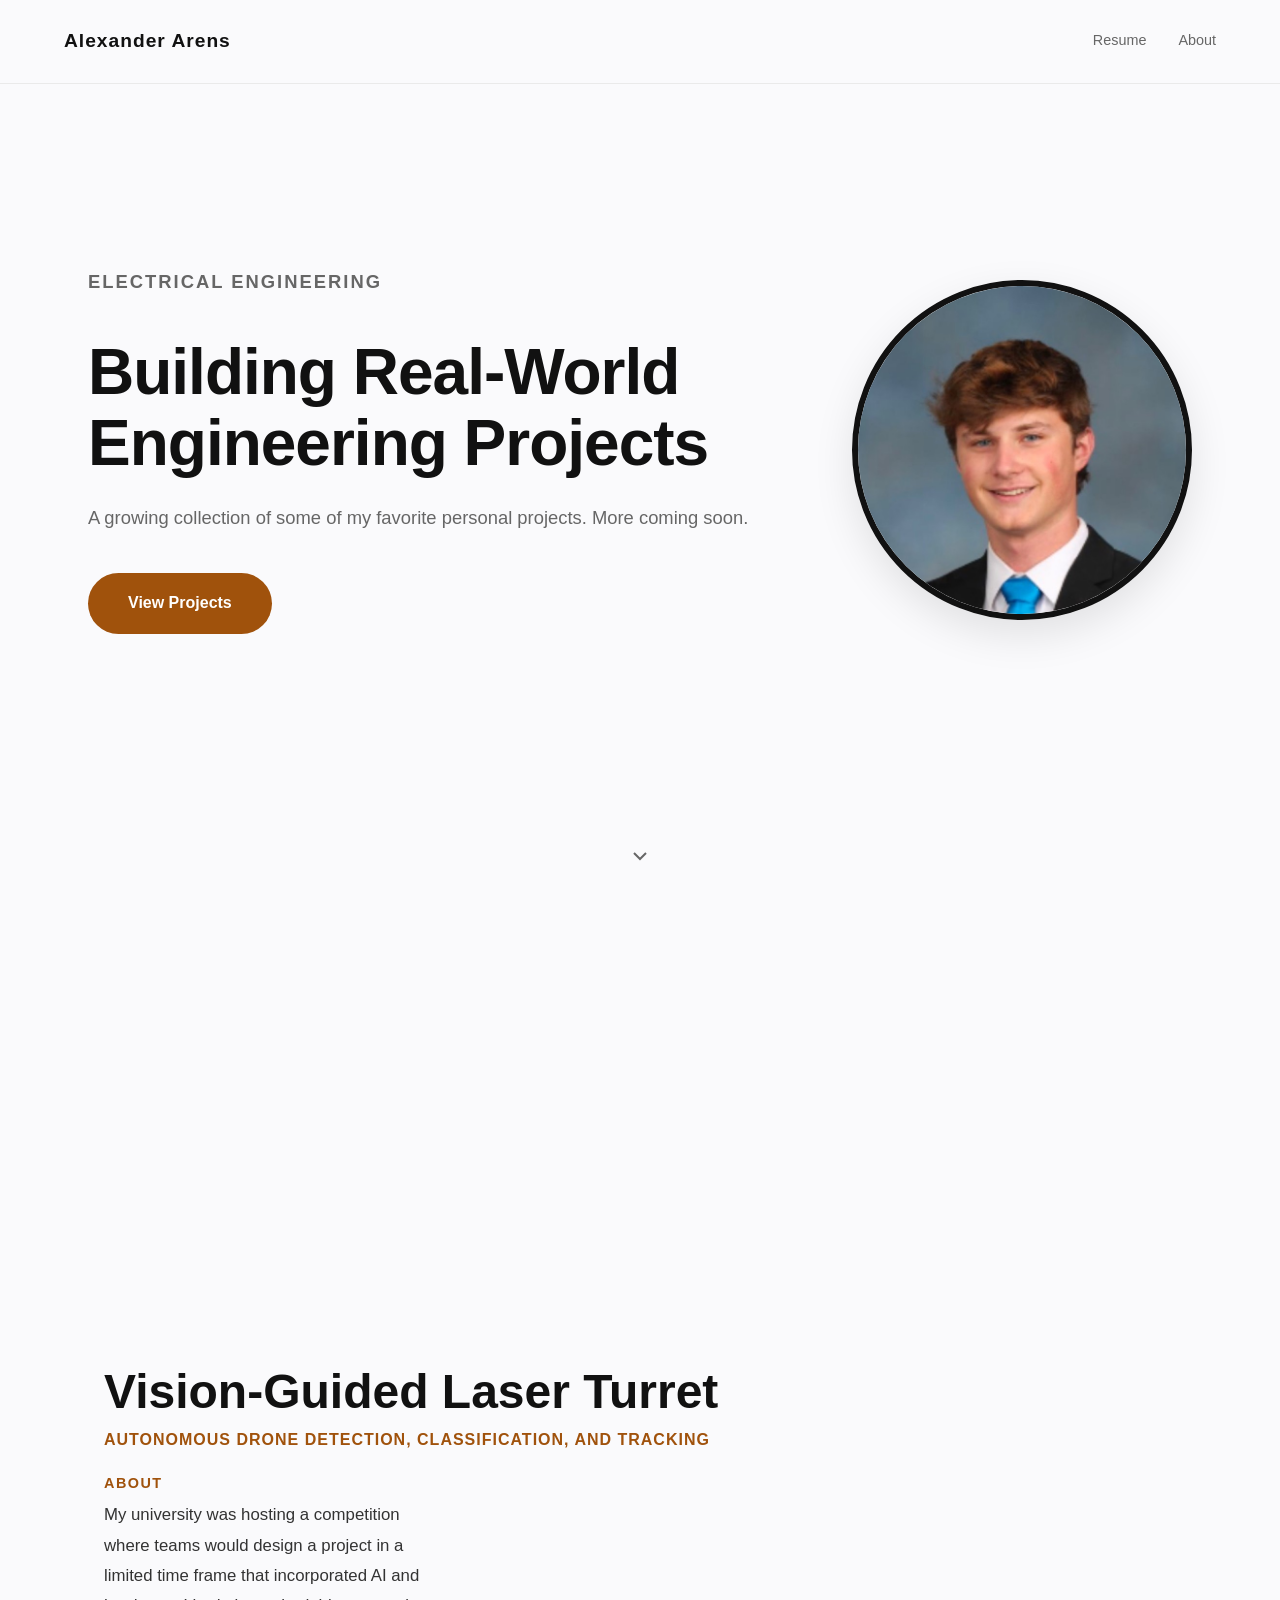
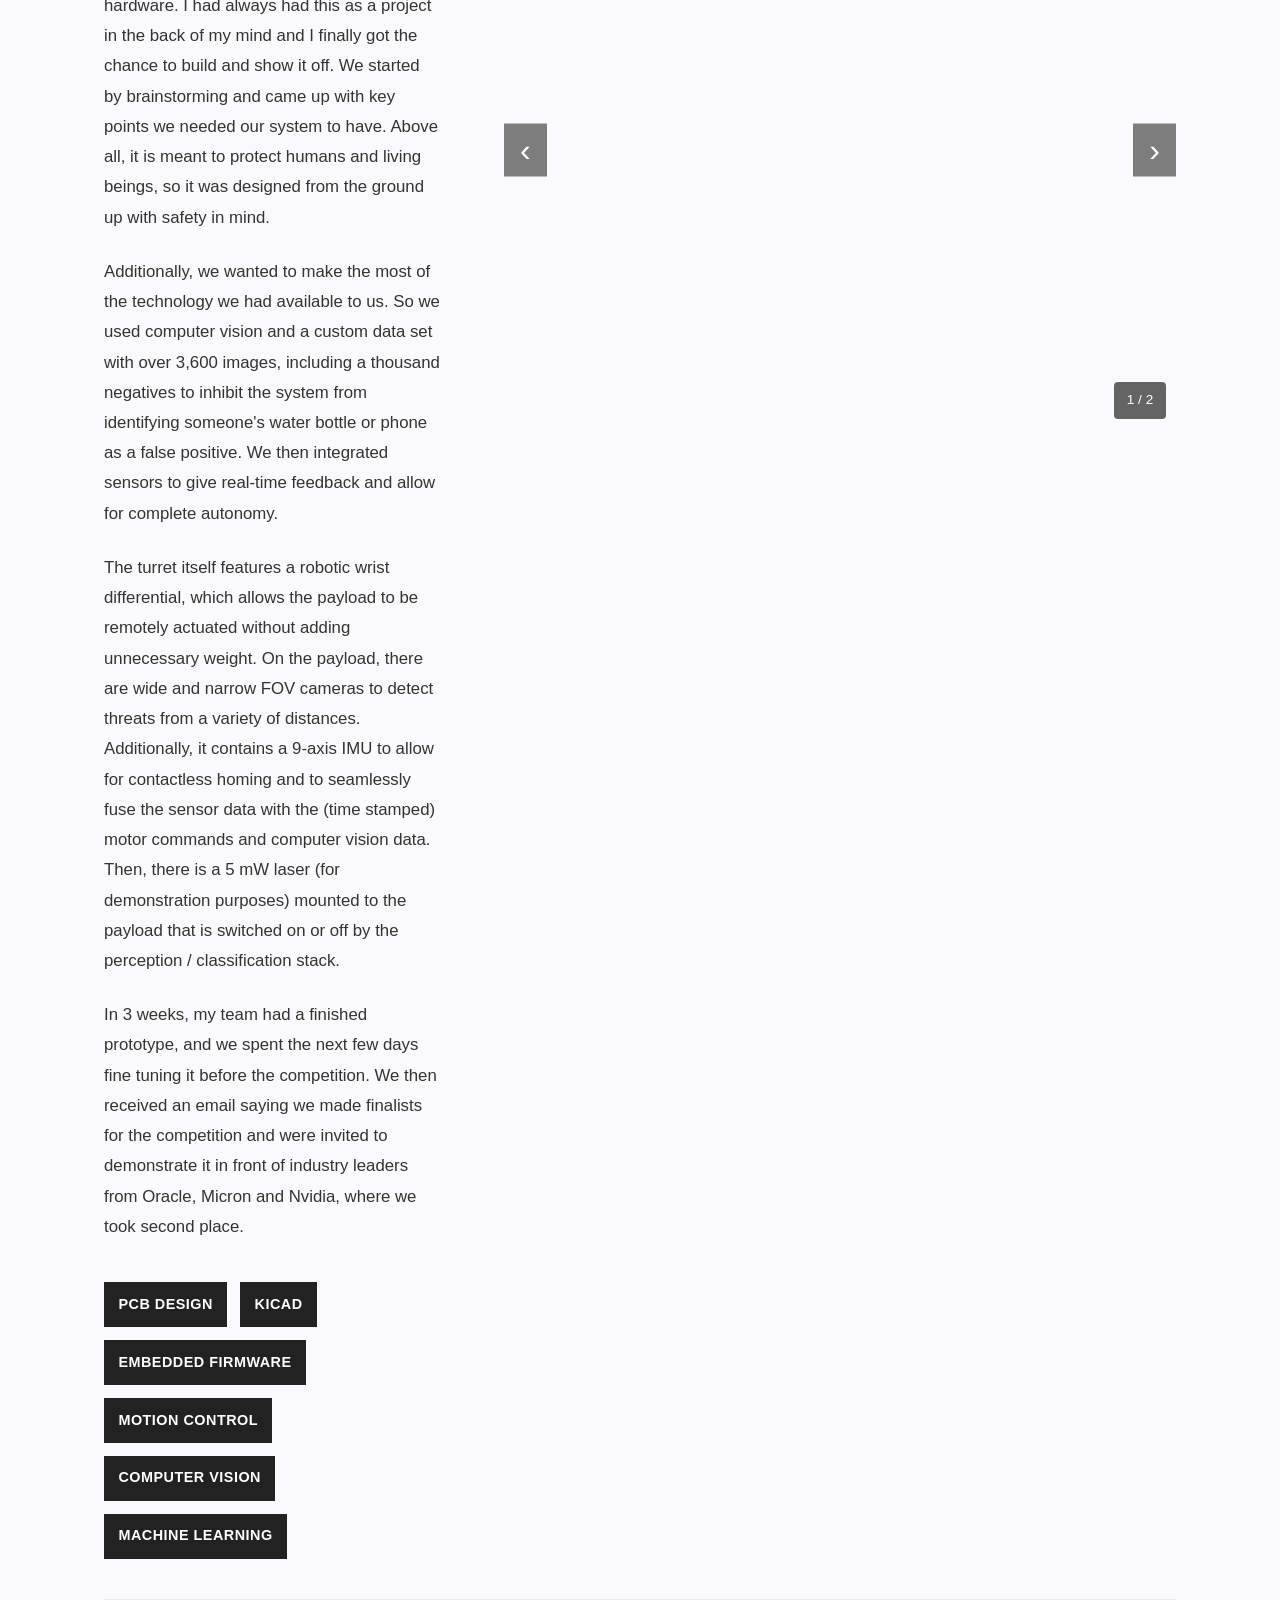
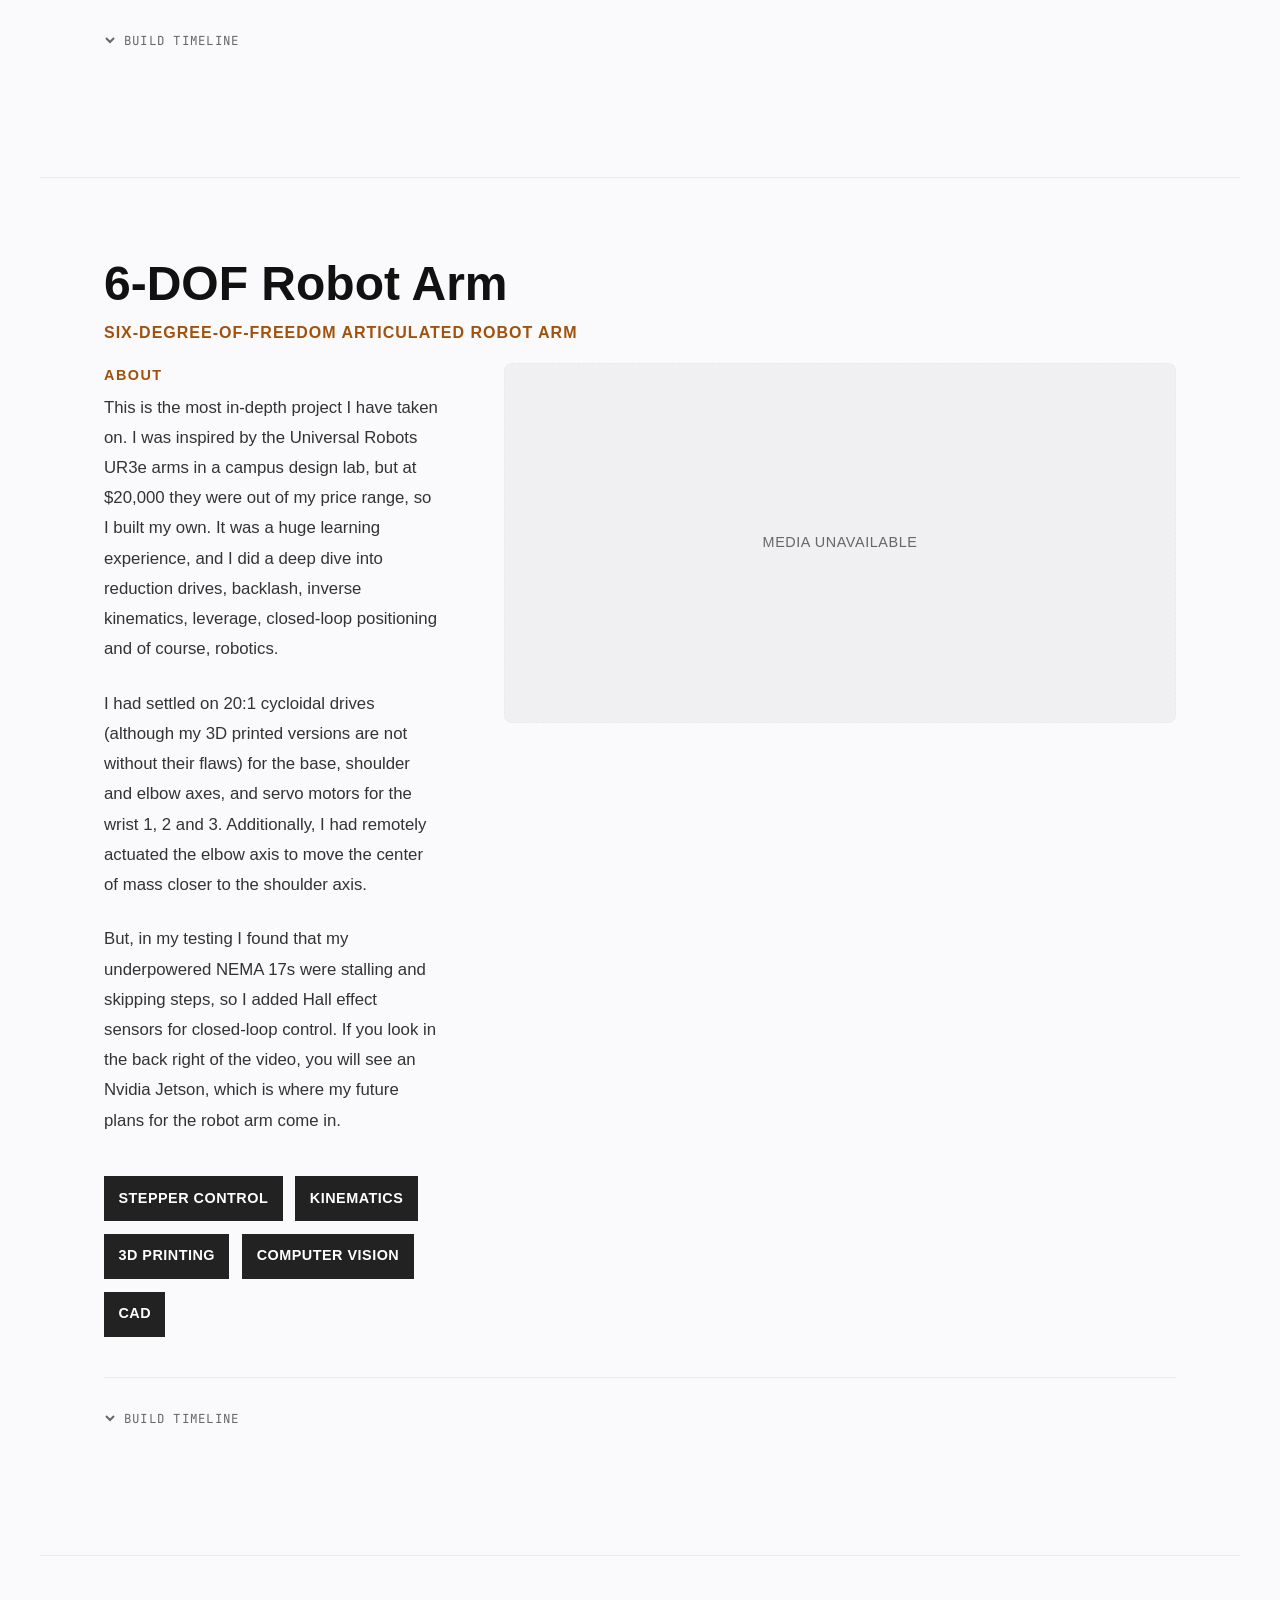
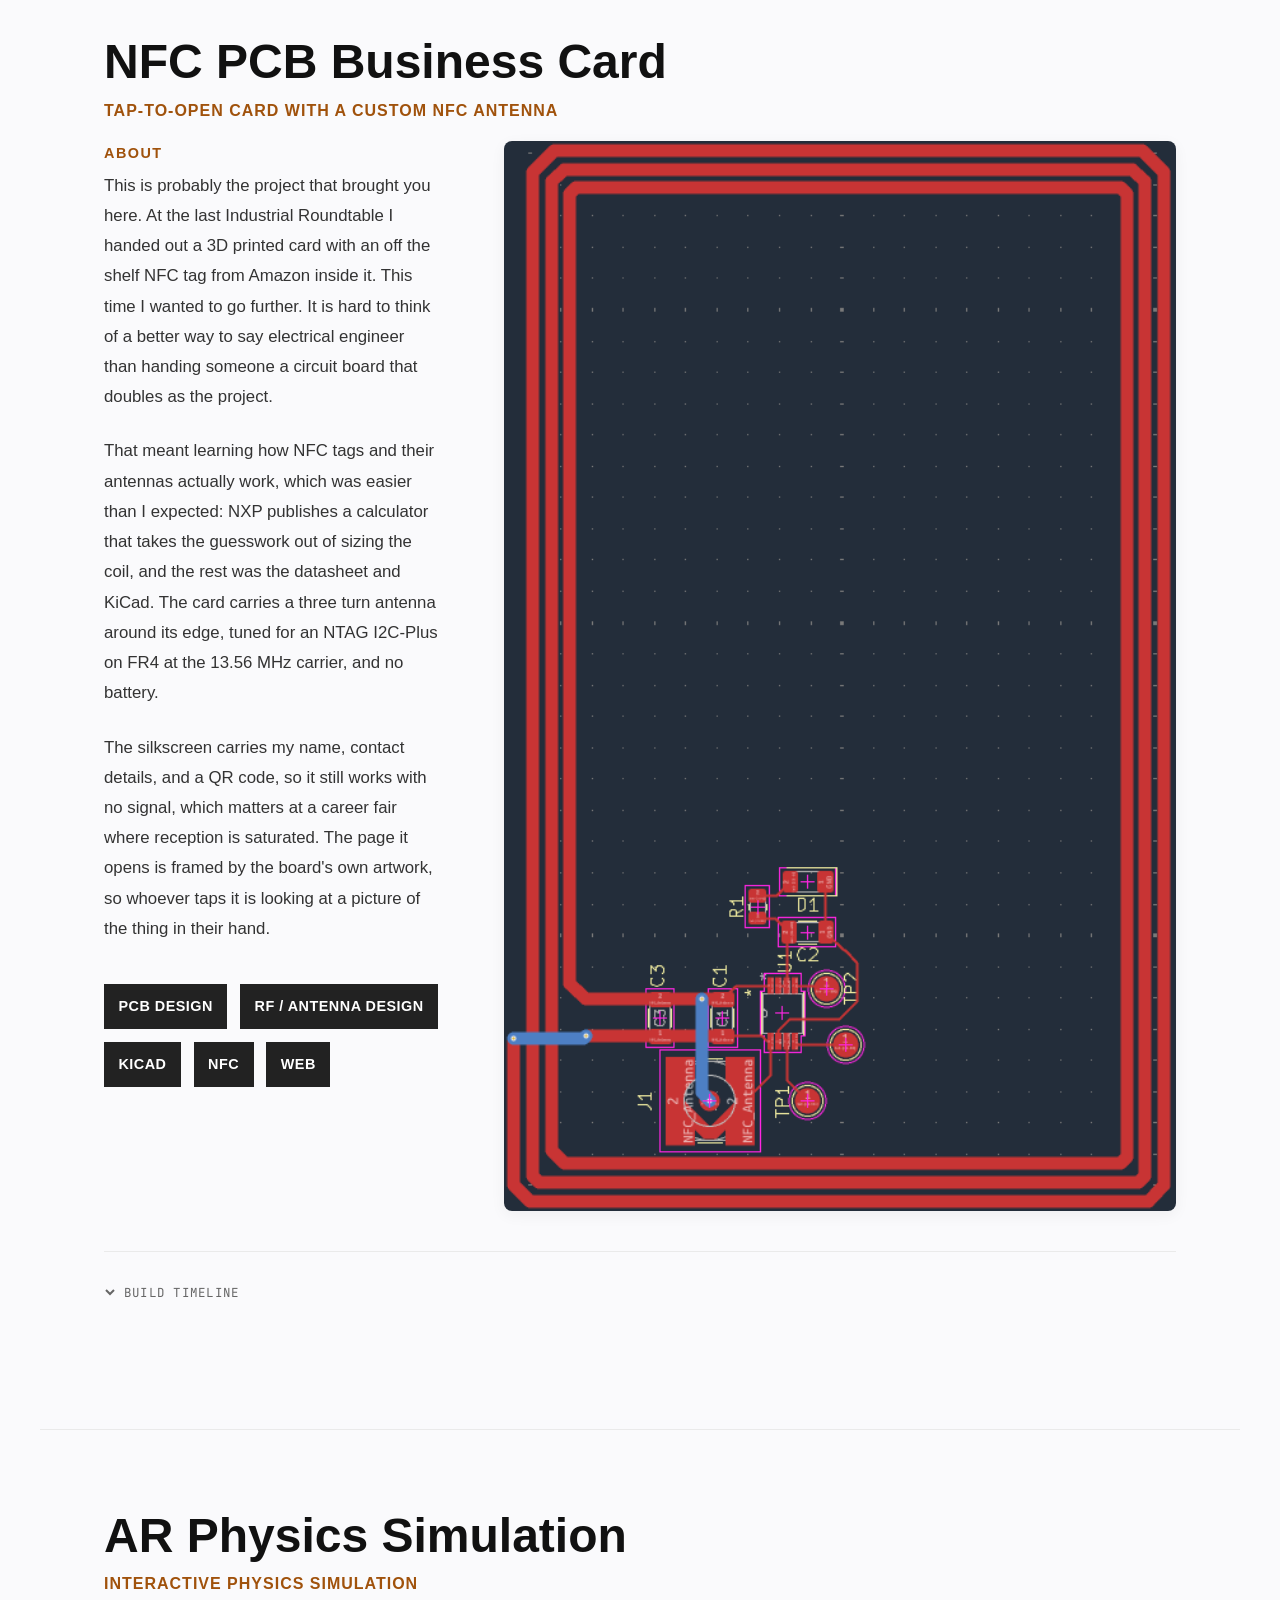
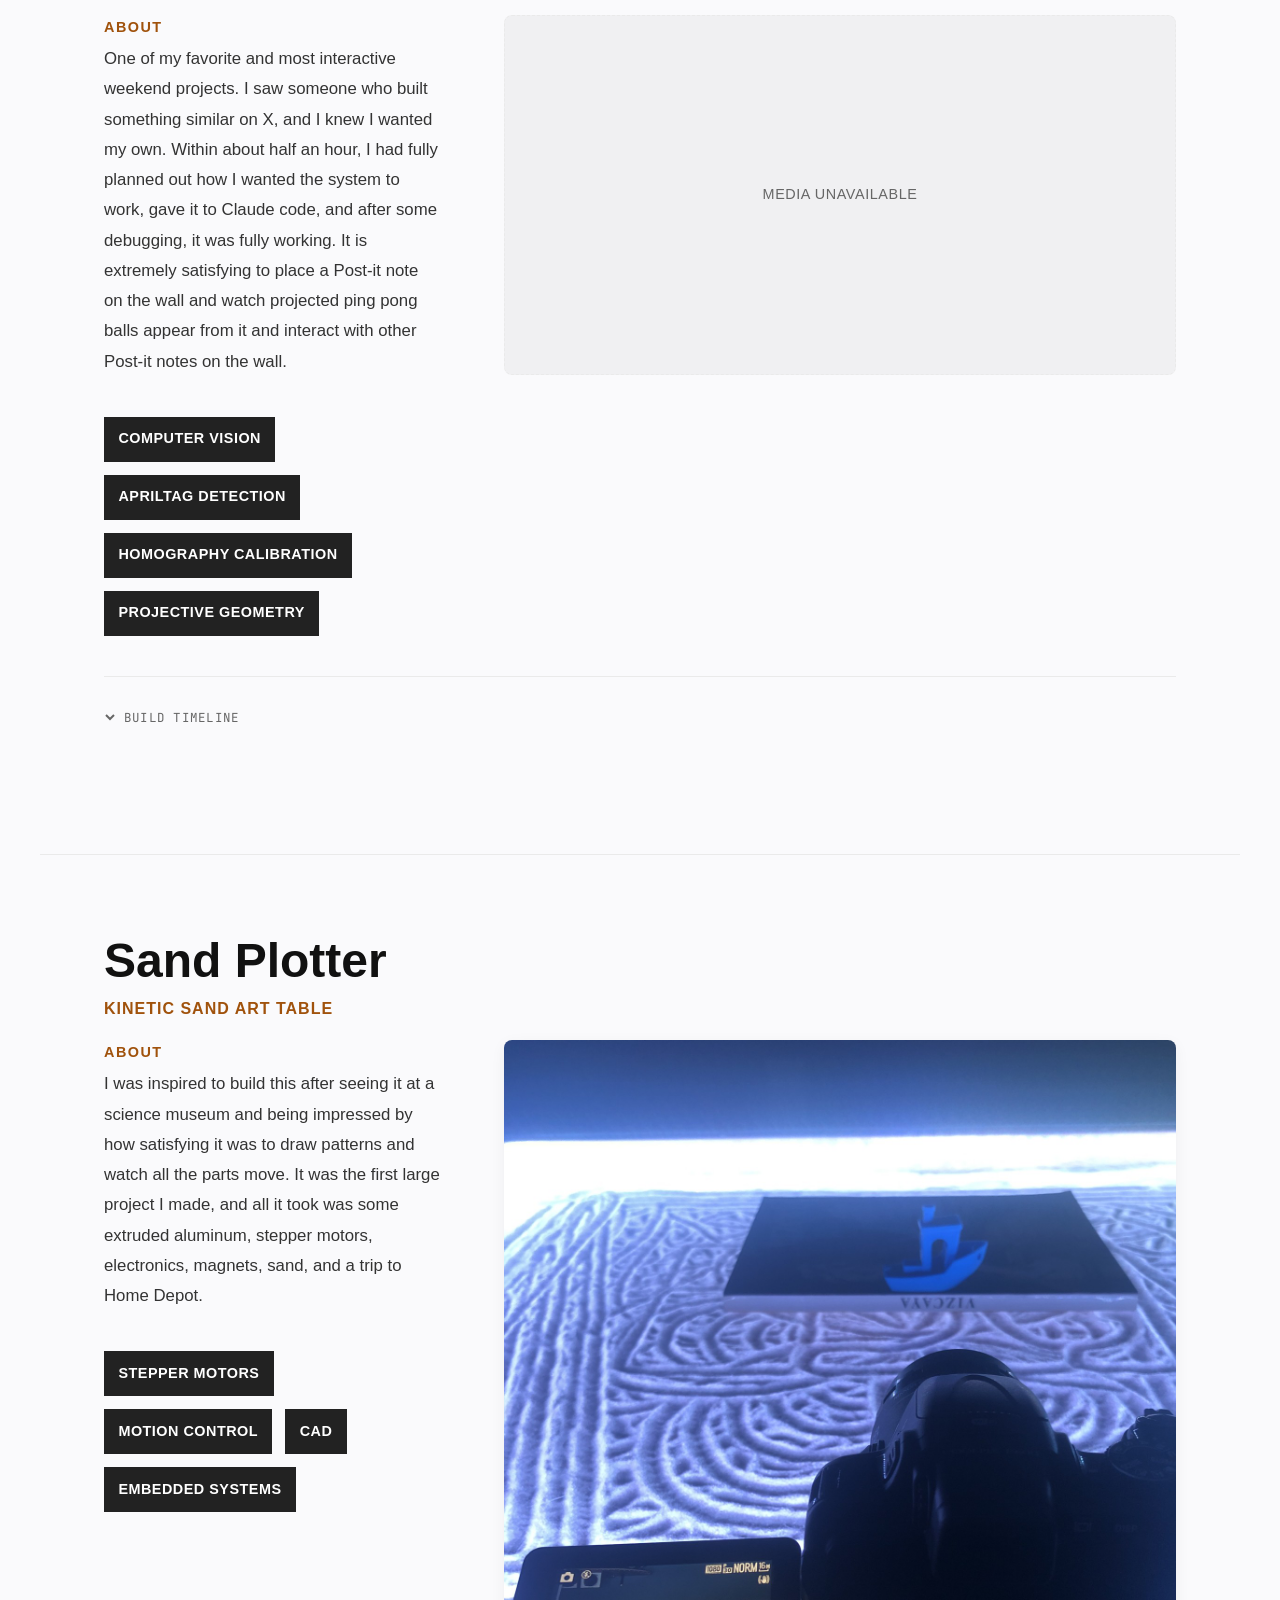
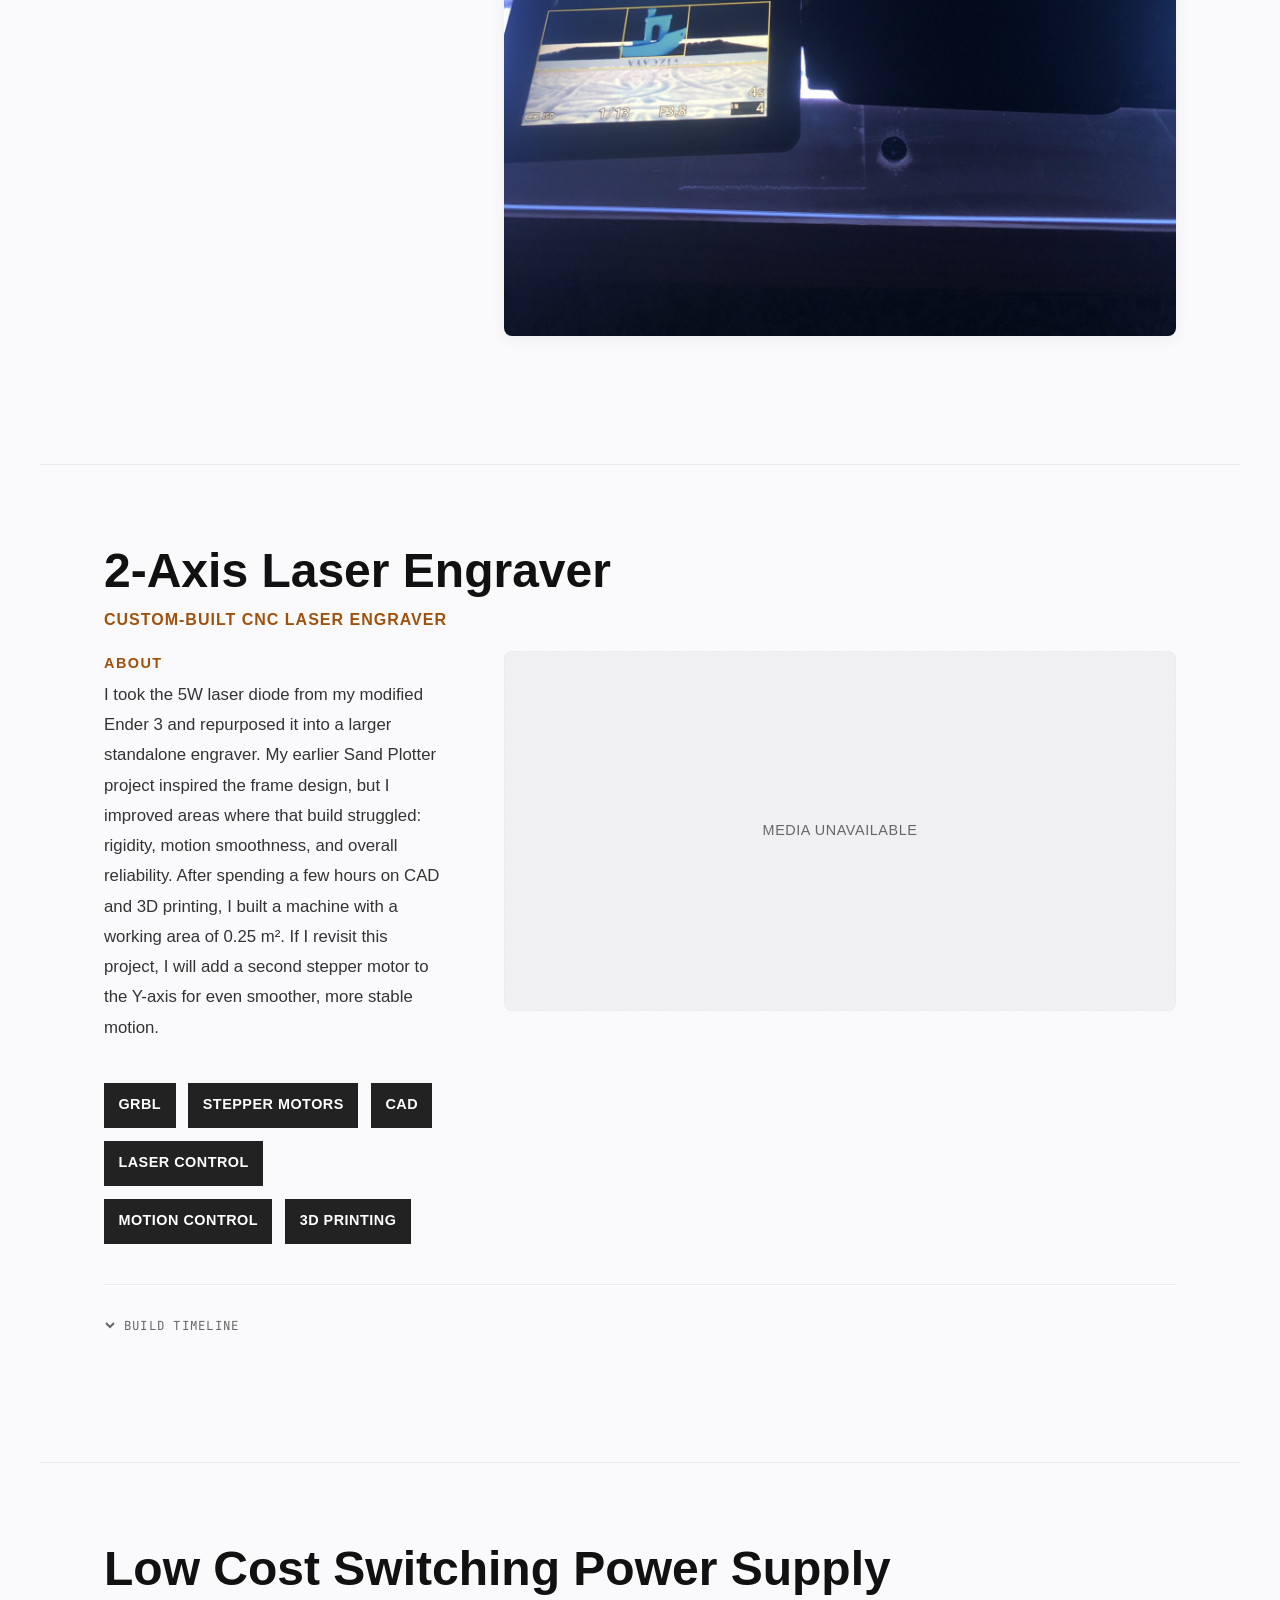
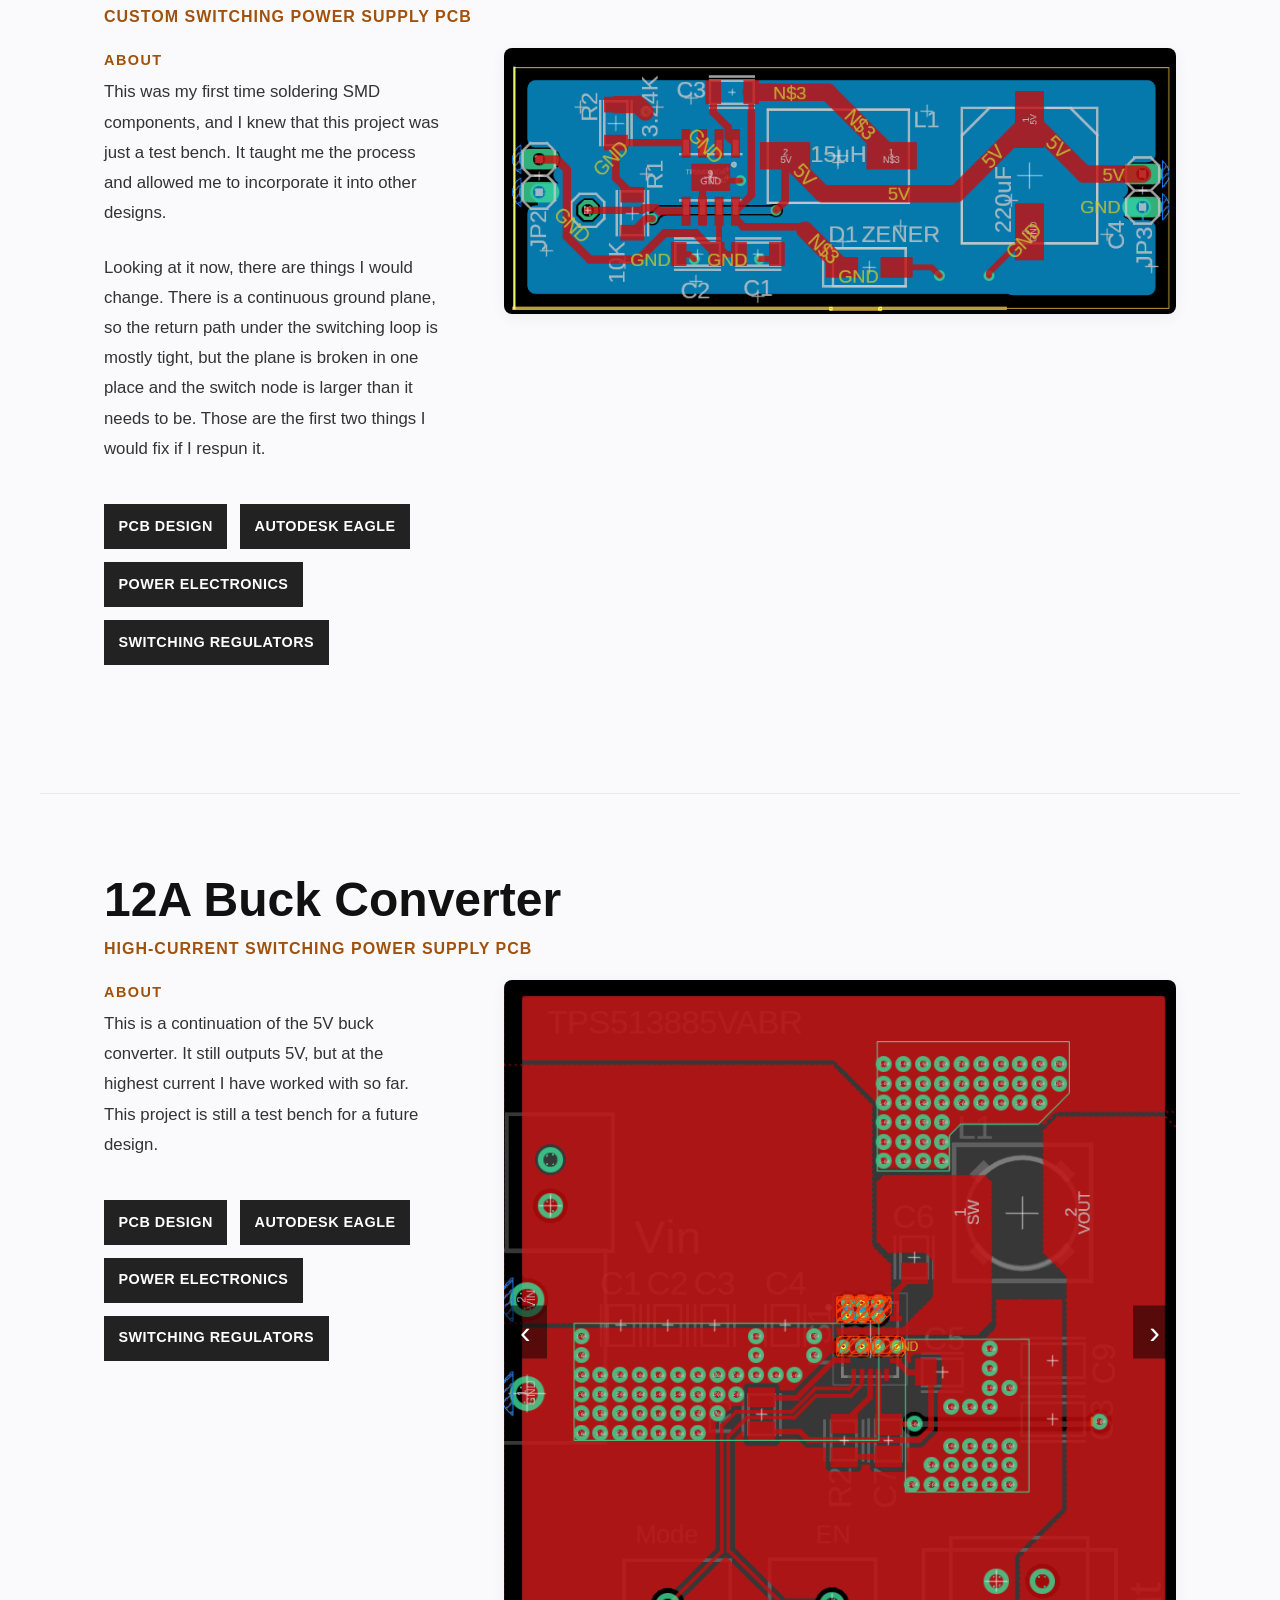
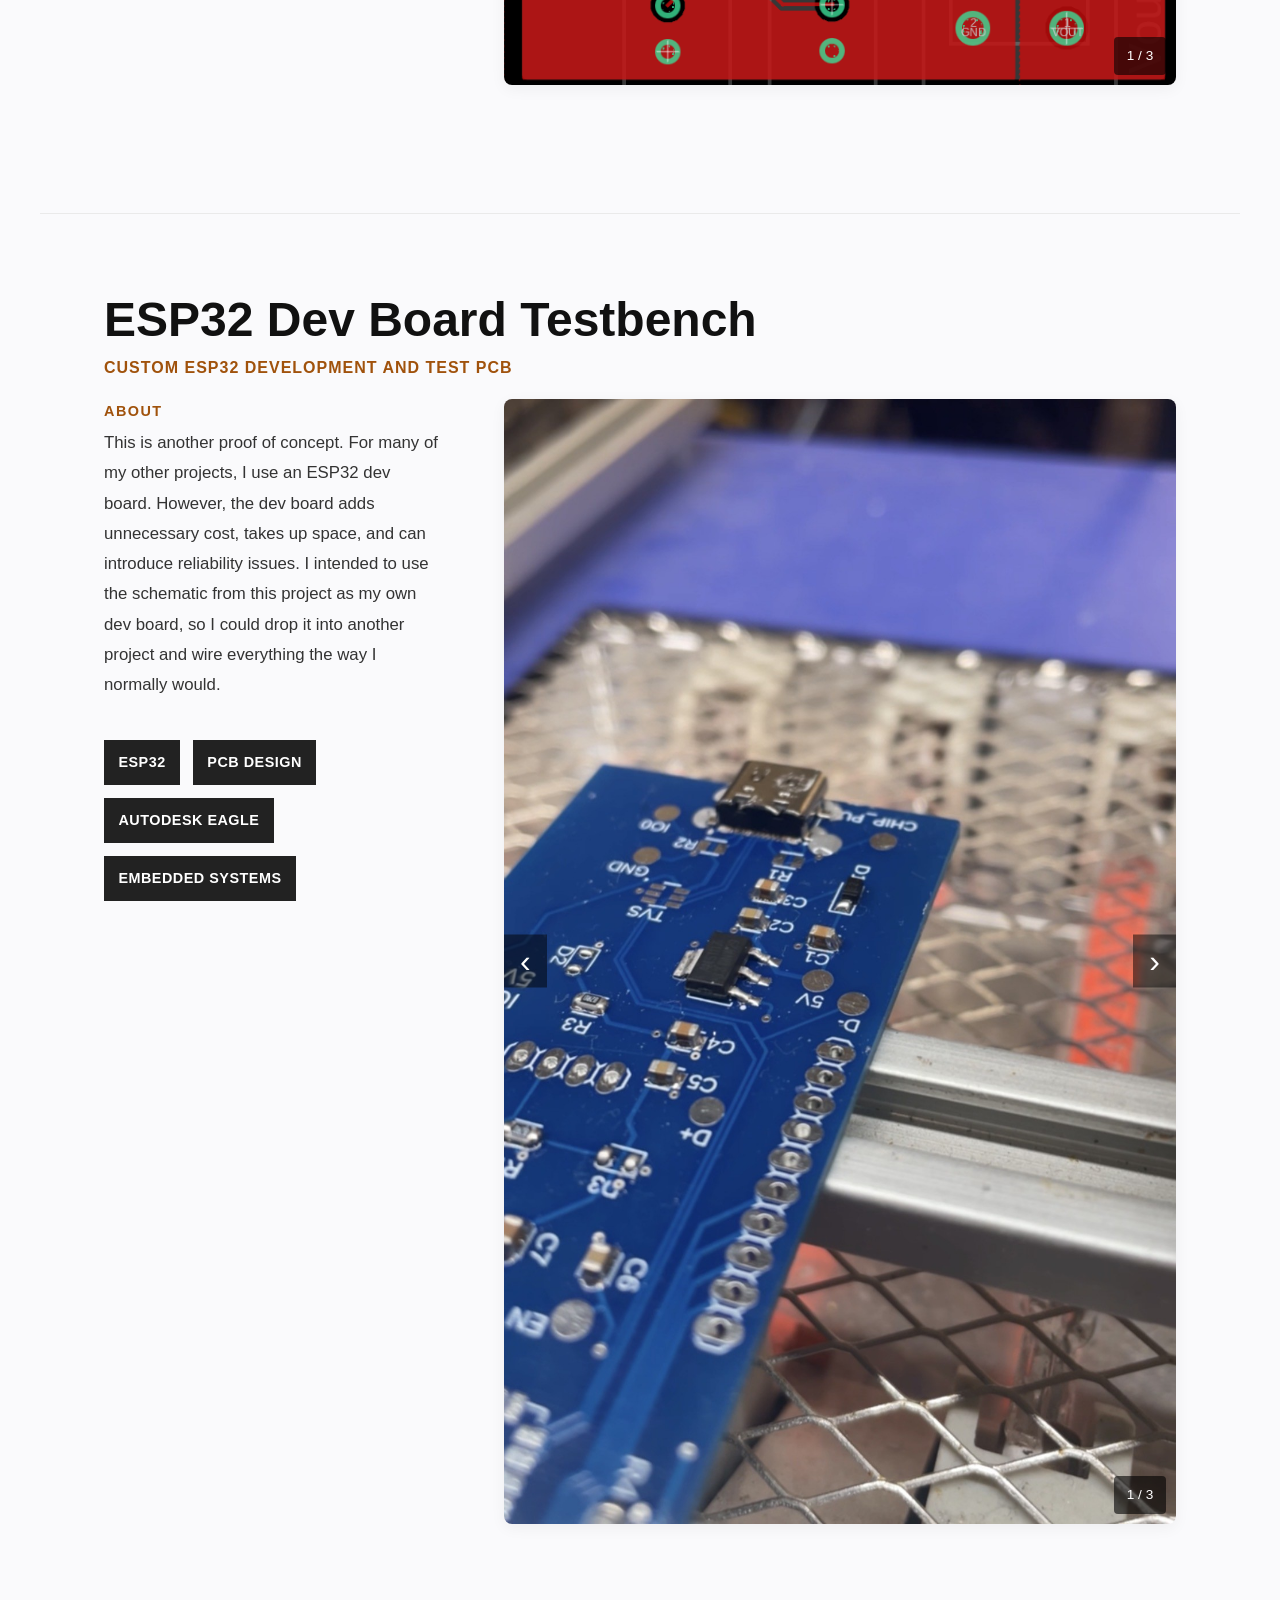
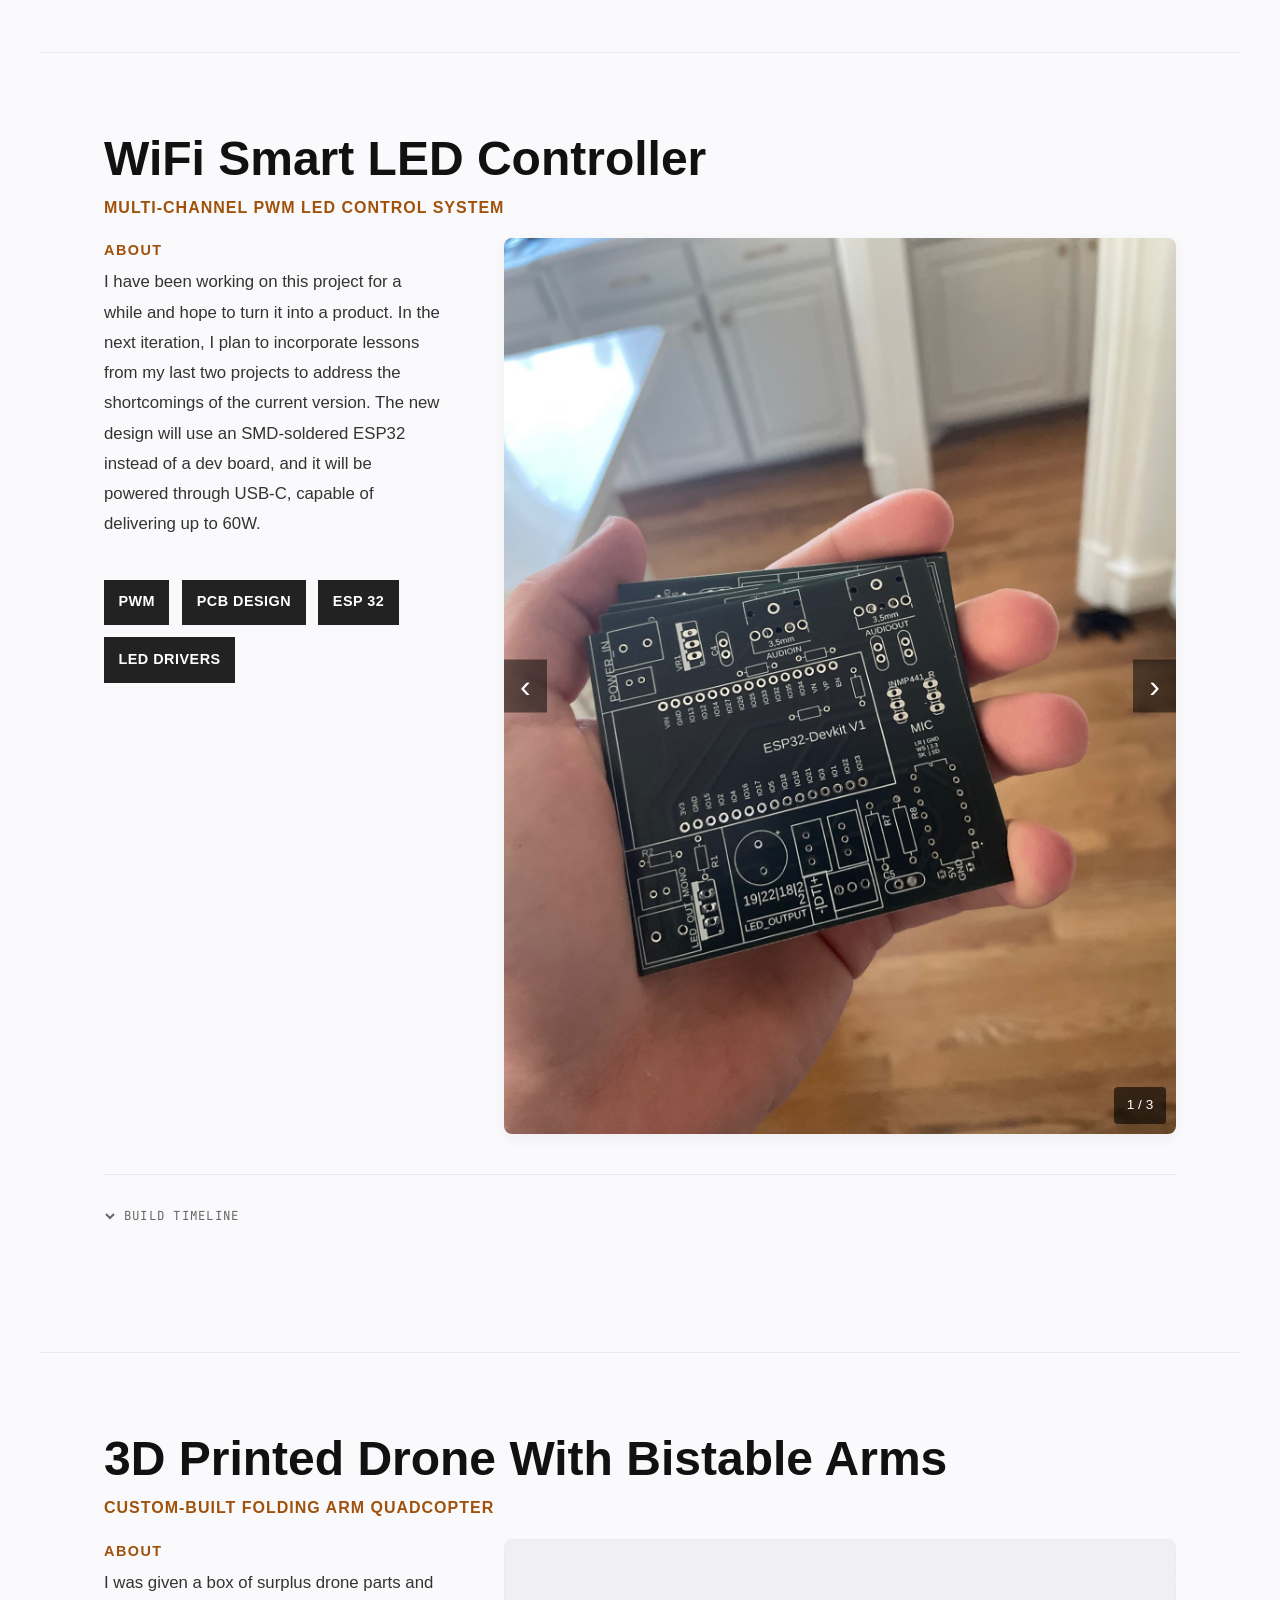
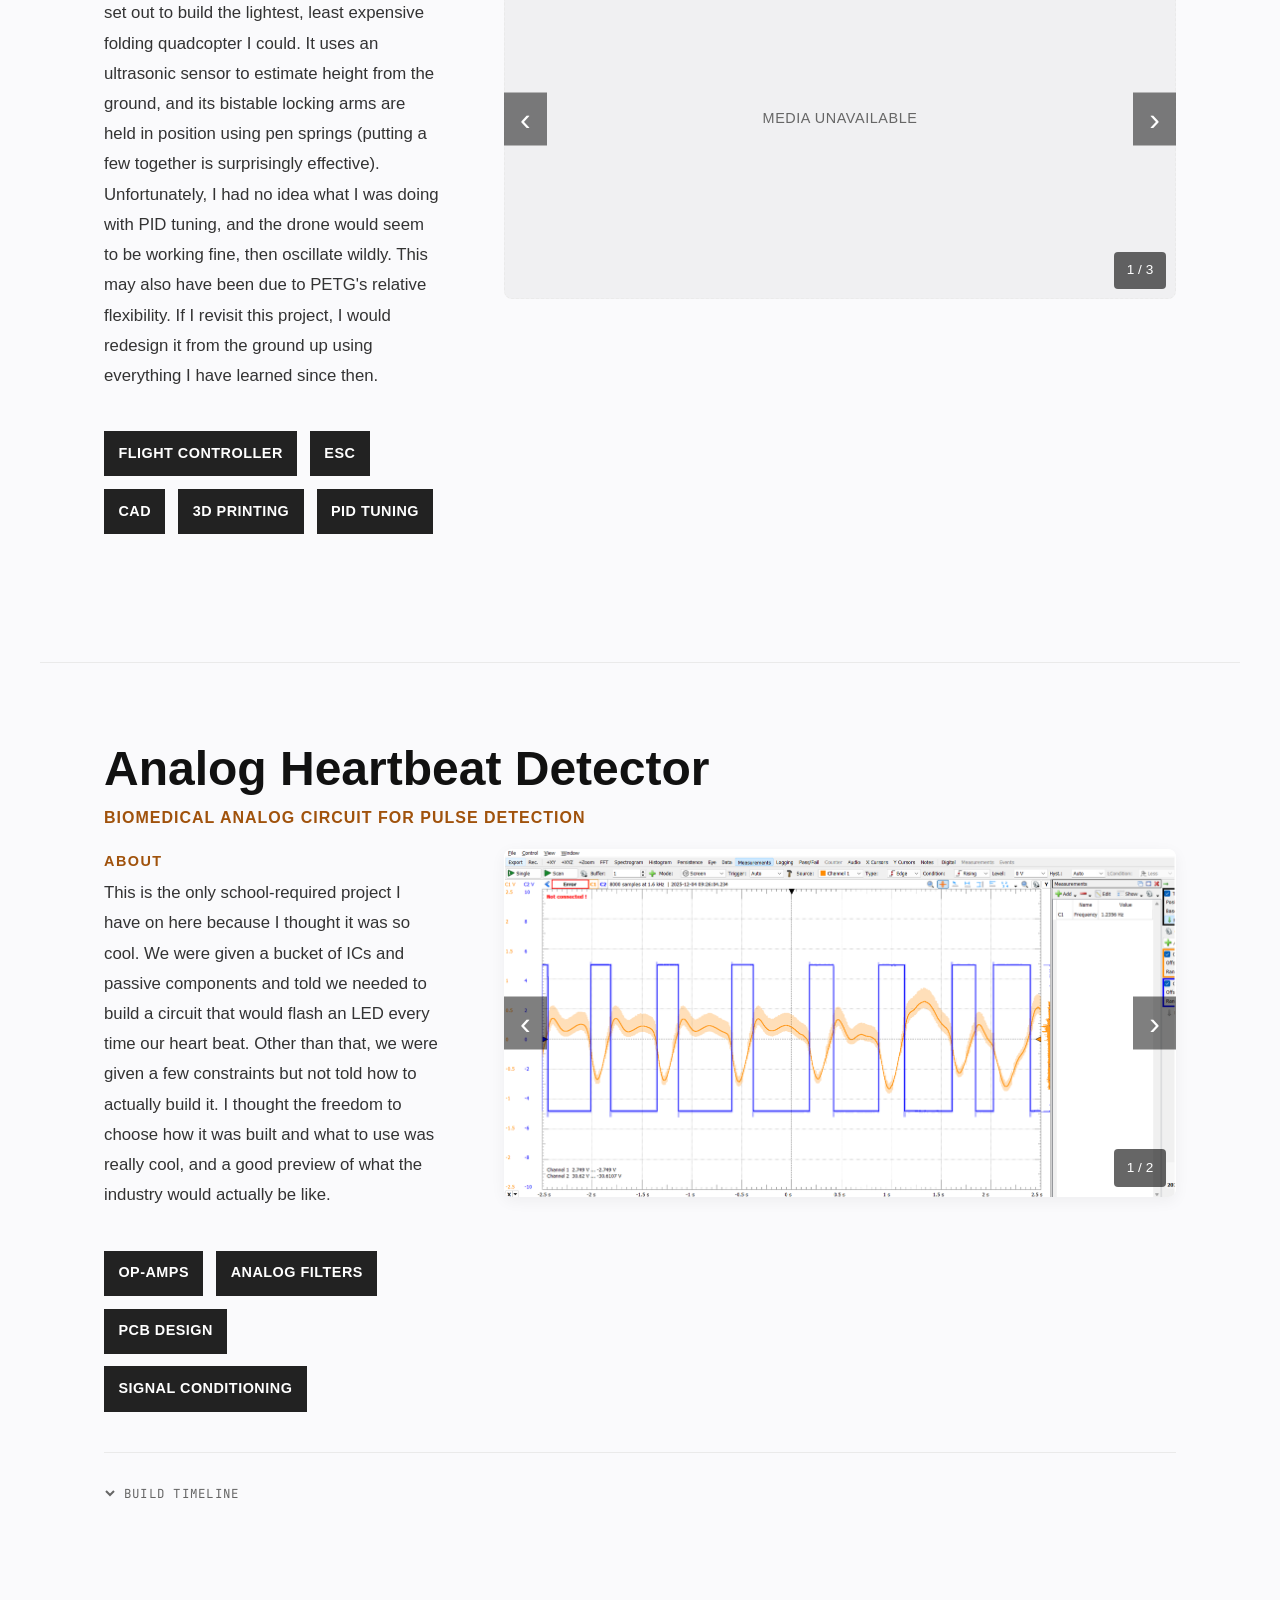
==== index.html @ 5825b39f "Recolour to the filament orange and rework the turret card The navy accent was a generic default. #A" ====
<!DOCTYPE html>
<html lang="en">
<head>
  <meta charset="UTF-8" />
  <meta name="viewport" content="width=device-width, initial-scale=1.0" />
  <title>Alexander Arens — Electrical Engineering Portfolio</title>
  <meta name="description" content="Alexander Arens is an electrical engineering student based in Dallas, TX. Personal portfolio of hardware projects including PCB design, embedded systems, robotics, and more." />
  <meta name="author" content="Alexander Arens" />
  <meta name="theme-color" content="#FAFAFC" />
  <link rel="canonical" href="https://flukeychip.github.io/Project-Portfolio/" />
  <meta property="og:type" content="website" />
  <meta property="og:url" content="https://flukeychip.github.io/Project-Portfolio/" />
  <meta property="og:title" content="Alexander Arens — Electrical Engineering Portfolio" />
  <meta property="og:description" content="Alexander Arens is an electrical engineering student based in Dallas, TX. Personal portfolio of hardware projects including PCB design, embedded systems, robotics, and more." />
  <script type="application/ld+json">
  {
    "@context": "https://schema.org",
    "@type": "Person",
    "name": "Alexander Arens",
    "url": "https://flukeychip.github.io/Project-Portfolio/",
    "jobTitle": "Electrical Engineering Student",
    "description": "Electrical engineering student specializing in hardware development, PCB design, embedded systems, and robotics.",
    "address": { "@type": "PostalAddress", "addressLocality": "Dallas", "addressRegion": "TX" },
    "sameAs": ["https://github.com/flukeychip"],
    "knowsAbout": ["Electrical Engineering", "PCB Design", "Embedded Systems", "Robotics", "CAD", "Motor Control", "Computer Vision"]
  }
  </script>
  <link rel="icon" type="image/svg+xml" href="data:image/svg+xml,%3Csvg xmlns='http://www.w3.org/2000/svg' viewBox='0 0 64 64'%3E%3Crect width='64' height='64' rx='12' fill='%23111111'/%3E%3Ctext x='50%25' y='54%25' text-anchor='middle' dominant-baseline='middle' font-family='Helvetica,Arial,sans-serif' font-size='30' font-weight='800' fill='%2310B981'%3EA%3C/text%3E%3C/svg%3E" />
  <link rel="preconnect" href="https://fonts.googleapis.com" />
  <link rel="preconnect" href="https://fonts.gstatic.com" crossorigin />
  <link href="https://fonts.googleapis.com/css2?family=JetBrains+Mono:wght@400;500&display=swap" rel="stylesheet" />
  <link rel="stylesheet" href="css/style.css?v=38" />
</head>
<body>

  <!-- NAVIGATION -->
  <nav>
    <a href="#" class="nav-logo">Alexander Arens</a>
    <div class="nav-links">
      <a href="assets/Misc/Alexander_Arens_resume.pdf?v=20260924" download>Resume</a>
      <a href="#about">About</a>
    </div>
  </nav>

  <!-- HERO SECTION -->
  <section class="hero">
    <div class="hero-container">
      <div class="hero-text">
        <p class="hero-label">Electrical Engineering</p>
        <h1>Building Real-World Engineering Projects</h1>
        <p>A growing collection of some of my favorite personal projects. More coming soon.</p>
        <a href="#work" class="btn-primary">View Projects</a>
      </div>
      <div class="hero-image">
        <div class="hero-portrait-frame">
          <img src="assets/Misc/me.png" alt="Portrait of Alexander Arens" />
        </div>
      </div>
    </div>
    <div class="scroll-indicator">
      <svg width="24" height="24" viewBox="0 0 24 24" fill="none" stroke="currentColor" stroke-width="2">
        <polyline points="6 9 12 15 18 9"></polyline>
      </svg>
    </div>
  </section>

  <!-- PROJECTS CAROUSEL -->
  <section id="work" class="carousel-section">
    <div class="carousel-container" id="carousel">
      <!-- Rendered by main.js from projects.js -->
    </div>
  </section>

  <!-- SCROLL SPACER: height set by JS to position project details at screen bottom on load -->
  <div id="scroll-spacer"></div>

  <!-- PROJECT DETAIL SECTIONS -->
  <div id="project-details">
    <!-- Rendered by main.js from projects.js -->
  </div>

  <!-- ABOUT SECTION -->
  <section id="about" class="about-section">
    <div class="about-grid">
      <div class="about-img">
        <img
          src="assets/Misc/me.png"
          alt="Portrait"
          style="width: 100%; aspect-ratio: 1; border-radius: 12px; object-fit: cover; display: block; border: 1px solid var(--border);"
        />
      </div>
      <div class="about-content">
        <h2>About Me</h2>
        <p>Senior at Purdue University studying electrical engineering. Passionate about all things engineering, and I enjoy working on hands-on projects. My most recent projects have been centered around AI, computer vision, and robotics.</p>
        <div class="about-box">
          <ul>
            <li><strong>Expertise:</strong> Hardware Development, Robotics, Embedded systems</li>
            <li><strong>Recent focus:</strong> 3D printing, Robot learning, Digital systems</li>
            <li><strong>Location:</strong> Dallas, TX</li>
          </ul>
        </div>
        <div class="about-buttons">
          <a href="assets/Misc/Alexander_Arens_resume.pdf?v=20260924" class="btn" download>View Resume</a>
          <a id="email-btn" class="btn btn-outline" style="cursor:pointer;">Email Me</a>
        </div>
      </div>
    </div>
  </section>

  <!-- FOOTER -->
  <footer class="site-footer">
    <div class="container">
      <span>Electrical Engineering Portfolio</span>
    </div>
  </footer>

  <!-- SCRIPTS -->
  <script src="js/projects.js?v=64"></script>
  <script src="js/main.js?v=62"></script>
  <script>
    // Email assembled at runtime — keeps raw HTML clean from scrapers.
    // Google runs JS so it still indexes the address for search.
    (function() {
      var u = 'alexanderarens2004';
      var d = 'gmail.com';
      var a = document.getElementById('email-btn');
      if (a) { a.href = 'mailto:' + u + '@' + d; }
    })();
  </script>

  <script>
    // Cookieless analytics (GoatCounter). Every hit is a fire-and-forget pixel
    // fired after load, never a blocking subresource: if the endpoint is slow,
    // blocked, or offline, nothing about this page changes. No cookies and no
    // cross-site identifiers are set, so no consent banner is required.
    //
    // Shares one GoatCounter site with the NFC card page. Card taps land under
    // /card/*, everything here lands under /portfolio/*.
    (function () {
      var COUNTER_CODE = 'flukeychip';
      if (!COUNTER_CODE) return;

      // Only ever count the live site. Local previews and any test server are
      // not real visits, and they were polluting the numbers during
      // development. This is a hard guard, not a preference.
      if (location.hostname !== 'flukeychip.github.io') return;

      // My own visits would otherwise be a large share of the traffic on a
      // site this small. Loading any page with #toggle-goatcounter flips this
      // browser between counted and ignored, so I can silence my own devices
      // once each. Storage is unavailable in some privacy modes, so every
      // access is guarded: failing to read the flag must never stop the page.
      function skipped() {
        try { return localStorage.getItem('skipgc') === '1'; } catch (e) { return false; }
      }

      if (location.hash === '#toggle-goatcounter') {
        try {
          var off = !skipped();
          localStorage.setItem('skipgc', off ? '1' : '0');
          alert('Analytics ' + (off ? 'OFF' : 'ON') + ' for this browser.');
        } catch (e) {
          alert('Could not save that: this browser is blocking local storage.');
        }
      }

      function hit(path, title) {
        if (skipped()) return;
        try {
          new Image().src = 'https://' + COUNTER_CODE + '.goatcounter.com/count'
            + '?p=' + encodeURIComponent(path)
            + '&t=' + encodeURIComponent(title)
            + '&r=' + encodeURIComponent(document.referrer || '');
        } catch (e) {}
      }

      addEventListener('load', function () {
        hit('/portfolio', 'Portfolio');

        // This is a single page, so one landing pageview says nothing about
        // what actually held someone's attention. Count a project the first
        // time it crosses the middle of the screen.
        //
        // The root is shrunk to a thin band across the centre of the viewport
        // rather than using a visibility ratio, because a ratio cannot work
        // here: these sections run from 1250px to over 3000px tall, so
        // anything taller than two viewports could never reach a 0.5 ratio
        // and the longest projects would never count at all. A centre band is
        // independent of section height, and re-evaluates on reflow, so
        // sections still count correctly as lazy images load in above them.
        try {
          if (!('IntersectionObserver' in window)) return;
          var sections = document.querySelectorAll('.project-detail');
          if (!sections.length) return;
          var seen = {};
          var obs = new IntersectionObserver(function (entries) {
            entries.forEach(function (entry) {
              if (!entry.isIntersecting) return;
              var id = entry.target.id;
              if (!id || seen[id]) return;
              seen[id] = true;
              obs.unobserve(entry.target);
              hit('/portfolio/project/' + id, 'Project: ' + id);
            });
          }, { rootMargin: '-45% 0px -45% 0px', threshold: 0 });
          sections.forEach(function (el) { obs.observe(el); });
        } catch (e) {}
      });

      // A resume download or an email click means someone is actually
      // considering me, so those are worth separating from idle scrolling.
      document.addEventListener('click', function (e) {
        var a = e.target && e.target.closest ? e.target.closest('a') : null;
        if (!a) return;
        if (a.id === 'email-btn') { hit('/portfolio/email', 'Email clicked'); return; }
        var href = a.getAttribute('href') || '';
        if (href.indexOf('Alexander_Arens_resume.pdf') !== -1) {
          hit('/portfolio/resume', 'Resume downloaded');
        }
      });
    })();
  </script>
</body>
</html>
---- css/style.css ----
/* ===== MODERN COLOR PALETTE & TYPOGRAPHY ===== */
:root {
  --bg-color: #FAFAFC;
  --text-main: #111111;
  --text-muted: #666666;
  /* The orange the printed parts actually come out in is #D98A3A (the same
     value the turret viewer renders them in), but that is only 2.6:1 on this
     background — too weak to carry text, and too weak to hold white text on a
     button fill. This is the same hue driven down to 5.4:1, so all seven
     existing uses of --accent keep their contrast without being rethought. */
  --accent: #A0520C;
  --card-bg: #FFFFFF;
  --dark-block: #222222;
  --border: #EAEAEA;
  /* Helvetica Neue on macOS and iOS, plain Helvetica where that is what
     exists, Arial on Windows — which has no Helvetica and ships Arial as
     its metric-compatible substitute, so the layout does not shift. */
  --font: 'Helvetica Neue', Helvetica, Arial, sans-serif;
  --font-mono: 'JetBrains Mono', ui-monospace, 'SFMono-Regular', Menlo, Consolas, monospace;
  --ease: 0.3s ease;
}

* {
  box-sizing: border-box;
  margin: 0;
  padding: 0;
}

html {
  scroll-behavior: smooth;
}

body {
  font-family: var(--font);
  background-color: var(--bg-color);
  color: var(--text-main);
  line-height: 1.8;
  -webkit-font-smoothing: antialiased;
}

img {
  max-width: 100%;
  display: block;
}

a {
  color: inherit;
  text-decoration: none;
}

/* ===== SLEEK NAVIGATION ===== */
nav {
  display: flex;
  justify-content: space-between;
  align-items: center;
  padding: 1.5rem 5%;
  background-color: rgba(250, 250, 252, 0.95);
  backdrop-filter: blur(10px);
  -webkit-backdrop-filter: blur(10px);
  position: sticky;
  top: 0;
  z-index: 1000;
  border-bottom: 1px solid var(--border);
}

.nav-logo {
  font-weight: 800;
  font-size: 1.2rem;
  letter-spacing: 1px;
  text-decoration: none;
  color: var(--text-main);
}

.nav-links {
  display: flex;
  gap: 2rem;
}

.nav-links a {
  text-decoration: none;
  color: var(--text-muted);
  font-weight: 500;
  font-size: 0.9rem;
  transition: color var(--ease);
}

.nav-links a:hover {
  color: var(--text-main);
}

/* ===== HERO SECTION ===== */
.hero {
  padding: 6rem 5%;
  width: 100%;
  height: 100vh;
  background-color: var(--bg-color);
  display: flex;
  align-items: center;
  /* Layered curtain: sits on top of carousel, pinned to viewport bottom */
  position: fixed;
  bottom: 0;
  left: 0;
  right: 0;
  z-index: 100;
}

.hero-container {
  max-width: 1200px;
  margin: 0 auto;
  display: flex;
  align-items: center;
  justify-content: space-between;
  gap: 4rem;
}

.hero-text {
  flex: 1;
  max-width: 700px;
}

.hero-label {
  font-size: 0.9rem;
  text-transform: uppercase;
  letter-spacing: 2px;
  color: var(--text-muted);
  margin-bottom: 1.5rem;
  font-weight: 700;
}

.hero h1 {
  font-size: 4rem;
  font-weight: 800;
  line-height: 1.1;
  letter-spacing: -1px;
  margin-bottom: 1.5rem;
  color: var(--text-main);
}

.hero p {
  font-size: 1.15rem;
  color: var(--text-muted);
  margin-bottom: 2.5rem;
  line-height: 1.7;
}

.hero-image {
  flex-shrink: 0;
}

.hero-portrait-frame {
  width: 340px;
  height: 340px;
  border-radius: 50%;
  border: 6px solid var(--text-main);
  overflow: hidden;
  position: relative;
  box-shadow: 0 15px 40px rgba(0, 0, 0, 0.1);
}

.hero-portrait-frame img {
  position: absolute;
  left: 50%;
  top: 50%;
  width: 118%;
  height: 118%;
  max-width: none;
  object-fit: cover;
  object-position: 52% 40%;
  transform: translate(-50%, -50%) translate(14px, -22px);
  display: block;
}

.scroll-indicator {
  position: absolute;
  bottom: 2rem;
  left: 50%;
  transform: translateX(-50%);
  color: var(--text-muted);
  opacity: 1;
  transition: opacity 0.3s ease;
  cursor: pointer;
  animation: bounce 2s infinite;
}

.scroll-indicator svg {
  display: block;
}

@keyframes bounce {
  0%, 100% {
    transform: translateX(-50%) translateY(0);
  }
  50% {
    transform: translateX(-50%) translateY(8px);
  }
}

.btn-primary {
  display: inline-block;
  padding: 1rem 2.5rem;
  background-color: var(--accent);
  color: white;
  text-decoration: none;
  border-radius: 50px;
  font-weight: 600;
  transition: transform 0.2s, opacity 0.2s;
}

.btn-primary:hover {
  transform: translateY(-2px);
  opacity: 0.85;
}

.btn {
  display: inline-block;
  padding: 1rem 2rem;
  background-color: var(--text-main);
  color: white;
  text-decoration: none;
  border-radius: 50px;
  font-weight: 600;
  transition: transform 0.2s, background-color 0.2s;
  border: none;
  cursor: pointer;
}

.btn:hover {
  transform: translateY(-2px);
  background-color: var(--accent);
}

.btn-outline {
  background-color: transparent;
  color: var(--text-main);
  border: 2px solid var(--text-main);
}

.btn-outline:hover {
  background-color: var(--text-main);
  color: white;
}

/* ===== CAROUSEL SECTION ===== */
.carousel-section {
  /* Sits behind hero, same bottom edge, revealed as hero slides up */
  position: fixed;
  bottom: 0;
  left: 0;
  right: 0;
  z-index: 50;
  background: #F0F0F2;
  padding: 2rem 0;
  border-bottom: 1px solid var(--border);
  overflow: hidden;
}

#work {
  scroll-margin-top: 80px;
}

/* The beam layer sits between the carousel's grey and the cards: above the
   background so the laser is visible across the whole strip, below the cards
   so it passes behind them. The section is already position:fixed with
   overflow:hidden, which confines the beam to the strip, and the page
   content above it is at a higher z-index, so it never reaches the white. */
.carousel-beam {
  position: absolute;
  inset: 0;
  z-index: 1;
  pointer-events: none;
}

/* The turret card is a hole rather than a panel: the live model is drawn on
   the beam layer behind it and shows through, so the laser can leave the
   card. Only the info block keeps a background. */
.carousel-card.card-turret {
  background: transparent;
  box-shadow: none;
}

.carousel-card.card-turret:hover {
  transform: none;   /* the model lives on a separate layer and cannot follow */
  box-shadow: none;
}

.carousel-card.card-turret .carousel-info {
  background: var(--card-bg);
  border-radius: 0 0 12px 12px;
  box-shadow: 0 4px 20px rgba(0, 0, 0, 0.04);
}

/* Two classes, not one: .carousel-img sets background-color and is declared
   later in this file, so a single-class rule loses on source order and the
   grey panel paints straight over the canvas behind it. */
.carousel-img.carousel-img-hole {
  background: transparent;
  background-color: transparent;
  border-bottom: none;
}

.carousel-container {
  position: relative;
  z-index: 2;
  display: flex;
  gap: 1.5rem;
  overflow-x: auto;
  overflow-y: hidden;
  padding: 0 5%;
  -webkit-overflow-scrolling: touch;
  /* Feathering effect */
  mask-image: linear-gradient(
    to right,
    transparent 0%,
    black 5%,
    black 95%,
    transparent 100%
  );
  -webkit-mask-image: linear-gradient(
    to right,
    transparent 0%,
    black 5%,
    black 95%,
    transparent 100%
  );
}

.carousel-container::-webkit-scrollbar {
  display: none;
}

.carousel-card {
  background: var(--card-bg);
  border-radius: 12px;
  overflow: hidden;
  text-decoration: none;
  color: var(--text-main);
  box-shadow: 0 4px 20px rgba(0, 0, 0, 0.04);
  transition: transform 0.3s, box-shadow 0.3s;
  cursor: pointer;
  flex: 0 0 350px;
  display: flex;
  flex-direction: column;
  position: relative;   /* anchors the hover wave below */
}

.carousel-card:hover {
  transform: translateY(-8px);
  box-shadow: 0 12px 30px rgba(0, 0, 0, 0.1);
}

/* Hover affordance.
   The 8px lift on its own is easy to miss, so a soft orange wave also swells
   up from the bottom edge on hover.

   Shape: a circle 5x the card's width, parked one full diameter below the
   card. Only the very crown of such a large circle enters the frame, so what
   you see is a shallow wave that spans the whole card — about 22px deep at
   the centre and 6px at the corners — rather than an obvious bubble rising in
   the middle. The card's own overflow:hidden trims it to the rounded corners.

   Travel: 18px, and that number is measured, not chosen. Every card is the
   same height, but taglines run one to three lines, so the free space under
   the last line of text varies. The tightest card in the set (ESP32 Dev Board
   Testbench, a three-line tagline) leaves 24px, and the 3px blur below puts
   the soft edge of the wave 3px above its geometric crest — so 18 + 3 = 21px
   used, 3px to spare, on the worst card rather than the roomy ones. If a
   future tagline wraps to four lines, this needs remeasuring.

   Colour: the filament orange #D98A3A, not --accent. --accent had to be driven
   darker to stay legible; nothing is legible on top of this, so the brighter,
   truer orange is free to be used here. */
.carousel-card::after {
  content: '';
  position: absolute;
  left: 50%;
  bottom: 0;
  width: 500%;
  aspect-ratio: 1 / 1;
  border-radius: 50%;
  background: rgba(217, 138, 58, 0.45);
  filter: blur(3px);
  transform: translate(-50%, 100%);
  transition: transform 0.5s cubic-bezier(0.22, 0.75, 0.3, 1), opacity 0.5s;
  opacity: 0;
  pointer-events: none;
  z-index: 0;
}

.carousel-card:hover::after {
  transform: translate(-50%, calc(100% - 18px));
  opacity: 1;
}

/* The wave is a sibling of the image and the text, so both are lifted above
   it — otherwise the dome paints over the photo's bottom edge. */
.carousel-card .carousel-img,
.carousel-card .carousel-info {
  position: relative;
  z-index: 1;
}

/* The info block sits over the wave, so it cannot carry its own opaque
   background or it hides the thing entirely. The card behind it is already
   --card-bg, so nothing changes visually when the wave is down. */
.carousel-card .carousel-info {
  background: transparent;
}

@media (prefers-reduced-motion: reduce) {
  .carousel-card::after { transition: none; }
}

.carousel-img {
  height: 250px;
  width: 100%;
  object-fit: cover;
  border-bottom: 1px solid var(--border);
  background-color: #f5f5f5;
}

.carousel-info {
  padding: 1.5rem;
  flex: 1;
  display: flex;
  flex-direction: column;
}

.carousel-info h3 {
  font-size: 1.2rem;
  margin-bottom: 0.5rem;
}

.carousel-info p {
  font-size: 0.9rem;
  color: var(--text-muted);
}

/* ===== PROJECT DETAIL SECTION ===== */
#project-details {
  position: relative;
  z-index: 60;
  background-color: var(--bg-color);
}

.project-detail {
  max-width: 1200px;
  margin: 8rem auto;
  padding: 0 5%;
  border-top: 1px solid var(--border);
  padding-top: 5rem;
  scroll-margin-top: 80px;
}

.project-detail:first-of-type {
  margin-top: 0;
  border-top: none;
  padding-top: 0;
}

.project-title {
  font-size: 3rem;
  font-weight: 800;
  margin-bottom: 0.5rem;
  line-height: 1.1;
  color: var(--text-main);
}

.project-meta {
  font-size: 1rem;
  color: var(--accent);
  font-weight: 600;
  margin-bottom: 1rem;
  text-transform: uppercase;
  letter-spacing: 1px;
}

.disclaimer {
  font-size: 0.9rem;
  color: #888;
  font-style: italic;
  margin-bottom: 3rem;
}

.project-layout {
  display: grid;
  grid-template-columns: 1fr 2fr;
  gap: 4rem;
}

.project-text {
  position: sticky;
  top: 100px;
  align-self: start;
}

.project-text h4 {
  font-size: 0.9rem;
  text-transform: uppercase;
  letter-spacing: 1.5px;
  color: var(--accent);
  margin-bottom: 0.2rem;
  margin-top: 1.5rem;
}

.project-text h4:first-child {
  margin-top: 0;
}

.project-text p {
  margin-bottom: 1.5rem;
  font-size: 1.05rem;
  color: #333;
}

/* ===== SKILLS SECTION ===== */
.skills-section {
  margin-top: 2.5rem;
  width: 100%;
}

.skills-header {
  background-color: var(--dark-block);
  color: #FFFFFF;
  text-align: center;
  font-weight: 800;
  padding: 0.6rem;
  font-size: 1.1rem;
  letter-spacing: 1px;
  margin-bottom: 0.8rem;
  text-transform: uppercase;
}

.skills-grid {
  display: flex;
  flex-wrap: wrap;
  gap: 0.8rem;
}

.skill-badge {
  background-color: var(--dark-block);
  color: #FFFFFF;
  text-align: center;
  font-weight: 700;
  padding: 0.6rem 0.9rem;
  font-size: 0.9rem;
  text-transform: uppercase;
  letter-spacing: 0.5px;
  white-space: nowrap;
}

/* ===== PROJECT GALLERY & 3D VIEWER ===== */
.project-gallery {
  display: flex;
  flex-direction: column;
  gap: 3rem;
}

.gallery-item img {
  width: 100%;
  border-radius: 8px;
  box-shadow: 0 4px 15px rgba(0, 0, 0, 0.05);
}

.gallery-item p {
  margin-top: 1rem;
  font-size: 0.9rem;
  color: var(--text-muted);
  text-align: center;
  font-style: italic;
}

/* ===== BUILD TIMELINE ===== */
.timeline-section {
  margin-top: 2.5rem;
  padding-top: 2rem;
  border-top: 1px solid var(--border);
}

.timeline-toggle {
  background: none;
  border: none;
  color: var(--text-muted);
  font-size: 0.78rem;
  font-family: var(--font-mono);
  letter-spacing: 0.1em;
  text-transform: uppercase;
  padding: 0;
  cursor: pointer;
  display: flex;
  align-items: center;
  gap: 0.5rem;
  transition: color 0.2s;
}

.timeline-toggle:hover {
  color: var(--text-main);
}

.timeline-chevron {
  transition: transform 0.25s ease;
  flex-shrink: 0;
}

.timeline-toggle.is-open .timeline-chevron {
  transform: rotate(180deg);
}

.timeline-photos {
  /* Closed state — no height, no padding, invisible */
  overflow-x: auto;
  max-height: 0;
  opacity: 0;
  padding: 0 0.25rem 0 1rem;
  margin-top: 0;
  /* Smooth reveal: height and opacity animate in; padding expands so hovered cards */
  /* can scale 1.35× upward (38.5px) into the 3rem = 48px padding-top safely       */
  transition: max-height 0.45s cubic-bezier(0.4, 0, 0.2, 1),
              opacity    0.3s  ease,
              padding    0.4s  ease,
              margin-top 0.4s  ease;
  scrollbar-width: thin;
  scrollbar-color: var(--border) transparent;
}

.timeline-photos.is-open {
  max-height: 250px;
  opacity: 1;
  padding: 3rem 0.25rem 0.75rem 1rem;
  margin-top: 1.5rem;
}

.timeline-track {
  display: flex;
  gap: 1.25rem;
  width: max-content;
  align-items: flex-end;
}

/* Each step card */
.timeline-item {
  position: relative;
  flex-shrink: 0;
  width: 160px;
  cursor: default;
  transition: width 0.3s cubic-bezier(0.25, 0.46, 0.45, 0.94), transform 0.3s cubic-bezier(0.25, 0.46, 0.45, 0.94);
  transform-origin: bottom center;
}

.timeline-item:hover {
  width: 300px;
  transform: translateY(-8px);
  z-index: 10;
}

.timeline-item img,
.timeline-item video {
  width: 100%;
  height: 110px;
  object-fit: cover;
  border-radius: 6px;
  border: 1px solid var(--border);
  display: block;
  background: #fff;
  transition: height 0.3s cubic-bezier(0.25, 0.46, 0.45, 0.94), object-fit 0.3s, border-color 0.3s, box-shadow 0.3s;
}

.timeline-item:hover img,
.timeline-item:hover video {
  height: 158px;
  object-fit: contain;
  border-color: var(--accent);
  box-shadow: 0 8px 24px rgba(0, 0, 0, 0.15);
}

/* Step number badge */
.timeline-step {
  position: absolute;
  top: 6px;
  left: 6px;
  width: 20px;
  height: 20px;
  background: var(--accent);
  color: #fff;
  border-radius: 50%;
  font-size: 0.65rem;
  font-weight: 700;
  font-family: var(--font-mono);
  display: flex;
  align-items: center;
  justify-content: center;
  z-index: 2;
  opacity: 0.9;
}

/* Label — hidden until hover */
.timeline-label {
  position: absolute;
  bottom: 0;
  left: 0;
  right: 0;
  background: linear-gradient(transparent, rgba(0, 0, 0, 0.72));
  color: #fff;
  font-size: 0.68rem;
  font-family: var(--font-mono);
  letter-spacing: 0.06em;
  padding: 0.9rem 0.5rem 0.4rem;
  border-radius: 0 0 6px 6px;
  opacity: 0;
  transform: translateY(4px);
  transition: opacity 0.25s ease, transform 0.25s ease;
  pointer-events: none;
}

.timeline-item:hover .timeline-label {
  opacity: 1;
  transform: translateY(0);
}

/* Media Carousel */
.media-carousel {
  position: relative;
  display: flex;
  align-items: center;
  justify-content: center;
}

.media-viewer {
  width: 100%;
}

/* Video */
.gallery-item-video {
  width: 100%;
  height: clamp(460px, 62vh, 720px);
  background: var(--bg-color);
  border-radius: 6px;
  overflow: hidden;
}

.gallery-item-video video {
  width: 100%;
  height: 100%;
  object-fit: contain;
}

.gallery-item-3d {
  width: 100%;
  height: clamp(460px, 62vh, 720px);
}

/* Graceful fallback when a video/image fails to load (e.g. during asset swap). */
.media-unavailable {
  width: 100%;
  height: clamp(200px, 40vh, 480px);
  display: flex;
  align-items: center;
  justify-content: center;
  background: #f0f0f2;
  color: var(--text-muted);
  border: 1px dashed var(--border);
  border-radius: 8px;
  font-size: 0.9rem;
  letter-spacing: 0.04em;
  text-transform: uppercase;
}

.carousel-img + .media-unavailable,
.carousel-card .media-unavailable {
  height: 250px;
  border-radius: 0;
  border: none;
  border-bottom: 1px solid var(--border);
}

.timeline-item .media-unavailable {
  height: 110px;
  border-radius: 6px;
  font-size: 0.7rem;
}

.gallery-item-3d.is-fallback {
  display: flex;
  align-items: stretch;
}

.gallery-item-3d.is-fallback .media-unavailable {
  width: 100%;
  height: 100%;
}

.media-nav {
  position: absolute;
  top: 50%;
  transform: translateY(-50%);
  background: rgba(0, 0, 0, 0.5);
  color: white;
  border: none;
  font-size: 2rem;
  padding: 0.5rem 1rem;
  cursor: pointer;
  z-index: 10;
  transition: background 0.3s;
}

.media-nav:hover {
  background: rgba(0, 0, 0, 0.8);
}

.media-nav-prev {
  left: 0;
}

.media-nav-next {
  right: 0;
}

.media-counter {
  position: absolute;
  bottom: 10px;
  right: 10px;
  background: rgba(0, 0, 0, 0.6);
  color: white;
  padding: 0.4rem 0.8rem;
  border-radius: 4px;
  font-size: 0.85rem;
  z-index: 10;
}

/* Media carousel fade-in when navigating between items */
@keyframes mediaFadeIn {
  from { opacity: 0; transform: translateY(8px); }
  to   { opacity: 1; transform: translateY(0);   }
}

.media-viewer.media-fade-in {
  animation: mediaFadeIn 0.3s ease forwards;
}

.modal-viewer-3d {
  width: 100%;
  aspect-ratio: 16 / 9;
  background: #1a1f2e;
  position: relative;
  border: 1px solid var(--border);
  border-radius: 8px;
  margin-bottom: 2rem;
  display: none;
}

.modal-viewer-3d.active {
  display: block;
}

.viewer-hint {
  position: absolute;
  bottom: 12px;
  left: 50%;
  transform: translateX(-50%);
  font-family: var(--font-mono);
  font-size: 0.7rem;
  color: rgba(255, 255, 255, 0.4);
  white-space: nowrap;
  pointer-events: none;
}

#viewer-canvas {
  width: 100%;
  height: 100%;
}

/* ===== ABOUT SECTION ===== */
.about-section {
  padding: 6rem 5%;
  max-width: 1200px;
  margin: 0 auto;
  border-top: 1px solid var(--border);
  scroll-margin-top: 80px;
  position: relative;
  z-index: 60;
  background-color: var(--bg-color);
}

#about {
  scroll-margin-top: 80px;
}

.about-grid {
  display: grid;
  grid-template-columns: 1fr 2fr;
  gap: 4rem;
  align-items: center;
}

.about-img img {
  width: 100%;
  border-radius: 12px;
  box-shadow: 0 12px 30px rgba(0, 0, 0, 0.1);
}

.about-content h2 {
  font-size: 2.5rem;
  font-weight: 800;
  margin-bottom: 1.5rem;
  line-height: 1.1;
}

.about-content p {
  font-size: 1.1rem;
  color: #444;
  margin-bottom: 1.5rem;
}

/* No box. The background here was the same colour as the page, so the
   accent bar was the only thing suggesting a container — decoration around
   nothing. The list now sits flush with the paragraph above it. */
.about-box {
  margin-bottom: 2.5rem;
}

.about-box ul {
  list-style: none;
  padding: 0;
  margin: 0;
  color: #333;
}

.about-box li {
  margin-bottom: 0.5rem;
}

.about-box strong {
  color: var(--text-main);
}

.about-buttons {
  display: flex;
  gap: 1rem;
  flex-wrap: wrap;
}

/* ===== FOOTER ===== */
.site-footer {
  border-top: 1px solid var(--border);
  padding: 2rem 5%;
  background-color: var(--bg-color);
  position: relative;
  z-index: 60;
}

.site-footer .container {
  max-width: 1200px;
  margin: 0 auto;
  display: flex;
  align-items: center;
  justify-content: space-between;
  font-size: 0.85rem;
  color: var(--text-muted);
}

.site-footer a {
  color: var(--text-muted);
  transition: color var(--ease);
}

.site-footer a:hover {
  color: var(--accent);
}

/* ===== RESPONSIVE DESIGN ===== */
@media (max-width: 900px) {
  .hero-container {
    flex-direction: column-reverse;
    text-align: center;
    gap: 2rem;
  }

  .hero-text {
    display: flex;
    flex-direction: column;
    align-items: center;
  }

  .project-layout,
  .about-grid {
    grid-template-columns: 1fr;
  }

  .project-text {
    position: relative;
    top: 0;
  }

  .hero h1 {
    font-size: 2.8rem;
  }

  .project-title {
    font-size: 2rem;
  }

  .grid-container {
    grid-template-columns: 1fr;
  }
}

@media (max-width: 500px) {
  .skills-grid {
    justify-content: flex-start;
  }

  .nav-links {
    gap: 1rem;
  }

  .nav-links a {
    font-size: 0.8rem;
  }

  .hero h1 {
    font-size: 2rem;
  }

  .about-buttons {
    flex-direction: column;
  }

  .btn {
    width: 100%;
    text-align: center;
  }
}

/* ===== MOBILE REFINEMENTS ===== */

/* On phones the URL bar expands/collapses, so 100vh is taller than what's actually
   visible and the hero's content gets clipped. dvh tracks the real viewport, and it
   also keeps this in sync with the window.innerHeight the scroll math in main.js uses. */
@supports (height: 100dvh) {
  .hero {
    height: 100dvh;
  }
}

@media (max-width: 900px) {
  .hero {
    padding: 4rem 5%;
  }

  /* 350px cards nearly fill a phone screen and hide the "there's more to swipe"
     affordance. Narrower cards let the next one peek in from the edge. */
  .carousel-card {
    flex: 0 0 min(78vw, 300px);
  }

  .carousel-container {
    gap: 1rem;
    padding: 0 4%;
    /* The feathered mask hides the peeking card on small screens — narrow it. */
    mask-image: linear-gradient(to right, transparent 0%, black 2%, black 98%, transparent 100%);
    -webkit-mask-image: linear-gradient(to right, transparent 0%, black 2%, black 98%, transparent 100%);
    scroll-snap-type: x proximity;
  }

  .carousel-card {
    scroll-snap-align: center;
  }

  /* 8rem margins + 5rem padding is a lot of dead scrolling on a phone. */
  .project-detail {
    margin: 4rem auto;
    padding-top: 3rem;
  }
}

@media (max-width: 500px) {
  .hero {
    padding: 3rem 5%;
  }

  .project-detail {
    margin: 3rem auto;
    padding-top: 2.5rem;
  }

  /* Comfortable tap targets — 0.8rem nav links are hard to hit accurately. */
  .nav-links a {
    font-size: 0.85rem;
    padding: 0.5rem 0.25rem;
    display: inline-block;
  }

  .skill-badge {
    font-size: 0.8rem;
    padding: 0.5rem 0.75rem;
  }

  .carousel-card {
    flex: 0 0 82vw;
  }
}

/* The drone stands in for the pointer inside the turret viewer, so the
   machine is visibly tracking something rather than an invisible point. */
.gallery-item-3d.hides-cursor { cursor: none; }

.drone-cursor {
  position: absolute;
  left: 0;
  top: 0;
  pointer-events: none;
  opacity: 0;
  transition: opacity 0.15s;
  z-index: 5;
  filter: drop-shadow(0 2px 3px rgba(0, 0, 0, 0.25));
}
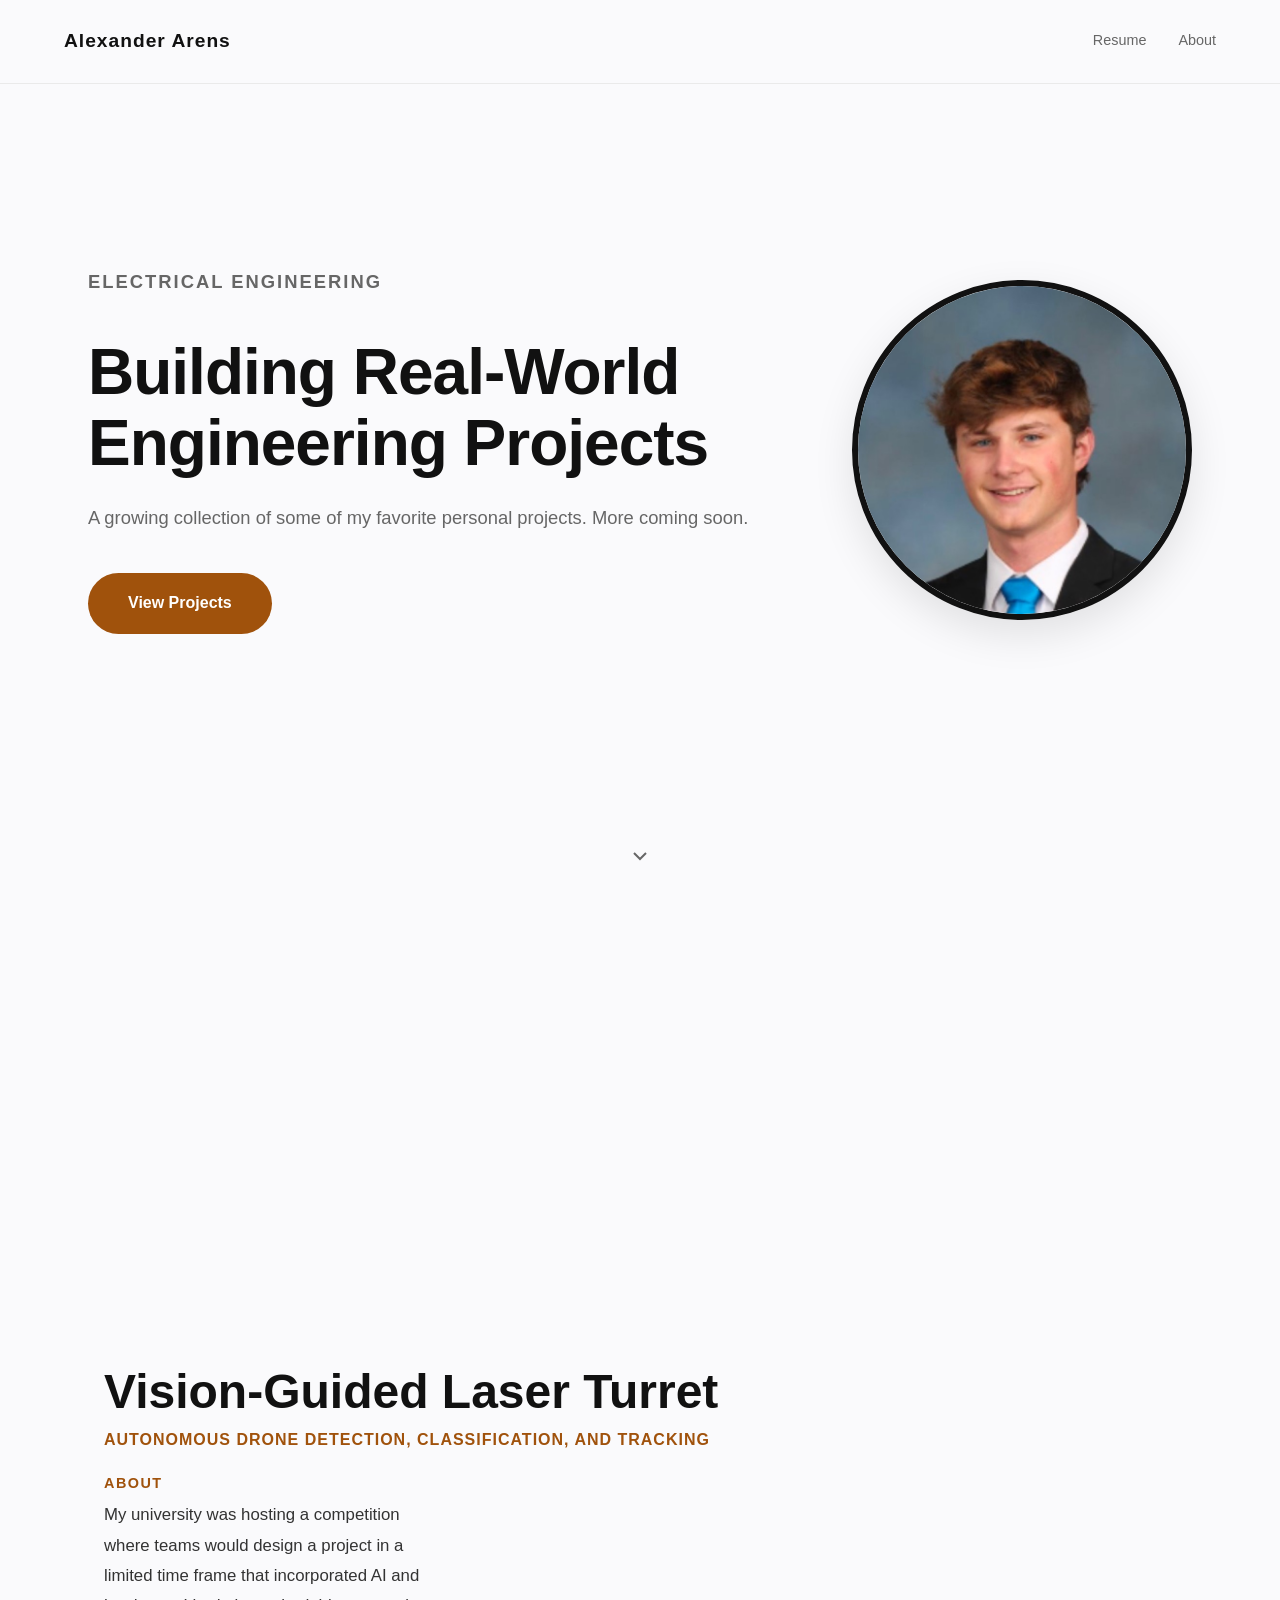
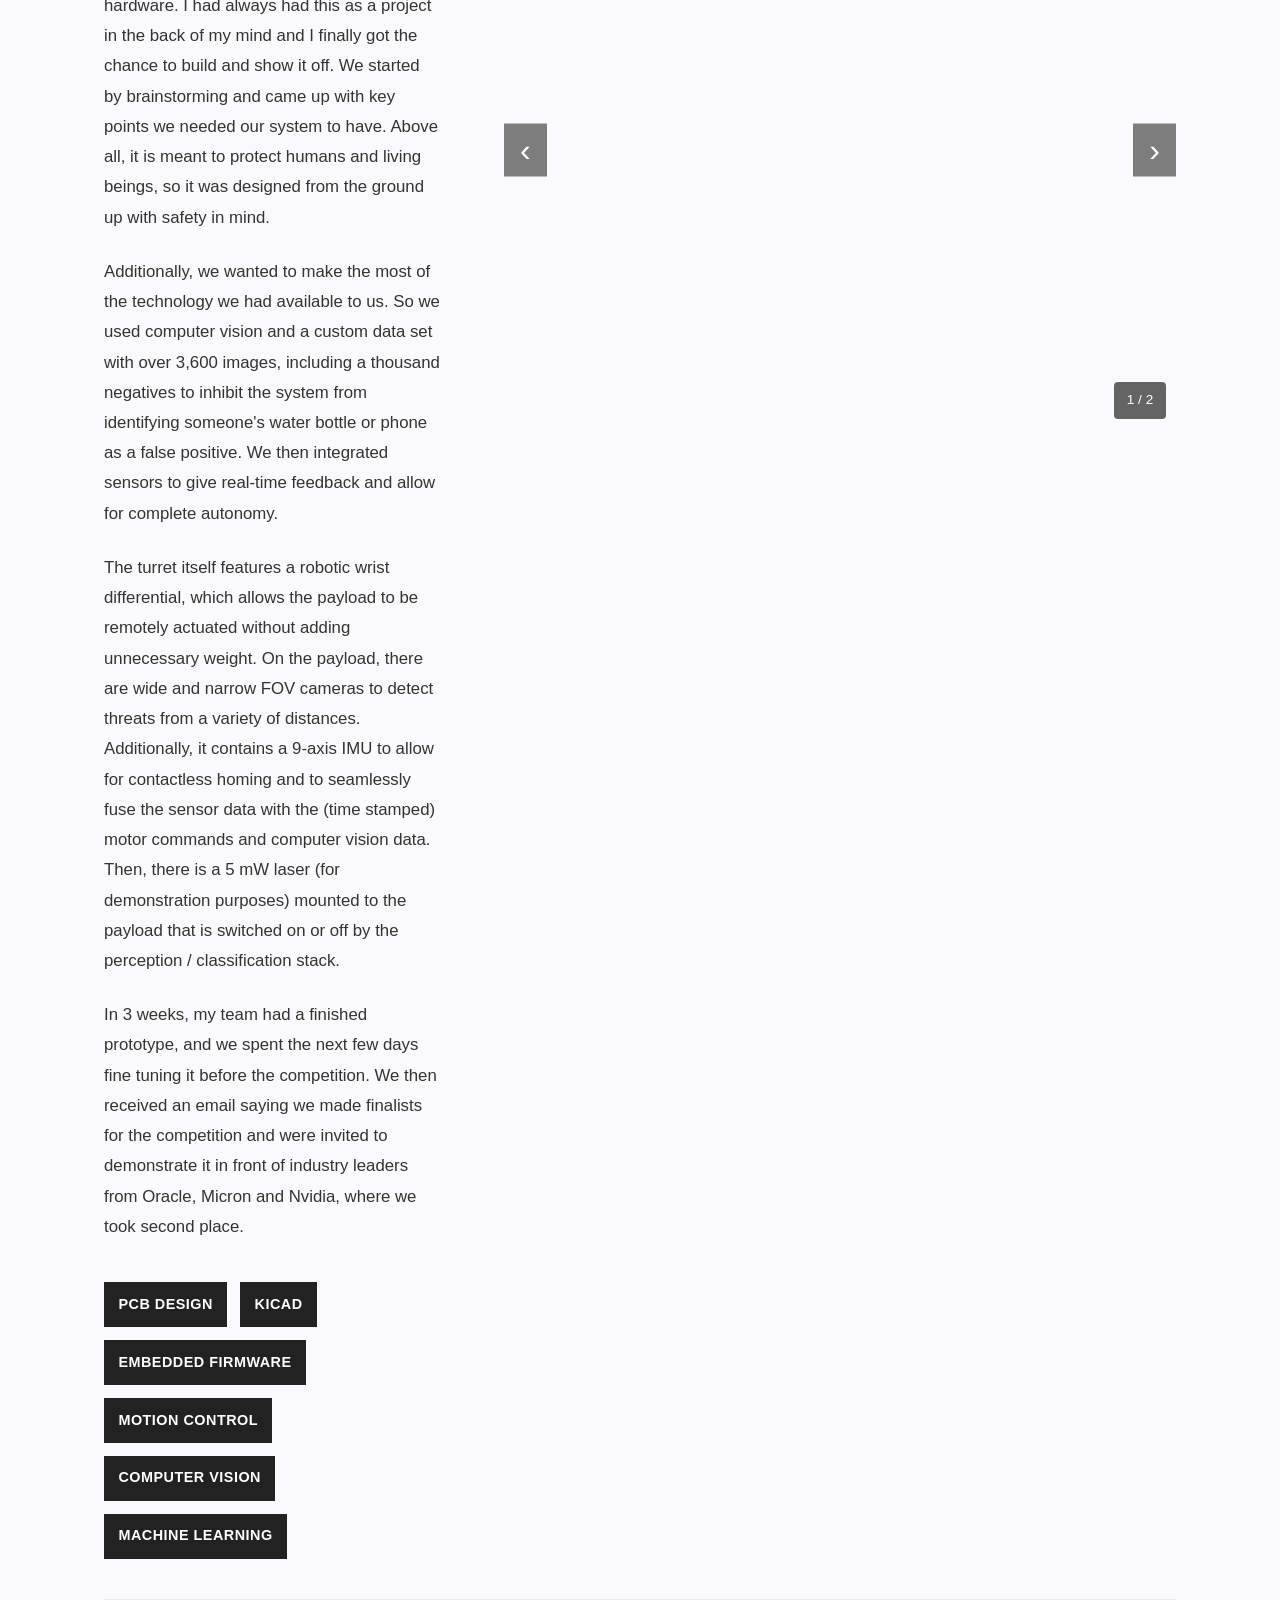
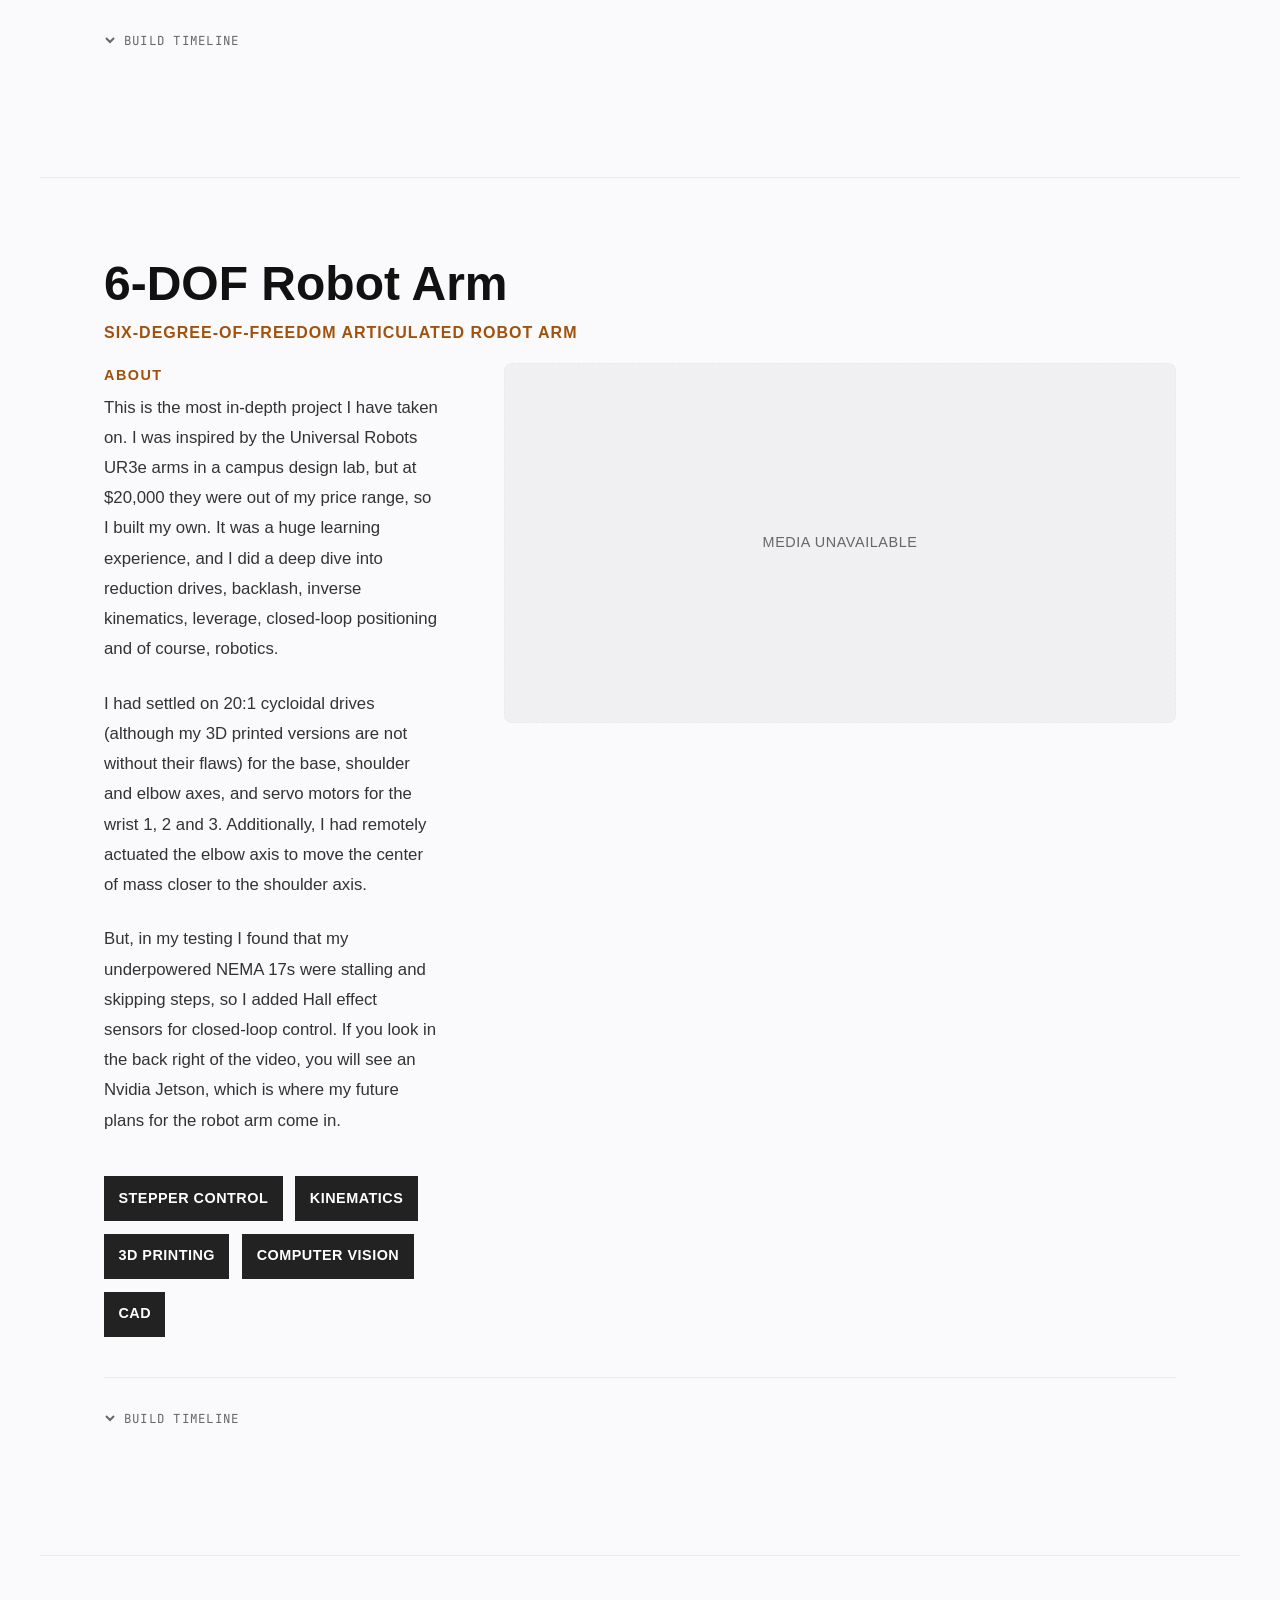
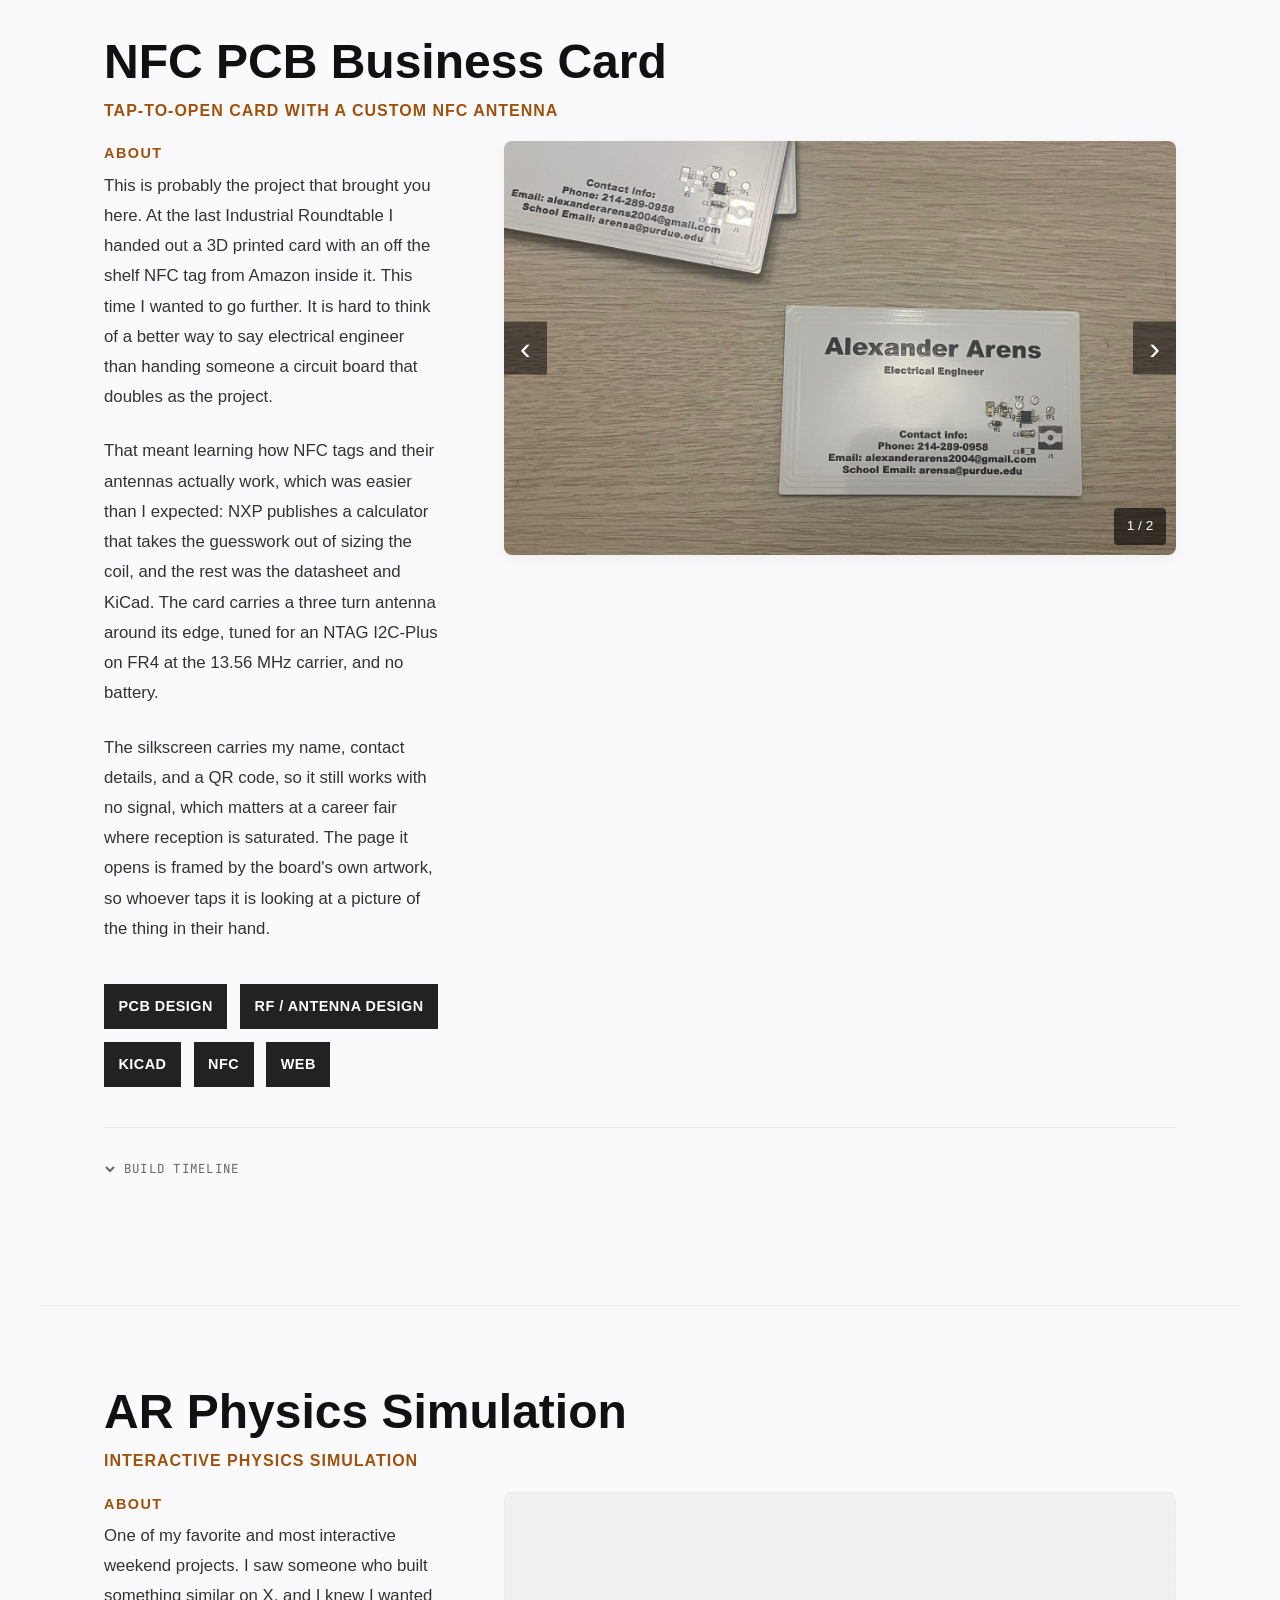
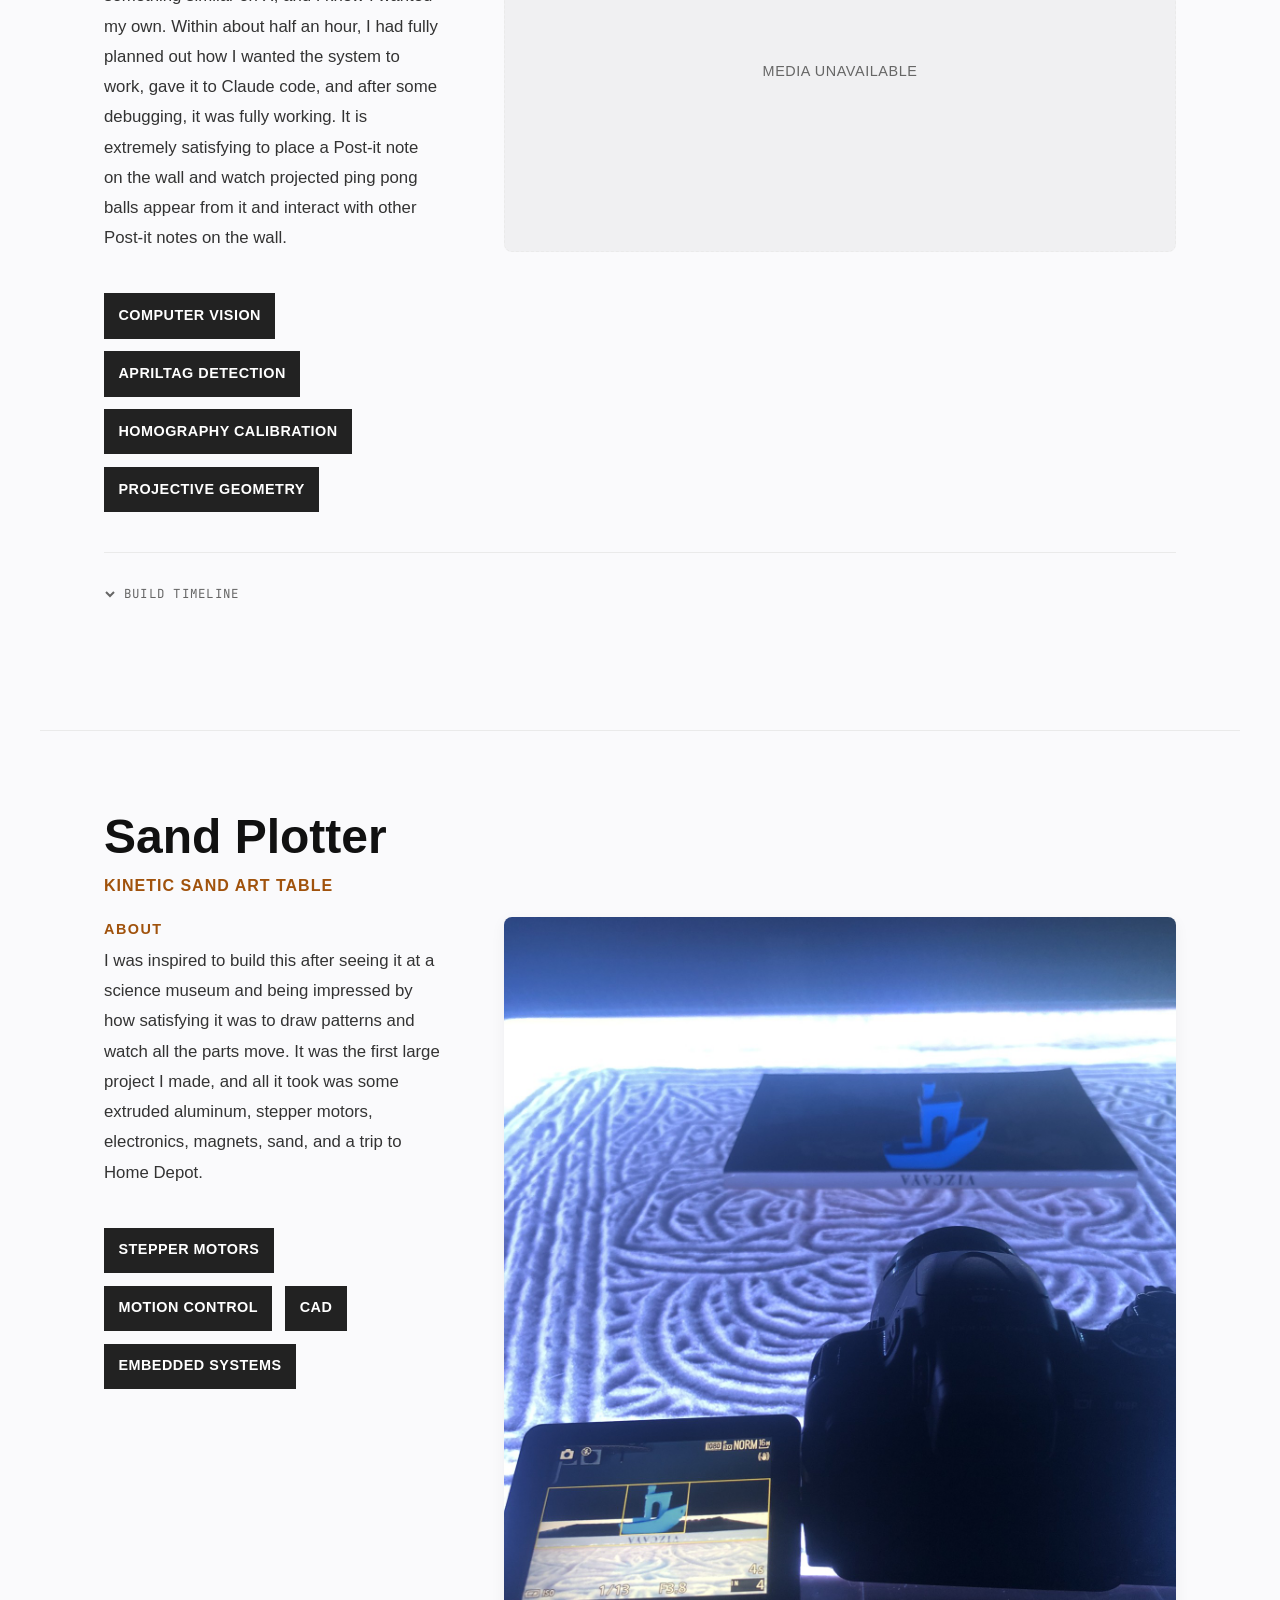
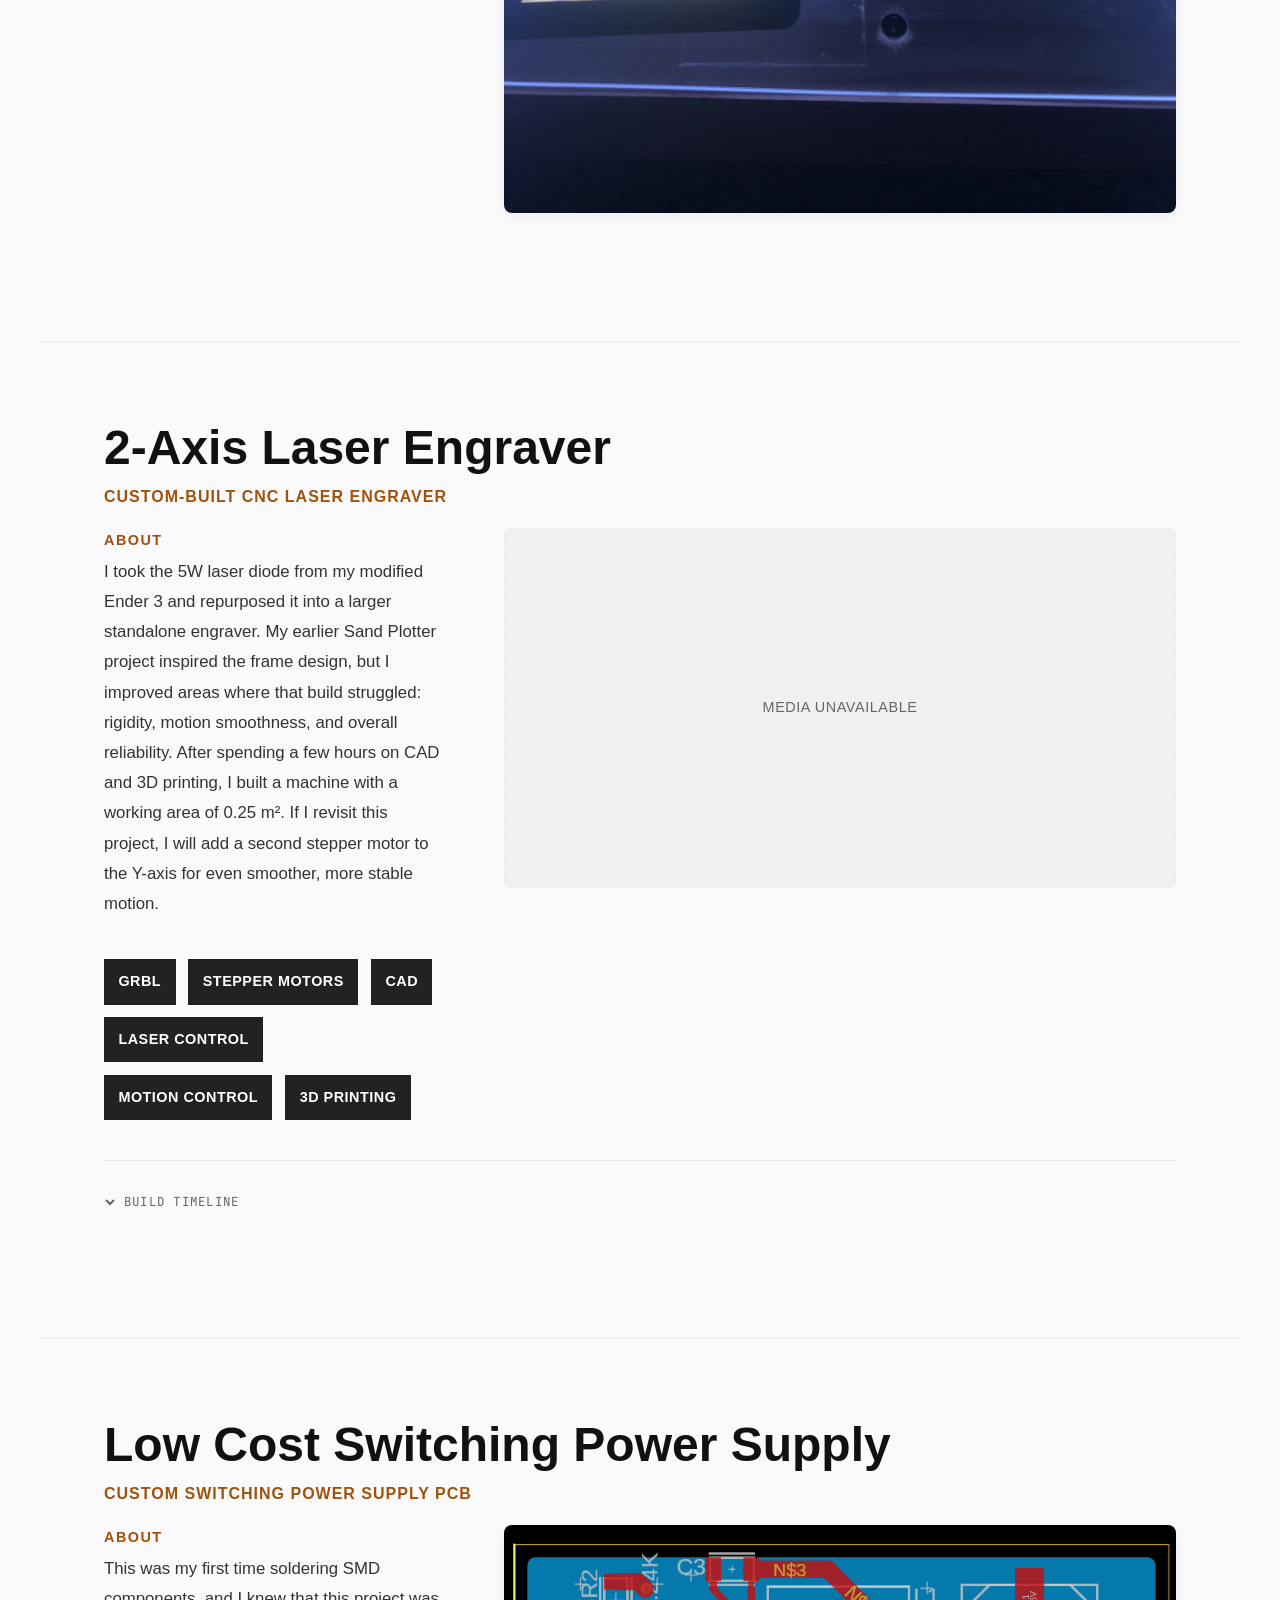
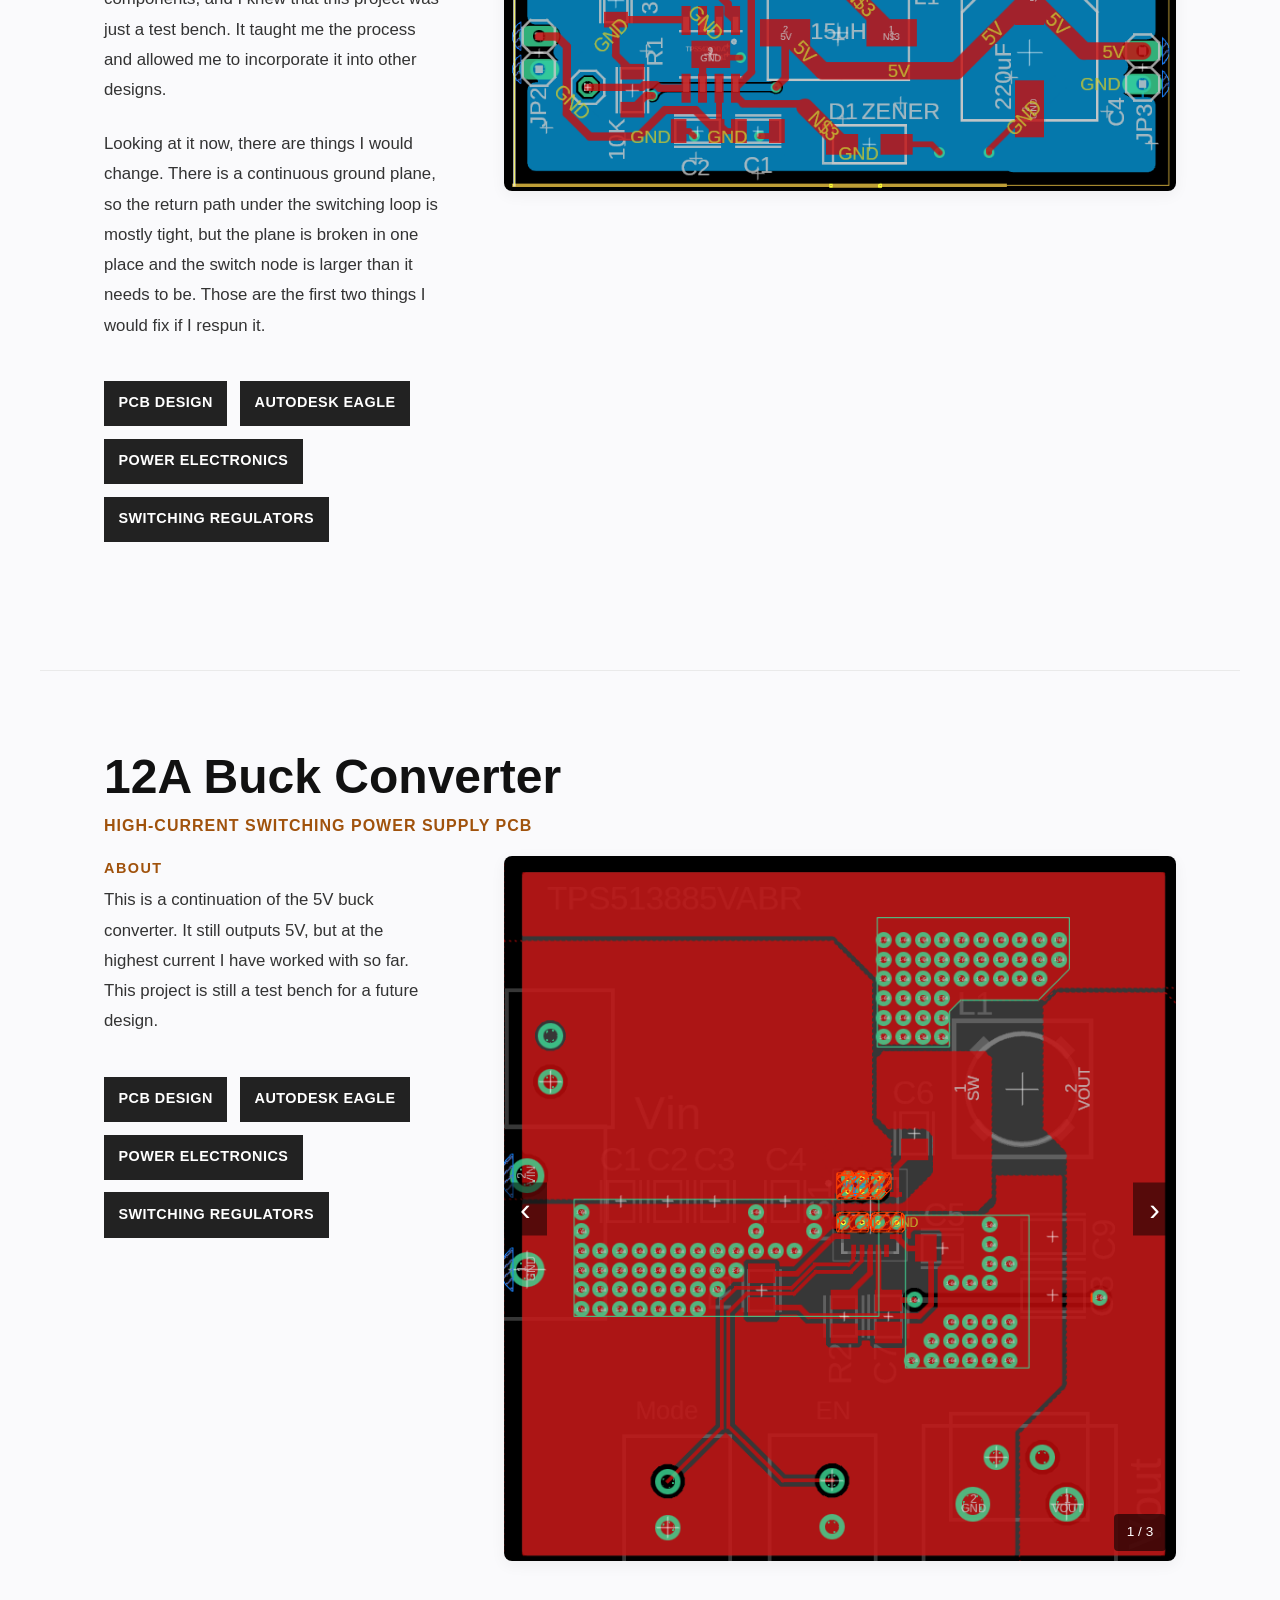
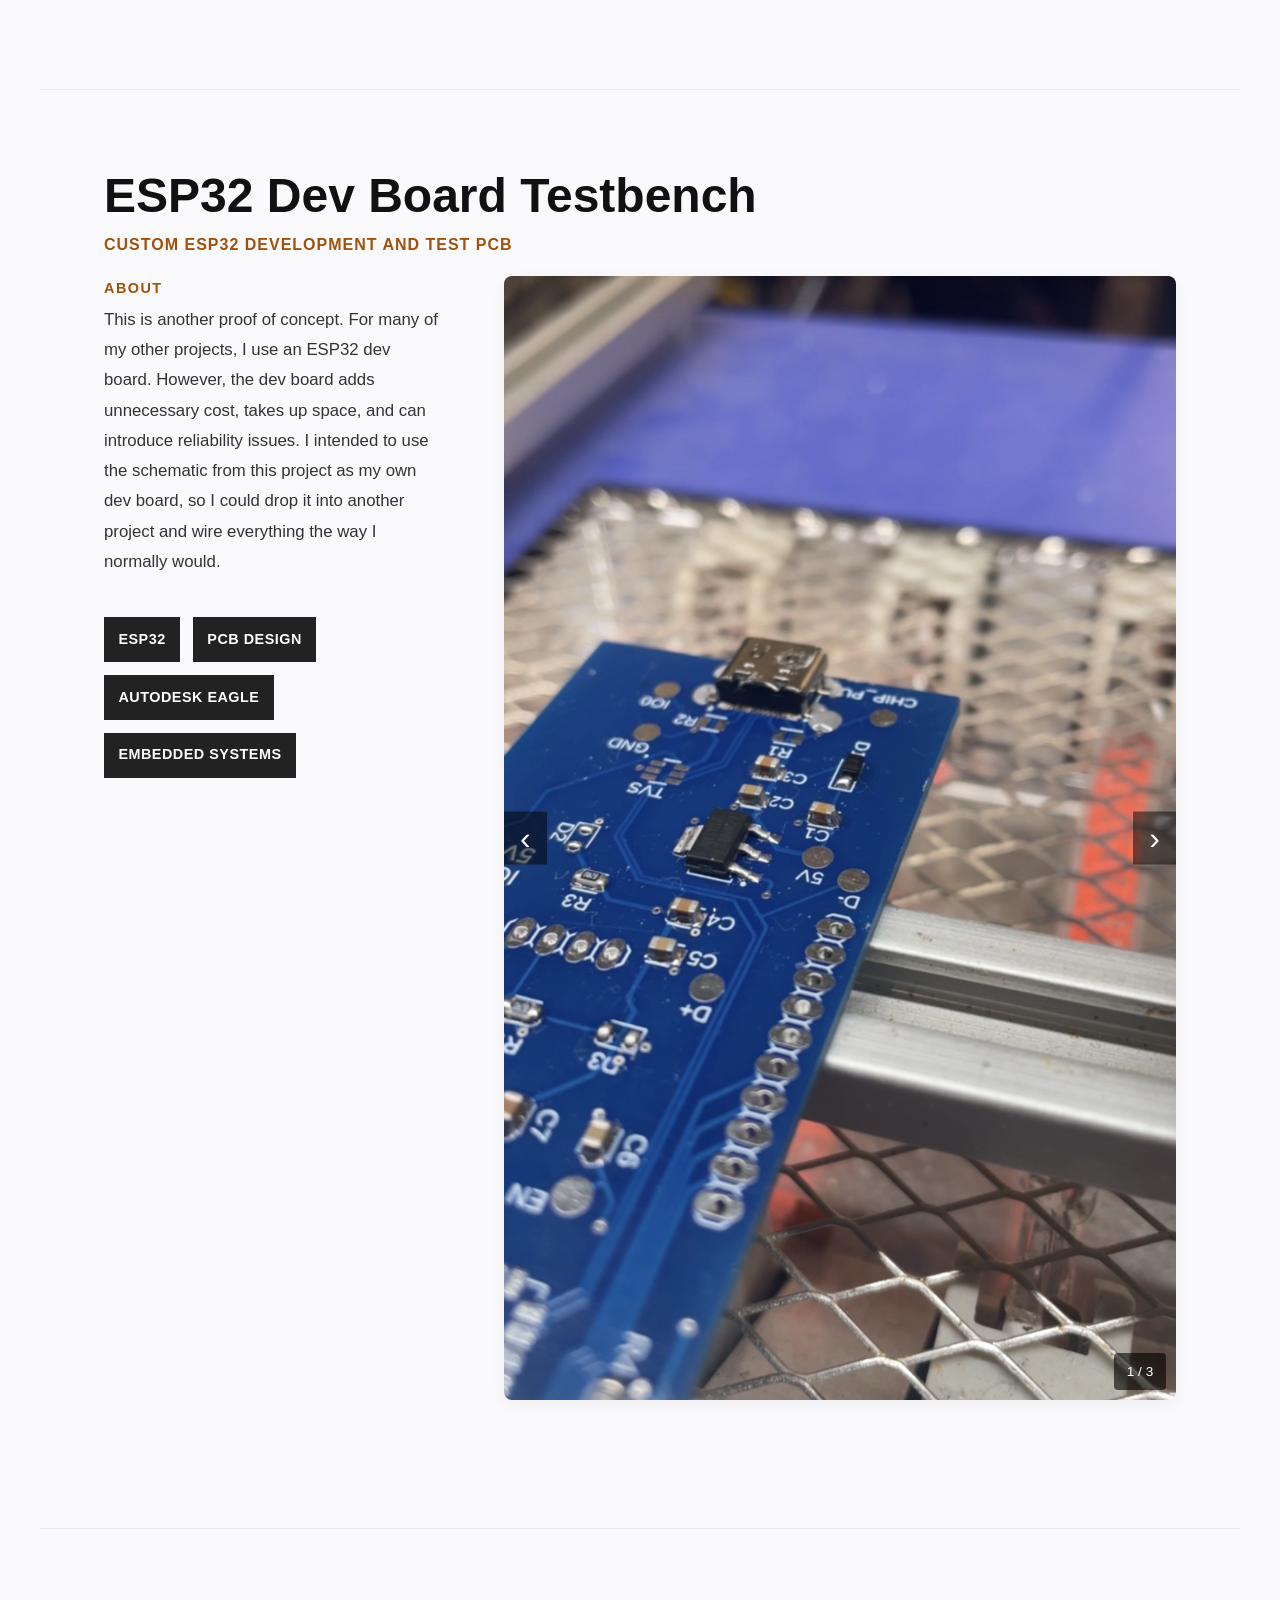
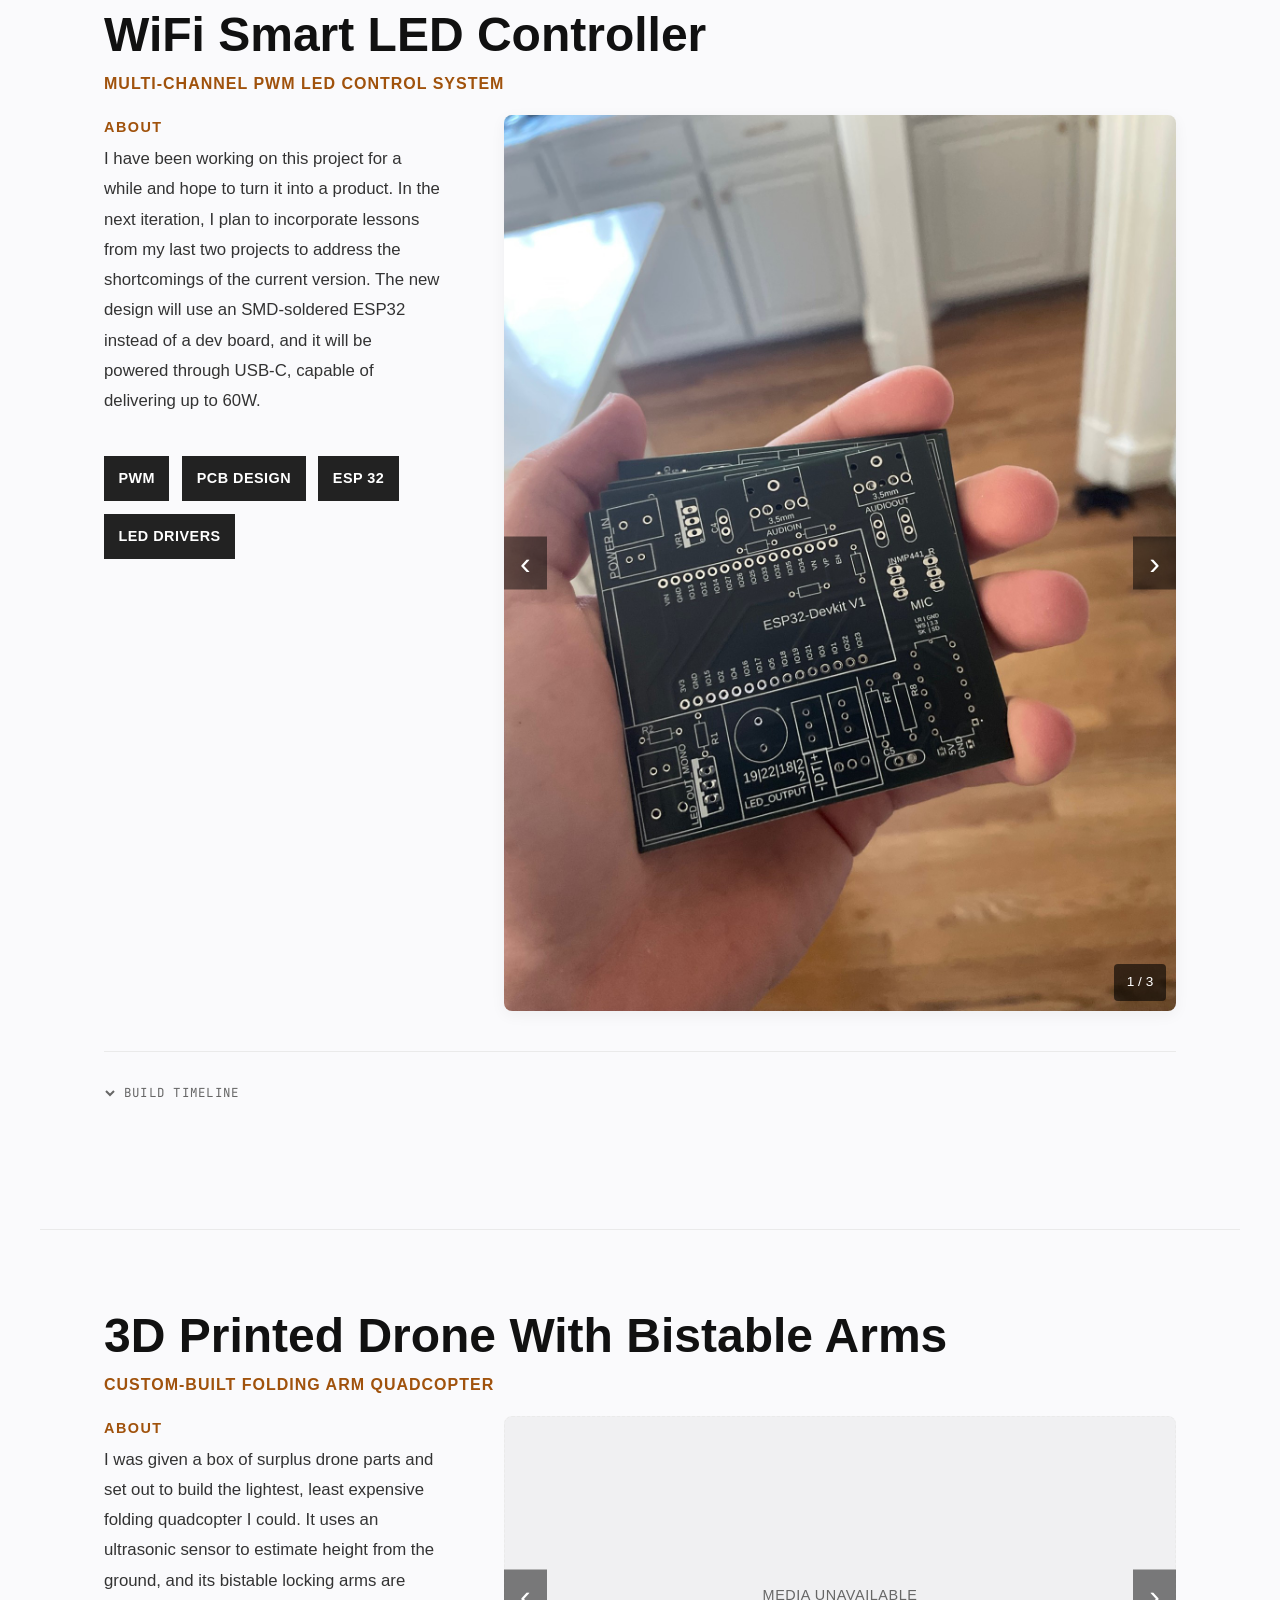
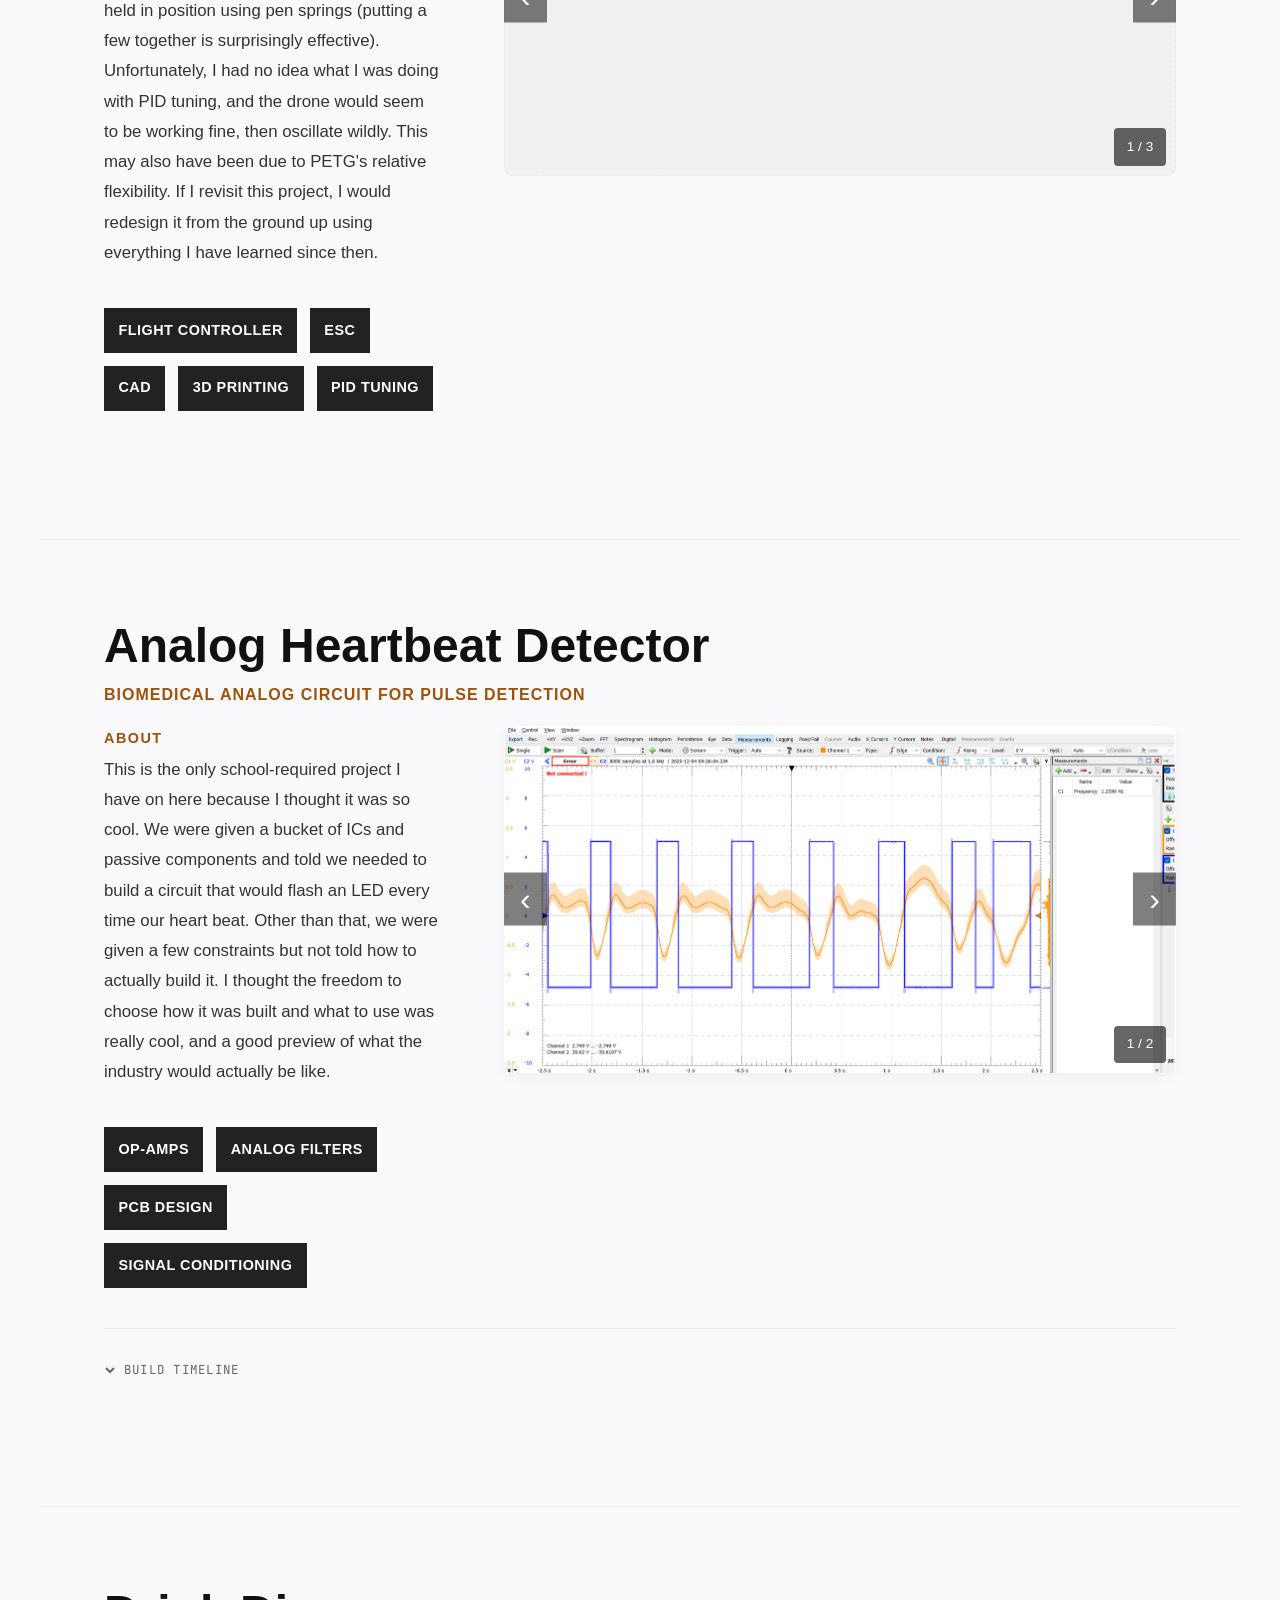
==== commit 8e00c11f: "Lead the NFC card with a photo of the finished cards The project opened on a KiCad layout, which is " ====
--- a/index.html
+++ b/index.html
@@ -115,7 +115,7 @@
   </footer>
 
   <!-- SCRIPTS -->
-  <script src="js/projects.js?v=64"></script>
+  <script src="js/projects.js?v=65"></script>
   <script src="js/main.js?v=62"></script>
   <script>
     // Email assembled at runtime — keeps raw HTML clean from scrapers.
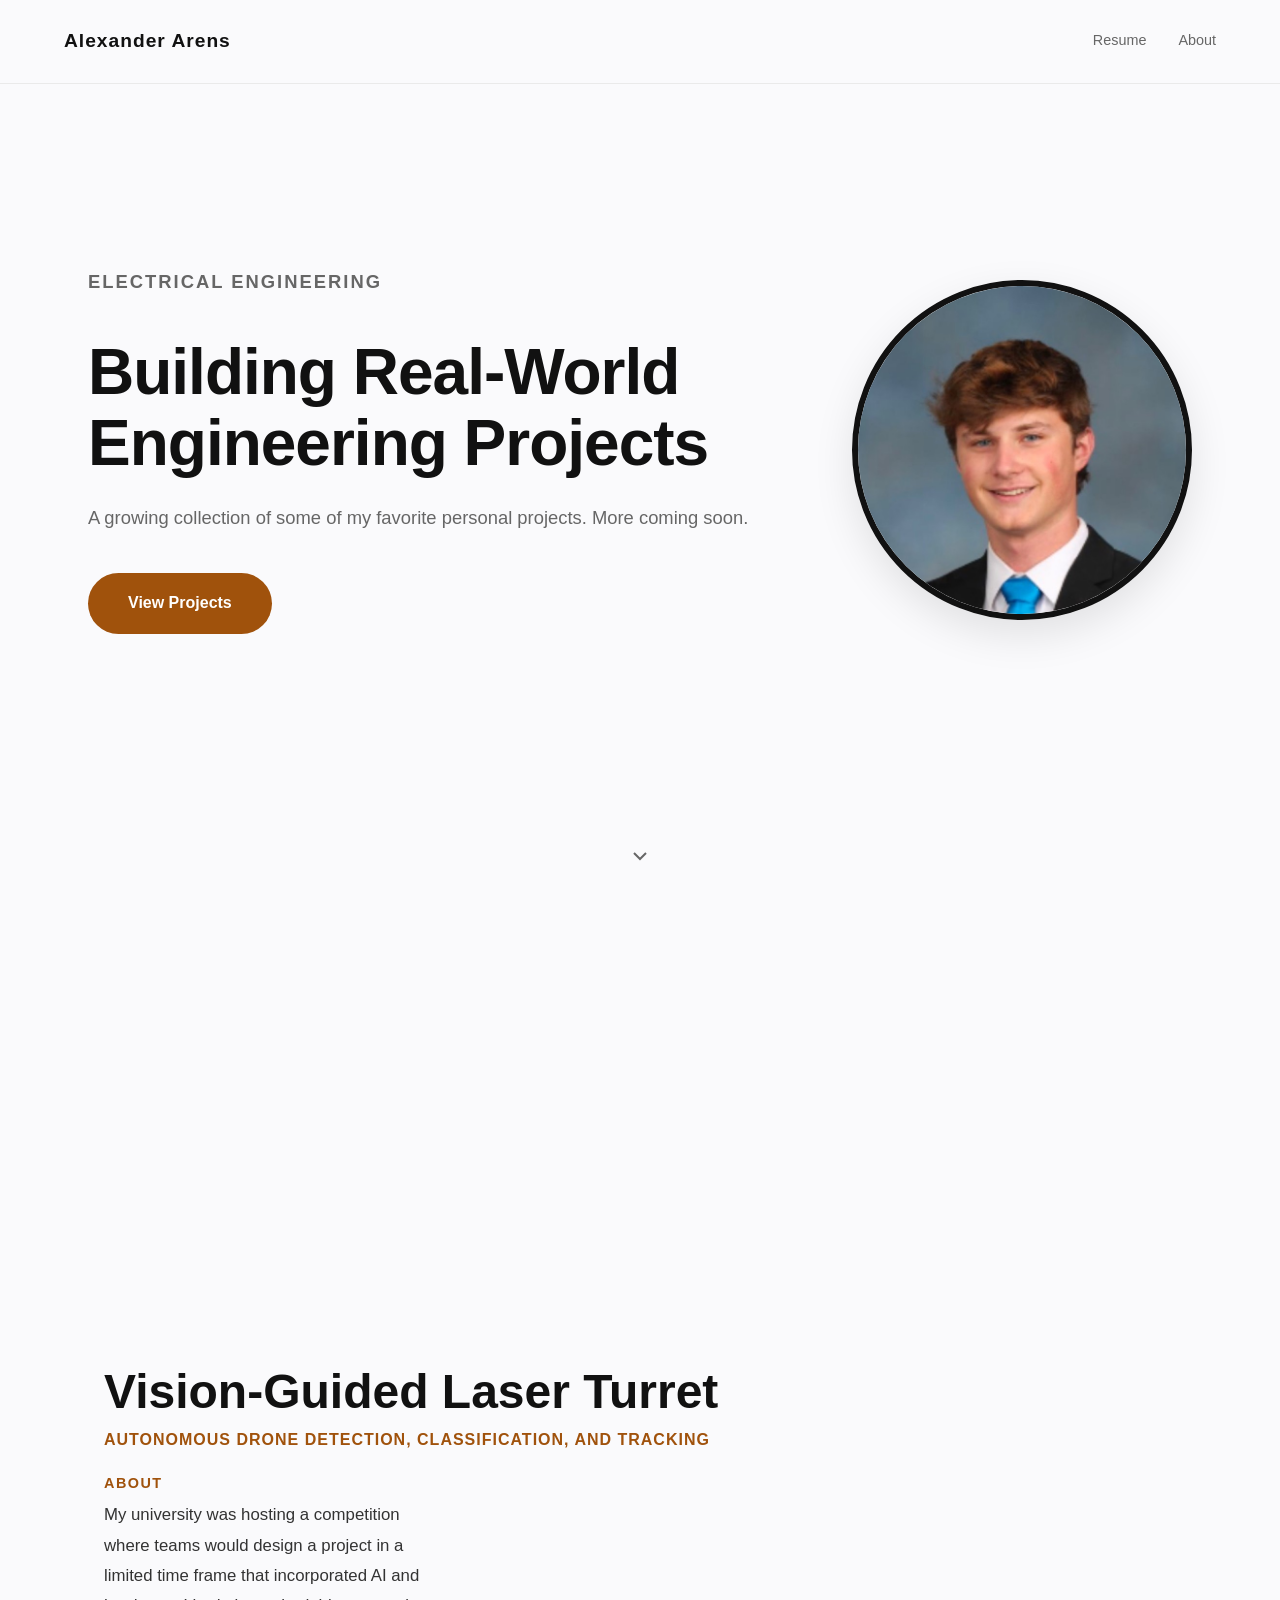
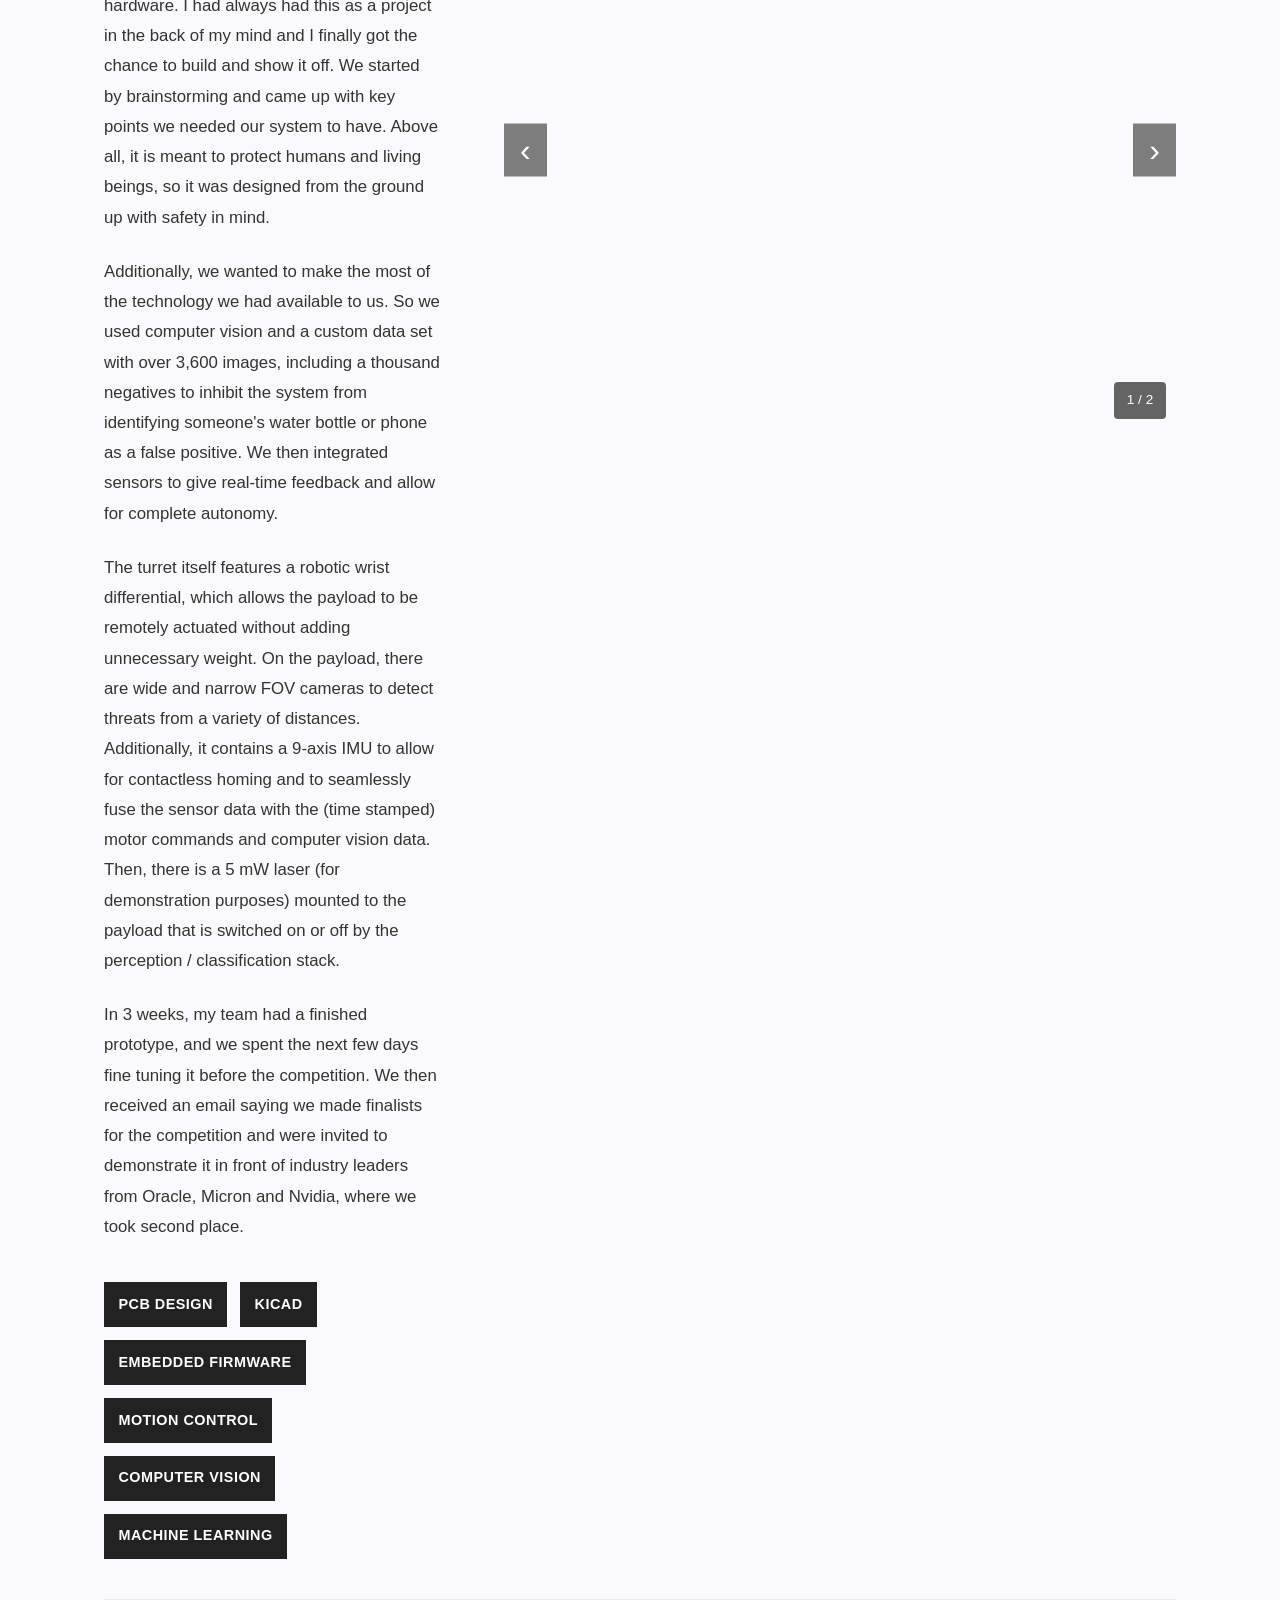
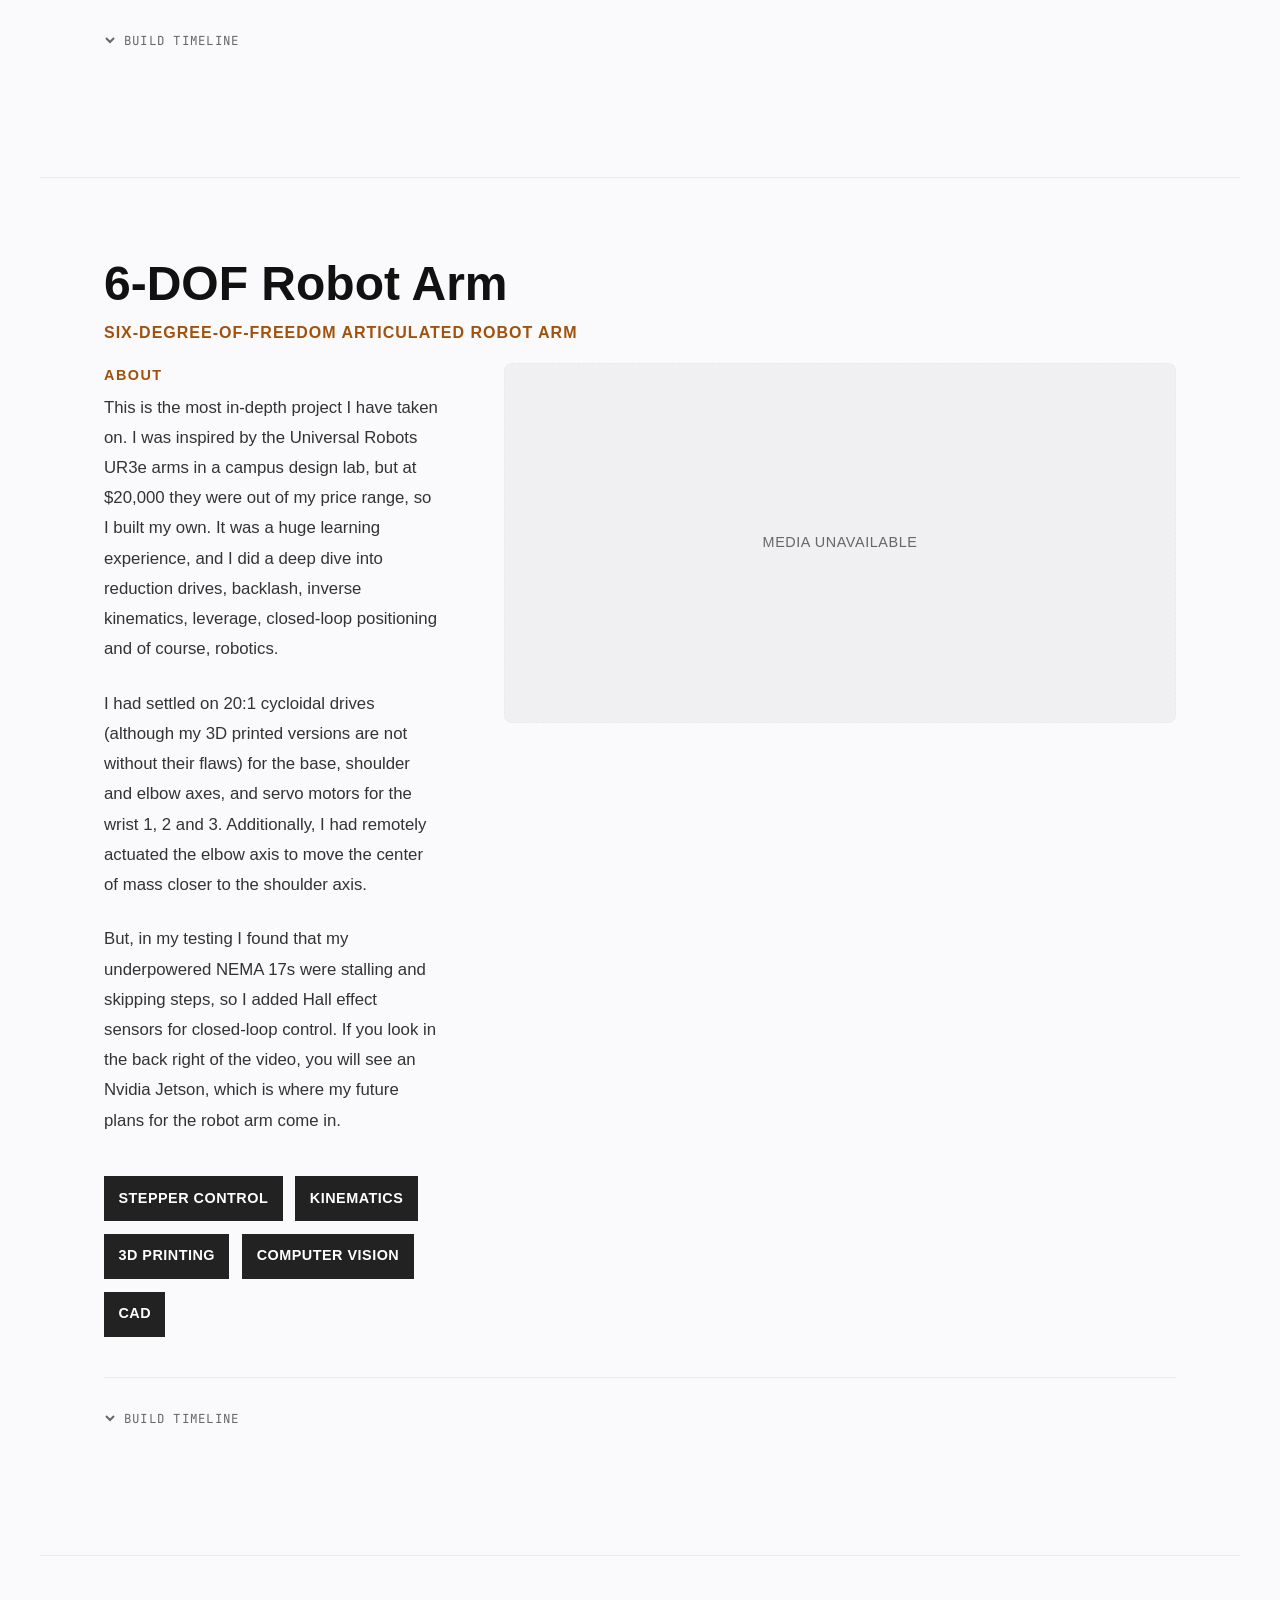
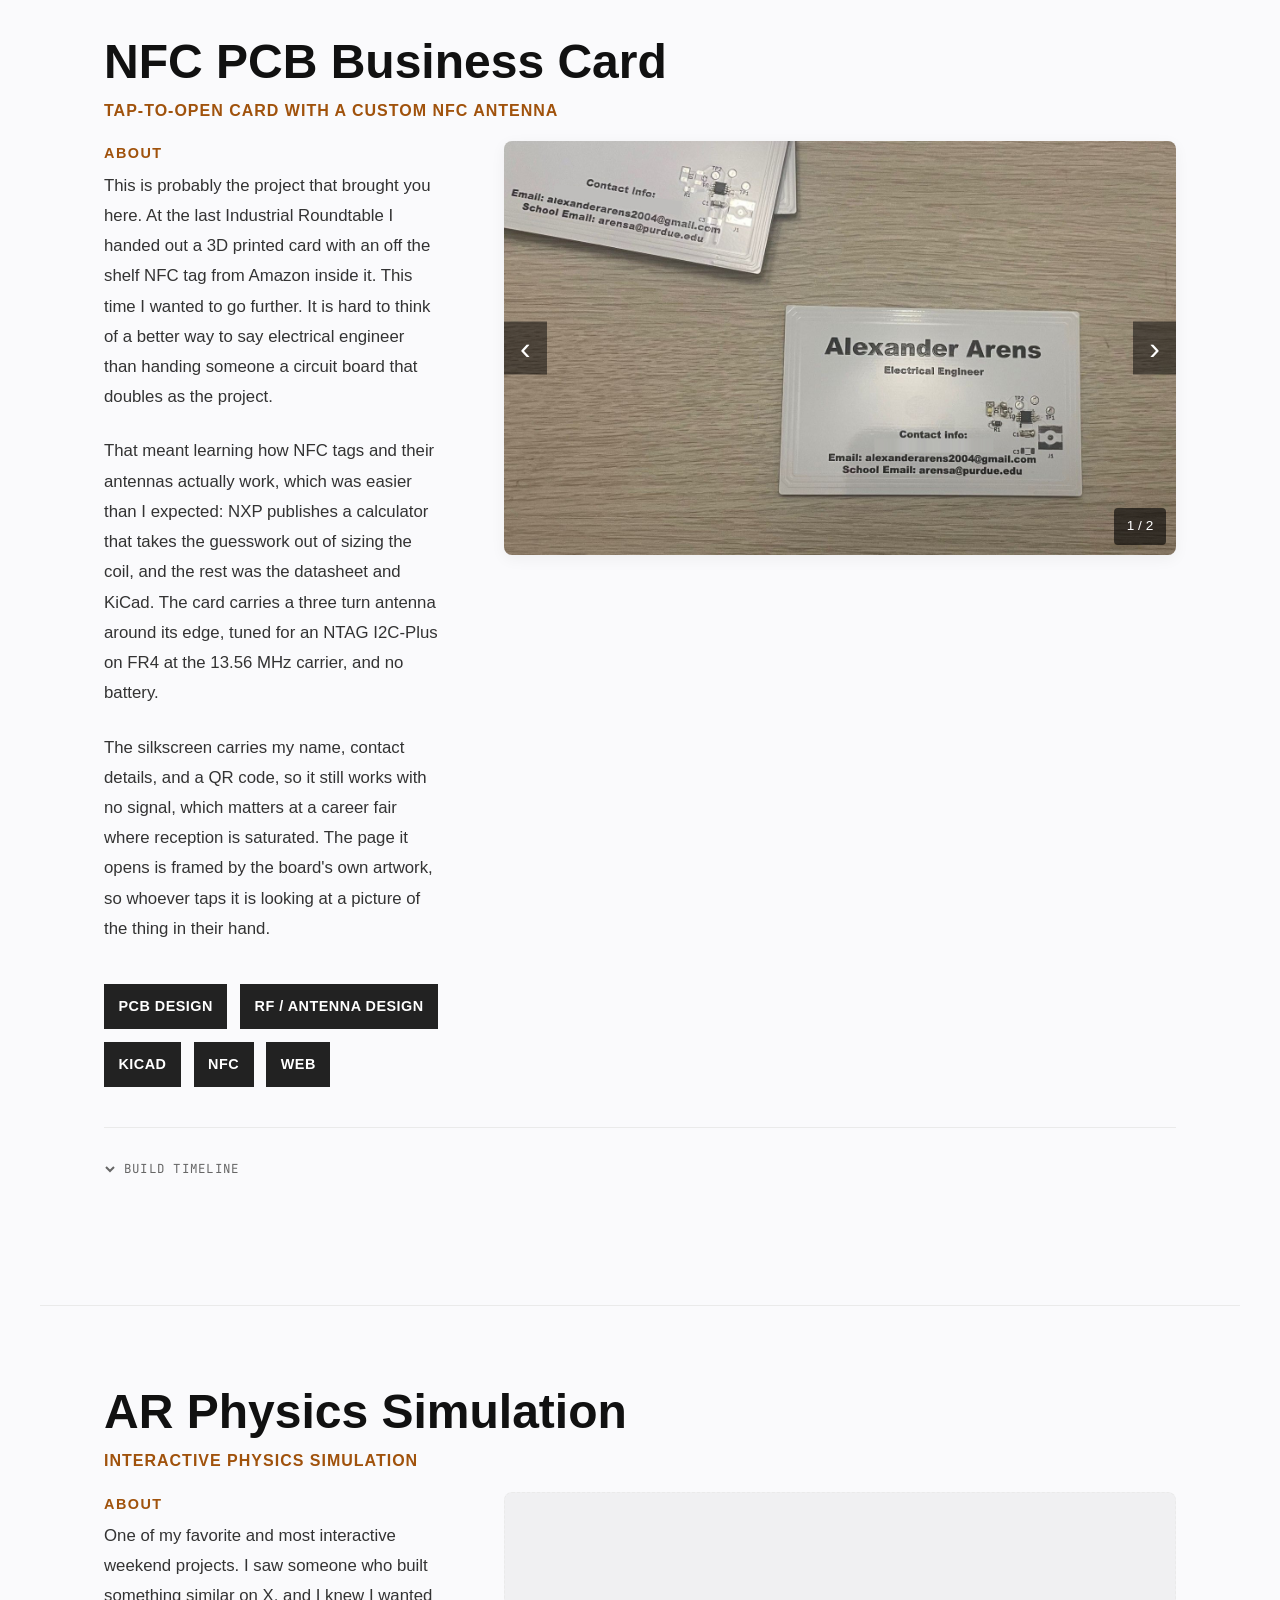
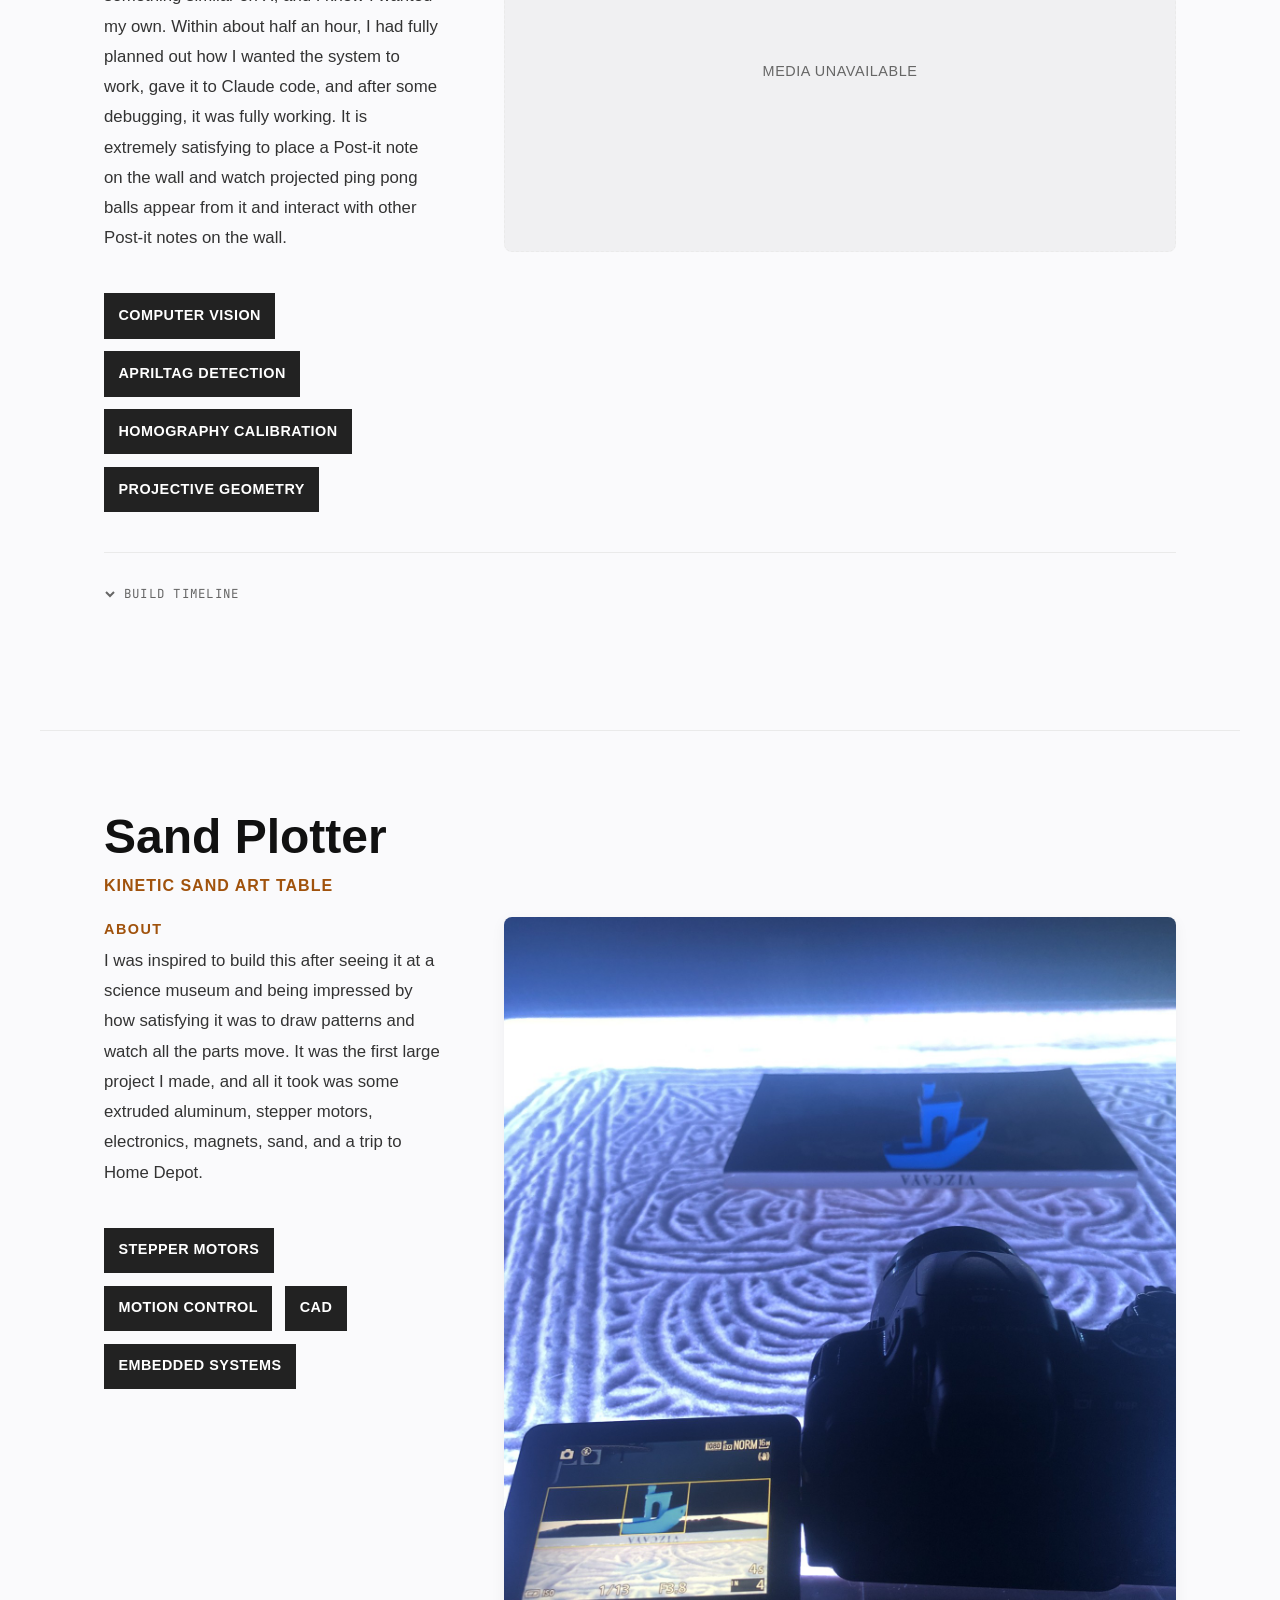
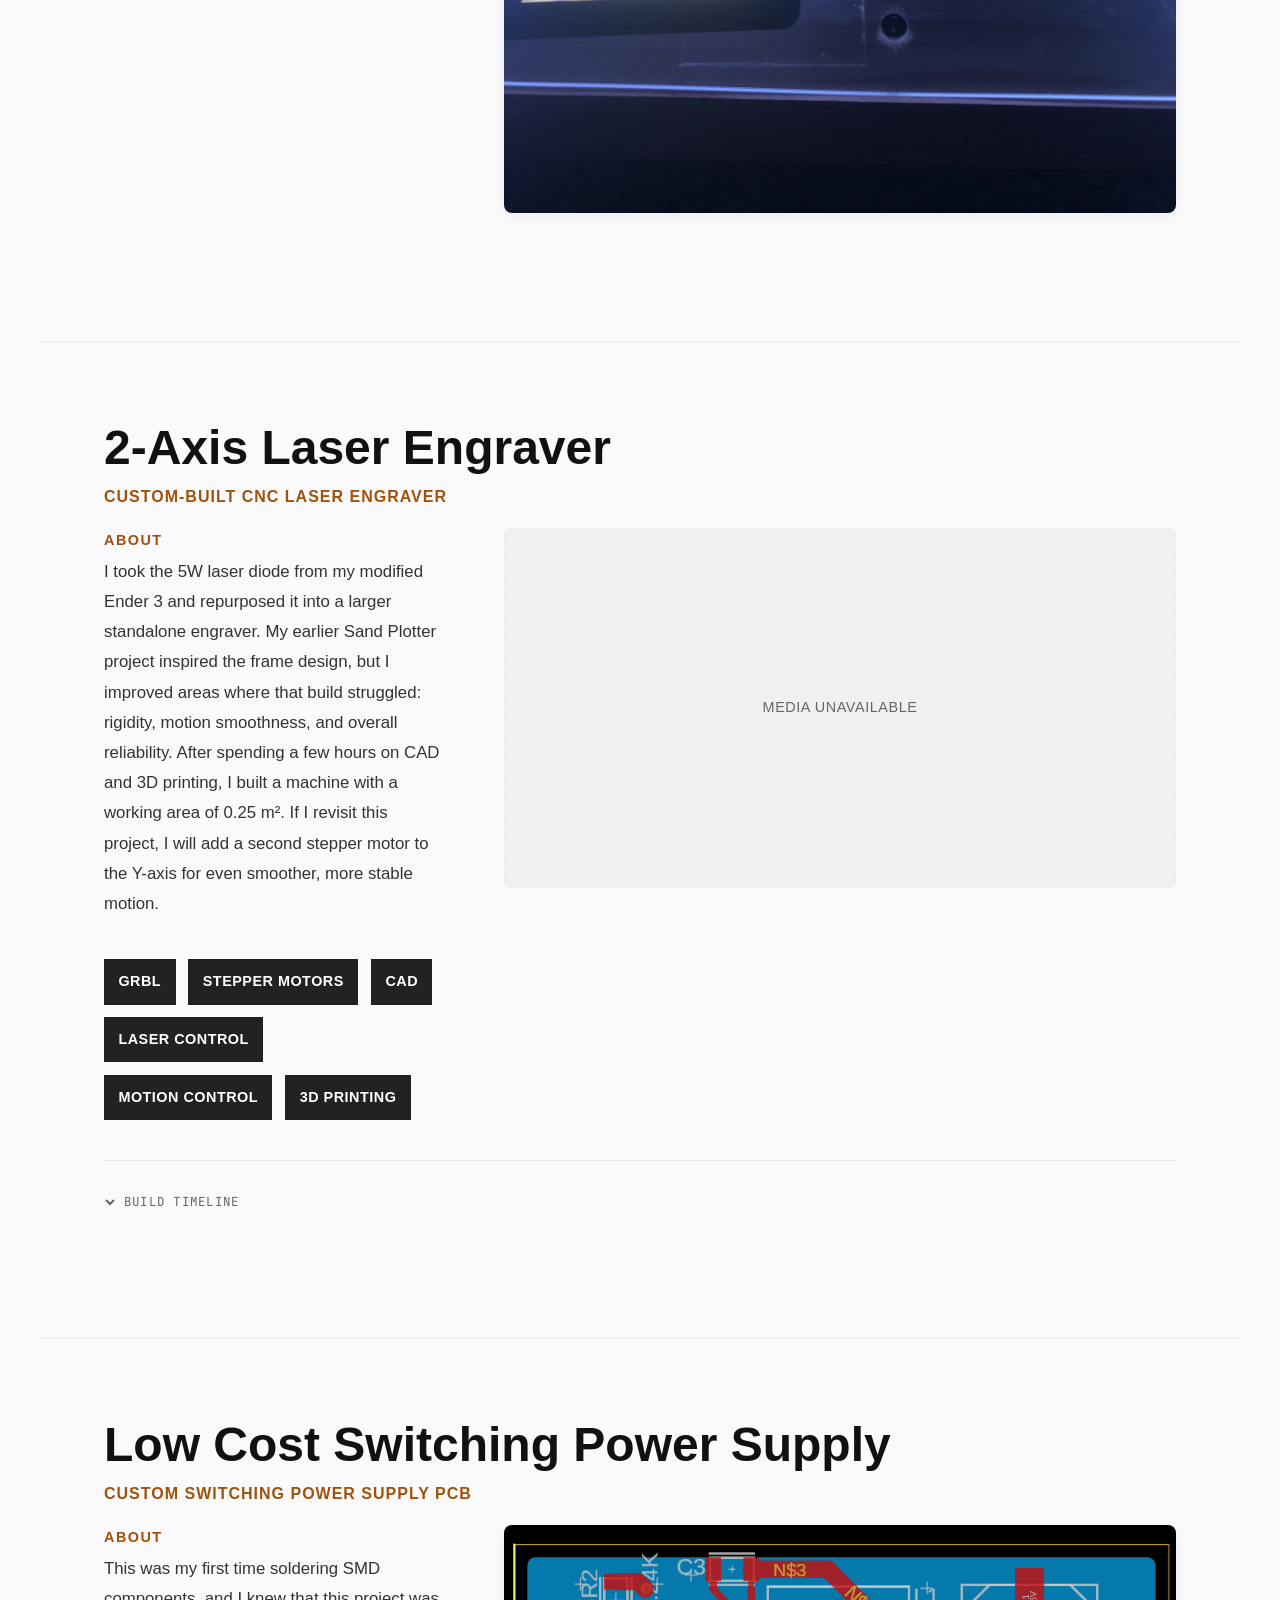
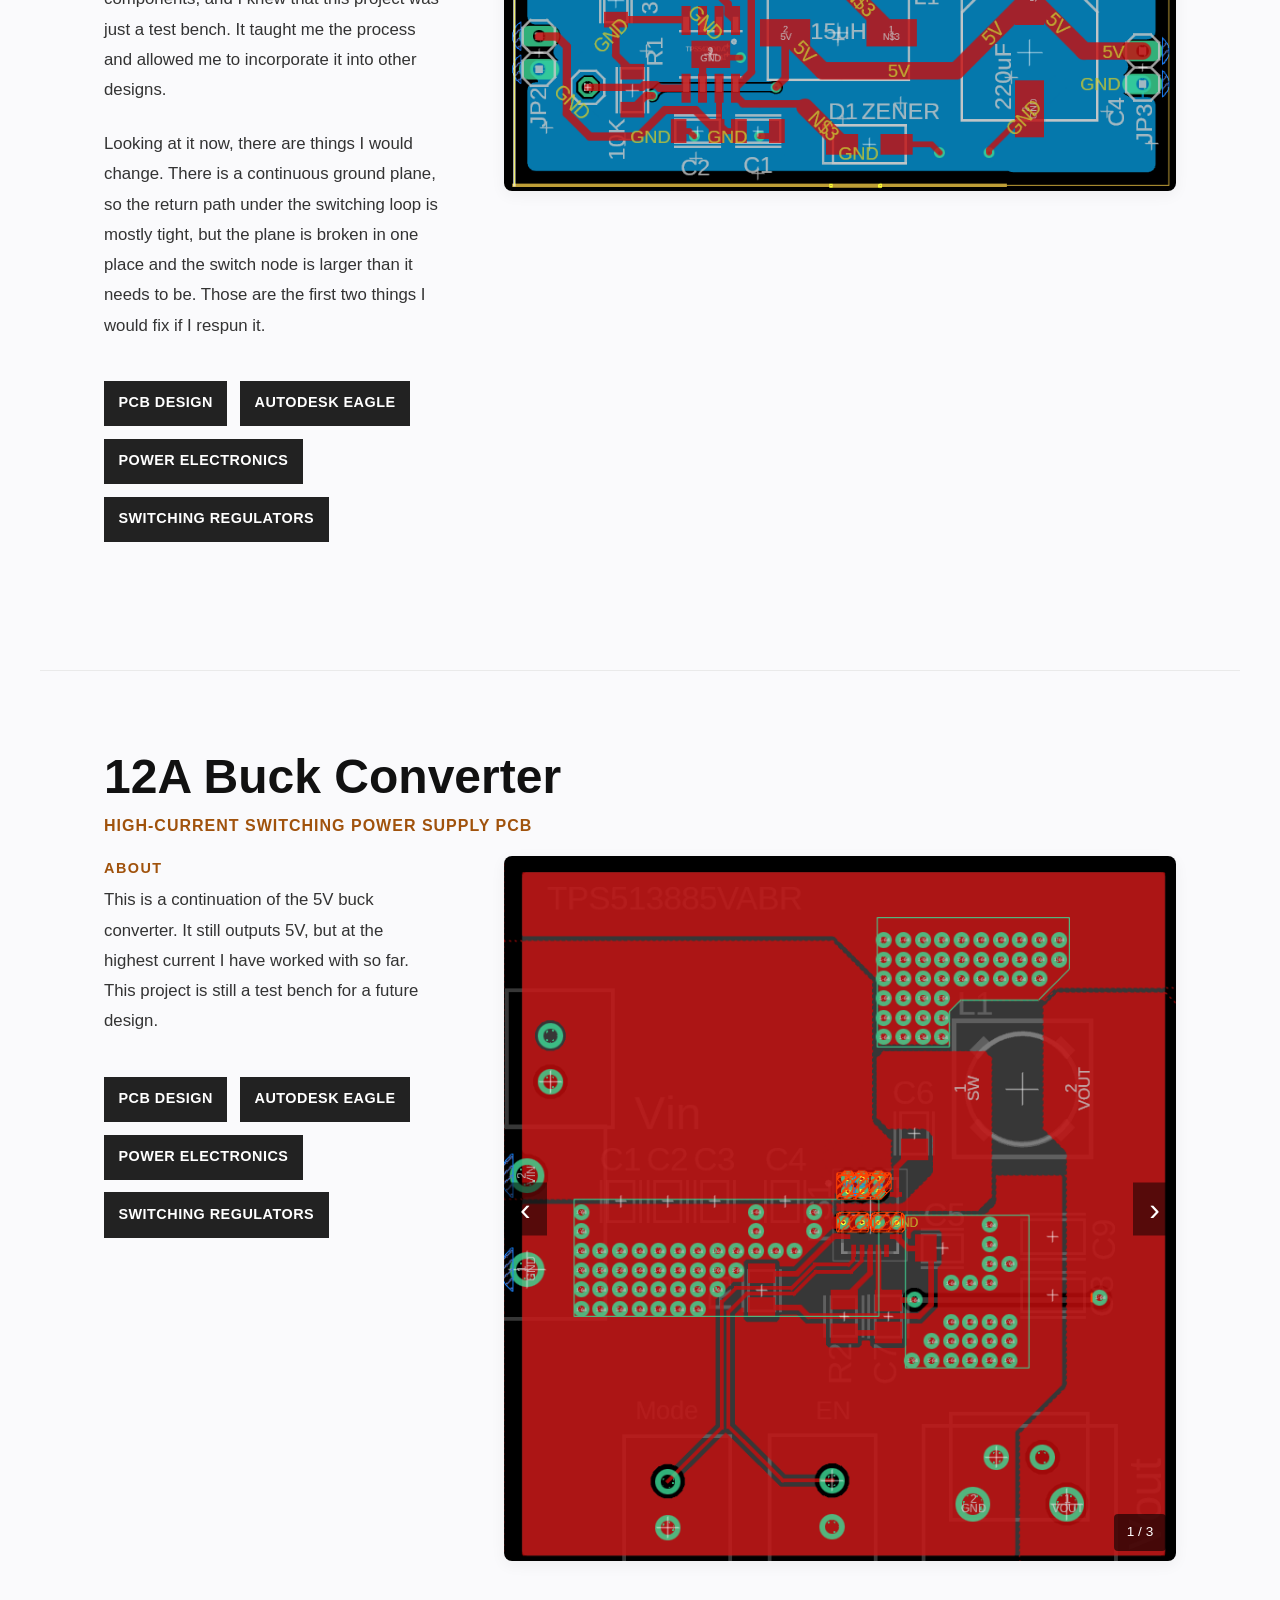
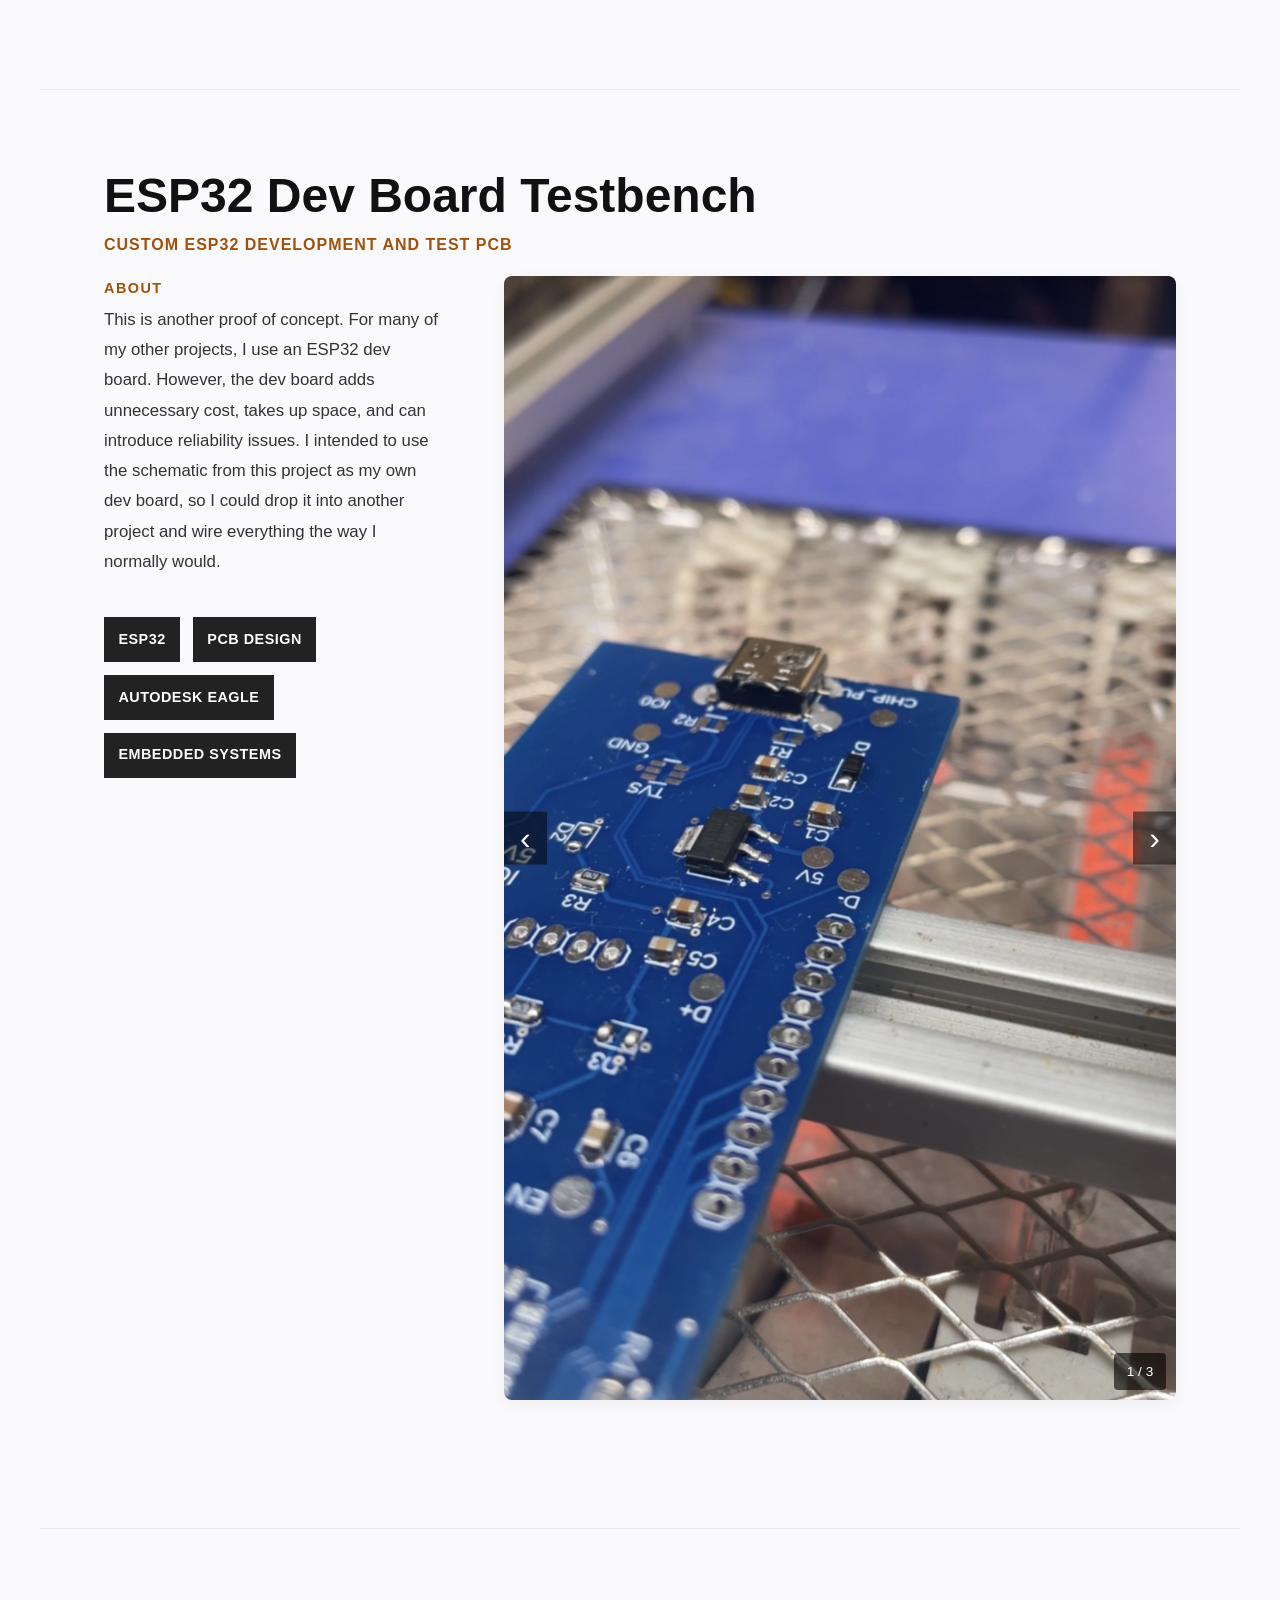
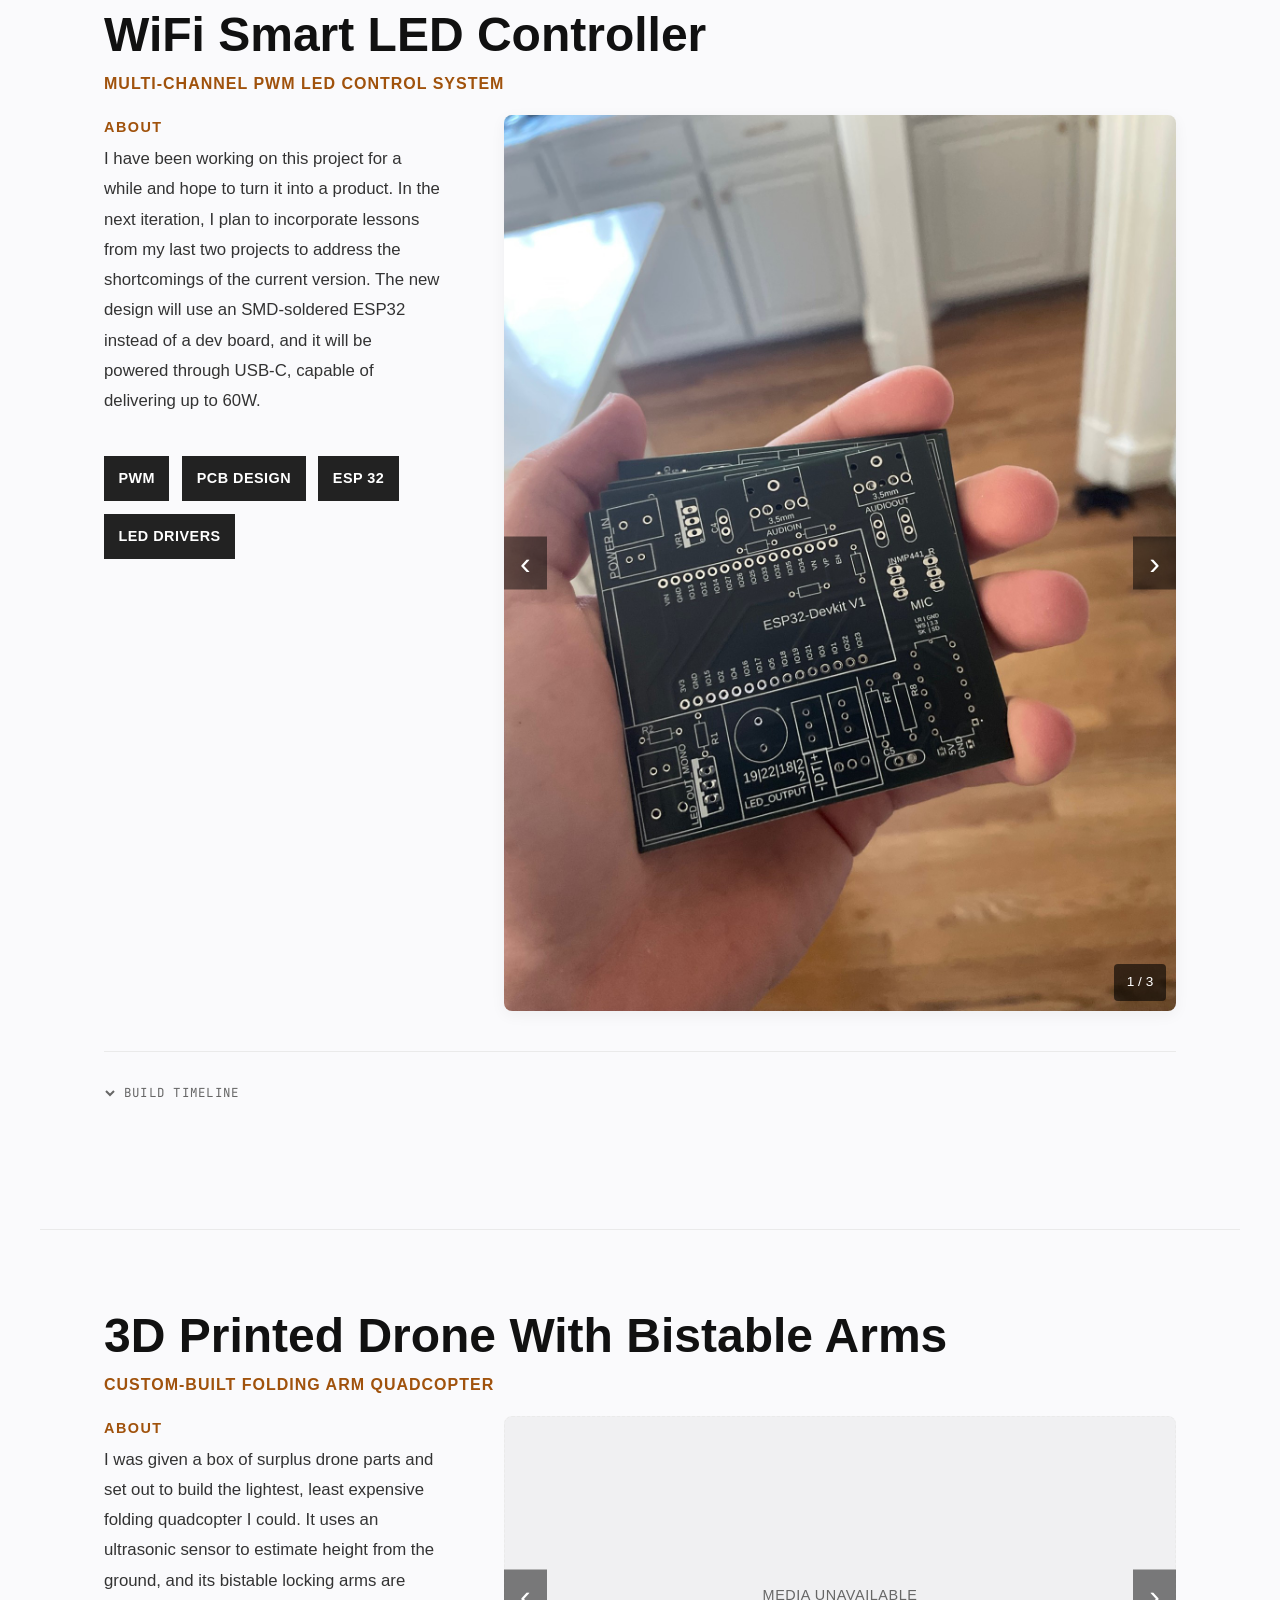
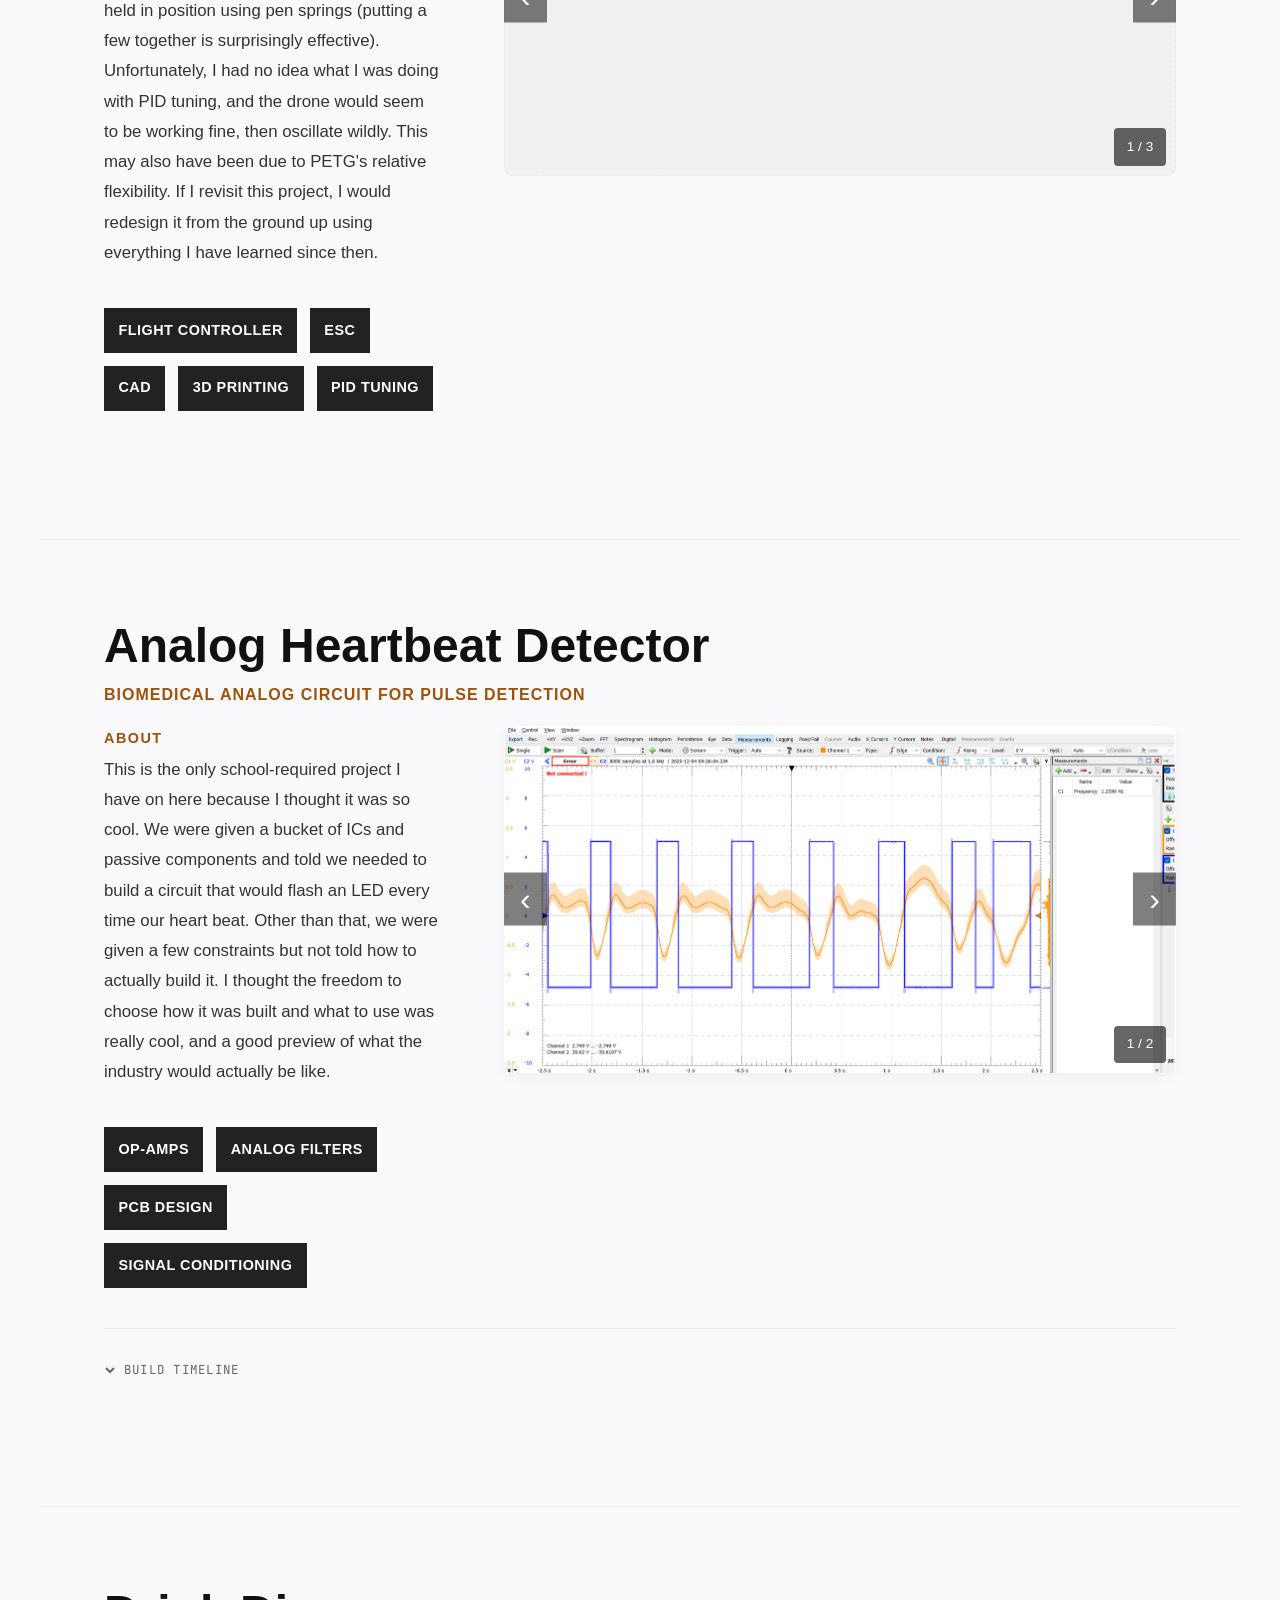
==== commit 5deb9839: "Take my phone number off the site It was in two places: the resume PDF header, and printed on the si" ====
--- a/index.html
+++ b/index.html
@@ -29,7 +29,7 @@
   <link rel="preconnect" href="https://fonts.googleapis.com" />
   <link rel="preconnect" href="https://fonts.gstatic.com" crossorigin />
   <link href="https://fonts.googleapis.com/css2?family=JetBrains+Mono:wght@400;500&display=swap" rel="stylesheet" />
-  <link rel="stylesheet" href="css/style.css?v=38" />
+  <link rel="stylesheet" href="css/style.css?v=39" />
 </head>
 <body>
 
@@ -37,7 +37,7 @@
   <nav>
     <a href="#" class="nav-logo">Alexander Arens</a>
     <div class="nav-links">
-      <a href="assets/Misc/Alexander_Arens_resume.pdf?v=20260924" download>Resume</a>
+      <a href="assets/Misc/Alexander_Arens_resume.pdf?v=20261110" download>Resume</a>
       <a href="#about">About</a>
     </div>
   </nav>
@@ -100,7 +100,7 @@
           </ul>
         </div>
         <div class="about-buttons">
-          <a href="assets/Misc/Alexander_Arens_resume.pdf?v=20260924" class="btn" download>View Resume</a>
+          <a href="assets/Misc/Alexander_Arens_resume.pdf?v=20261110" class="btn" download>View Resume</a>
           <a id="email-btn" class="btn btn-outline" style="cursor:pointer;">Email Me</a>
         </div>
       </div>
@@ -111,12 +111,35 @@
   <footer class="site-footer">
     <div class="container">
       <span>Electrical Engineering Portfolio</span>
+
+      <!-- Stated plainly on purpose. This page is opened by people whose job
+           is to be suspicious of what their colleagues click, and undisclosed
+           measurement that someone finds in the source reads far worse than
+           measurement that was written down in the footer all along. It also
+           covers the GDPR transparency duty, which is a notice -- not a
+           banner, nothing to dismiss, nothing to click through. -->
+      <details class="privacy-note">
+        <summary>What this page measures</summary>
+        <p>
+          Which projects you scroll past or open, how long this page is actually
+          visible, whether you reach the bottom, and which tagged link you
+          arrived from. Also your screen size, timezone and browser language,
+          each counted as its own running total and never joined together or to
+          anything else. Counted by
+          <a href="https://www.goatcounter.com/" rel="noopener">GoatCounter</a>:
+          no cookies, no advertising, and nothing written to your device unless
+          you use the opt-out below. Your IP address reaches GoatCounter, which
+          derives a country and region from it and does not store it. Nothing
+          here identifies you or follows you to any other site.
+          <a href="#toggle-goatcounter">Turn counting off for this browser.</a>
+        </p>
+      </details>
     </div>
   </footer>
 
   <!-- SCRIPTS -->
-  <script src="js/projects.js?v=65"></script>
-  <script src="js/main.js?v=62"></script>
+  <script src="js/projects.js?v=66"></script>
+  <script src="js/main.js?v=63"></script>
   <script>
     // Email assembled at runtime — keeps raw HTML clean from scrapers.
     // Google runs JS so it still indexes the address for search.
@@ -137,6 +160,13 @@
     // Shares one GoatCounter site with the NFC card page. Card taps land under
     // /card/*, everything here lands under /portfolio/*.
     (function () {
+      // main.js and turret-viewer.js report interactions through window.gcHit.
+      // Define it as a no-op FIRST, before any of the guards below, so every
+      // early return here -- local preview, no counter code, opted out -- still
+      // leaves those call sites safe to call unconditionally. Otherwise each
+      // one would have to repeat all three checks.
+      window.gcHit = function () {};
+
       var COUNTER_CODE = 'flukeychip';
       if (!COUNTER_CODE) return;
 
@@ -154,7 +184,14 @@
         try { return localStorage.getItem('skipgc') === '1'; } catch (e) { return false; }
       }
 
-      if (location.hash === '#toggle-goatcounter') {
+      // Runs on load with the hash present, and on hashchange, because the
+      // opt-out link in the footer only changes the hash -- it never reloads,
+      // so a load-time check alone would make that link silently do nothing.
+      //
+      // The hash is cleared again afterwards so the link works a second time:
+      // clicking it while the hash is already set fires no hashchange event.
+      function toggleCounting() {
+        if (location.hash !== '#toggle-goatcounter') return;
         try {
           var off = !skipped();
           localStorage.setItem('skipgc', off ? '1' : '0');
@@ -162,20 +199,175 @@
         } catch (e) {
           alert('Could not save that: this browser is blocking local storage.');
         }
-      }
+        try { history.replaceState(null, '', location.pathname); } catch (e) {}
+      }
+      toggleCounting();
+      addEventListener('hashchange', toggleCounting);
+
+      // Headless and automated browsers set navigator.webdriver. GoatCounter
+      // takes a bot class in `b` from its isbot library, where 153 is
+      // "generic WebDriver-based headless browser", and keeps those out of the
+      // visitor figures instead of letting them quietly inflate the numbers.
+      // This is the honest answer to "was that a person or an agent".
+      var BOT = false;
+      try { BOT = navigator.webdriver === true; } catch (e) {}
+
+      // Screen size, as GoatCounter wants it: width,height,scale.
+      //
+      // This, and the timezone and language in meta() below, are asked OF the
+      // visitor's device rather than volunteered by the browser as part of
+      // making the request -- which is the distinction ePrivacy Art. 5(3)
+      // turns on, so a strict reading puts them in scope for consent. They are
+      // collected anyway, as a deliberate decision, because the timezone is
+      // the only tunnel detection available here: GoatCounter locates by IP,
+      // and a VPN or a corporate egress moves that across the world while
+      // leaving the machine's own clock alone.
+      //
+      // Two things keep that decision honest, and both have to stay true:
+      //   - These are counted as separate totals and never combined into an
+      //     identifier. Each alone is low entropy; the SET is a fingerprint.
+      //   - The footer says so in plain English. If this list ever changes,
+      //     the privacy note has to change in the same commit -- a privacy
+      //     statement that quietly stops being true is worse than none, and
+      //     this site gets opened by people whose job is to check.
+      var SCREEN = '';
+      try {
+        SCREEN = [screen.width, screen.height, window.devicePixelRatio || 1].join(',');
+      } catch (e) {}
+
+      // Captured now, before cleanUrl() wipes the tag out of the address bar,
+      // so the strip cannot race the beacon.
+      var QUERY = location.search ? location.search.slice(1) : '';
 
       function hit(path, title) {
         if (skipped()) return;
         try {
-          new Image().src = 'https://' + COUNTER_CODE + '.goatcounter.com/count'
+          var u = 'https://' + COUNTER_CODE + '.goatcounter.com/count'
             + '?p=' + encodeURIComponent(path)
             + '&t=' + encodeURIComponent(title)
             + '&r=' + encodeURIComponent(document.referrer || '');
+          if (SCREEN) u += '&s=' + encodeURIComponent(SCREEN);
+          if (QUERY) u += '&q=' + encodeURIComponent(QUERY);
+          if (BOT) u += '&b=153';
+          new Image().src = u;
         } catch (e) {}
       }
+
+      function slug(v, max) {
+        return String(v).replace(/[^A-Za-z0-9_-]+/g, '-')
+                        .replace(/^-+|-+$/g, '').slice(0, max || 40);
+      }
+
+      // Where the visitor actually is, as opposed to where their IP exits.
+      // GoatCounter locates by IP, and a VPN or a corporate egress moves that
+      // across the world while leaving the machine's own clock and language
+      // alone -- so an IP in one country reporting a timezone in another is a
+      // tunnel, not a traveller. That is the whole reason this is here.
+      //
+      // Recorded as two counted buckets, never joined to each other or to the
+      // screen size above, and never written to the device. That keeps it a
+      // long way short of a fingerprint -- but see the note on SCREEN: a
+      // strict reading of Art. 5(3) still covers asking the device at all.
+      // The footer note names all three, and must keep naming them.
+      function meta() {
+        var tz = '', lang = '';
+        try { tz = Intl.DateTimeFormat().resolvedOptions().timeZone || ''; } catch (e) {}
+        try { lang = navigator.language || ''; } catch (e) {}
+        if (tz || lang) {
+          hit('/meta/' + slug(tz || 'unknown') + '/' + slug(lang || 'unknown'),
+              'Timezone / language');
+        }
+      }
+
+      // Where the visit came from, in the one case I actually know: when I put
+      // the tag in the link myself.
+      //
+      // Every application gets its own URL -- ?src=formlabs, ?src=anduril --
+      // which turns "15 visits from outside the country" into "Formlabs opened
+      // it twice, three days apart". This is the highest-value signal on the
+      // page and the cheapest: it is a URL I chose, so nothing is read from the
+      // visitor's device and nothing is stored on it.
+      //
+      // Filed as its own path as well as passed in `q`, because the query
+      // string panel is easy to overlook and needs a setting enabled, while a
+      // path is always a row on the dashboard.
+      //
+      // `s` is accepted alongside `src` because the NFC cards already in
+      // people's wallets use ?s=nfc, and those links can never be changed.
+      function source() {
+        var m = /(?:^|&)(?:src|s)=([^&]*)/.exec(QUERY);
+        if (!m) return;
+        var tag = slug(decodeURIComponent(m[1]));
+        if (tag) hit('/src/' + tag, 'Source: ' + tag);
+      }
+
+      // Take the tag out of the address bar once it is counted.
+      //
+      // It survives in any link that gets forwarded, so a forward still counts
+      // against the right tag. This is only about the address bar: a recruiter
+      // sharing their screen in an interview should not have "?src=anduril"
+      // sitting in front of the room.
+      function cleanUrl() {
+        if (!QUERY) return;
+        try {
+          history.replaceState(null, '', location.pathname + location.hash);
+        } catch (e) {}
+      }
+
+      // Everything above is in place, so let the rest of the site report
+      // interactions through this. Assigned before the load handler runs,
+      // since main.js wires its own listeners up earlier.
+      window.gcHit = hit;
 
       addEventListener('load', function () {
         hit('/portfolio', 'Portfolio');
+        meta();
+        source();
+        cleanUrl();
+
+        // Dwell time, as a ladder of milestones rather than a single flag.
+        //
+        // Only VISIBLE time counts -- the Page Visibility API means a tab left
+        // open in the background behind other work earns nothing, which is the
+        // difference between "read for four minutes" and "forgot to close it".
+        //
+        // Each rung fires once, as it is crossed, while the page is still open.
+        // Reporting one final bucket on the way out would be tidier, but unload
+        // is precisely when a browser is least willing to let a request leave,
+        // so the tidier version is the one that loses data.
+        //
+        // The rungs are cumulative by nature: a four minute visit trips 30s, 1m
+        // and 2m on its way past. So read them as a funnel -- the drop-off from
+        // one rung to the next IS the distribution of how long people stay.
+        try {
+          var RUNGS = [
+            [ 30000, '/portfolio/read/30s', 'Read 30s'],
+            [ 60000, '/portfolio/read/1m',  'Read 1m' ],
+            [120000, '/portfolio/read/2m',  'Read 2m' ],
+            [300000, '/portfolio/read/5m',  'Read 5m' ],
+            [600000, '/portfolio/read/10m', 'Read 10m']
+          ];
+          var visible = 0, since = document.hidden ? 0 : Date.now();
+          var rung = 0, timer = null;
+          var tick = function () {
+            if (!document.hidden && since) visible += Date.now() - since;
+            since = document.hidden ? 0 : Date.now();
+            // A while loop, not an if: coming back to a tab after a long time
+            // away can clear several rungs in one tick.
+            while (rung < RUNGS.length && visible >= RUNGS[rung][0]) {
+              hit(RUNGS[rung][1], RUNGS[rung][2]);
+              rung++;
+            }
+            if (rung >= RUNGS.length) {
+              // Top of the ladder. Stop rather than leave a timer spinning for
+              // the life of the page with nothing left to do.
+              clearInterval(timer);
+              document.removeEventListener('visibilitychange', tick);
+            }
+          };
+          document.addEventListener('visibilitychange', tick);
+          timer = setInterval(tick, 5000);
+        } catch (e) {}
 
         // This is a single page, so one landing pageview says nothing about
         // what actually held someone's attention. Count a project the first
@@ -216,8 +408,59 @@
         var href = a.getAttribute('href') || '';
         if (href.indexOf('Alexander_Arens_resume.pdf') !== -1) {
           hit('/portfolio/resume', 'Resume downloaded');
+          return;
+        }
+
+        // Anything leaving the site. Today that is one link, on the NFC card
+        // project, so this will rarely fire -- it is here so that the first
+        // GitHub repo link I add starts reporting without my remembering to
+        // wire it up. Counted by host, never by full URL, so this cannot turn
+        // into a record of what a particular person browsed.
+        if (/^https?:/i.test(href)) {
+          try {
+            var host = new URL(href, location.href).hostname;
+            if (host && host !== location.hostname) {
+              hit('/portfolio/out/' + slug(host, 60), 'Left to ' + host);
+            }
+          } catch (e) {}
         }
       });
+
+      // Reaching the end of a single-page portfolio is its own signal: the
+      // section observer says which projects scrolled past and the dwell ladder
+      // says for how long, but neither says whether anyone got to the bottom.
+      //
+      // 92% rather than 100% because the footer plus a mobile browser's
+      // collapsing toolbar mean the true bottom is often never reported.
+      addEventListener('load', function () {
+        var fired = false;
+        function onScroll() {
+          if (fired) return;
+          var doc = document.documentElement;
+          var seen = window.scrollY + window.innerHeight;
+          var total = Math.max(doc.scrollHeight, document.body.scrollHeight);
+          if (total > 0 && seen / total >= 0.92) {
+            fired = true;
+            removeEventListener('scroll', onScroll);
+            hit('/portfolio/finished', 'Reached the bottom');
+          }
+        }
+        addEventListener('scroll', onScroll, { passive: true });
+      });
+
+      // Coming back to the tab a third time means someone is returning to this
+      // deliberately rather than leaving it open. Fires once, and counts only
+      // returns, so a single long read never trips it.
+      (function () {
+        var returns = 0;
+        function onVis() {
+          if (document.visibilityState !== 'visible') return;
+          if (++returns < 3) return;
+          document.removeEventListener('visibilitychange', onVis);
+          hit('/portfolio/returned', 'Came back to the tab');
+        }
+        document.addEventListener('visibilitychange', onVis);
+      })();
     })();
   </script>
 </body>
--- a/css/style.css
+++ b/css/style.css
@@ -953,8 +953,35 @@
   display: flex;
   align-items: center;
   justify-content: space-between;
+  /* The privacy note takes a whole row of its own below, so the row the name
+     sits on has to be allowed to wrap rather than squeezing it in beside. */
+  flex-wrap: wrap;
+  row-gap: 0.9rem;
   font-size: 0.85rem;
   color: var(--text-muted);
+}
+
+/* Collapsed by default: anyone looking for it finds it, and nobody reading the
+   portfolio has a paragraph of analytics policy pushed in front of them. */
+.privacy-note {
+  flex-basis: 100%;
+  font-size: 0.8rem;
+  line-height: 1.6;
+}
+
+.privacy-note summary {
+  cursor: pointer;
+  width: fit-content;
+}
+
+.privacy-note p {
+  /* Held to a readable measure instead of running the full 1200px. */
+  max-width: 68ch;
+  margin: 0.6rem 0 0;
+}
+
+.privacy-note a {
+  text-decoration: underline;
 }
 
 .site-footer a {
